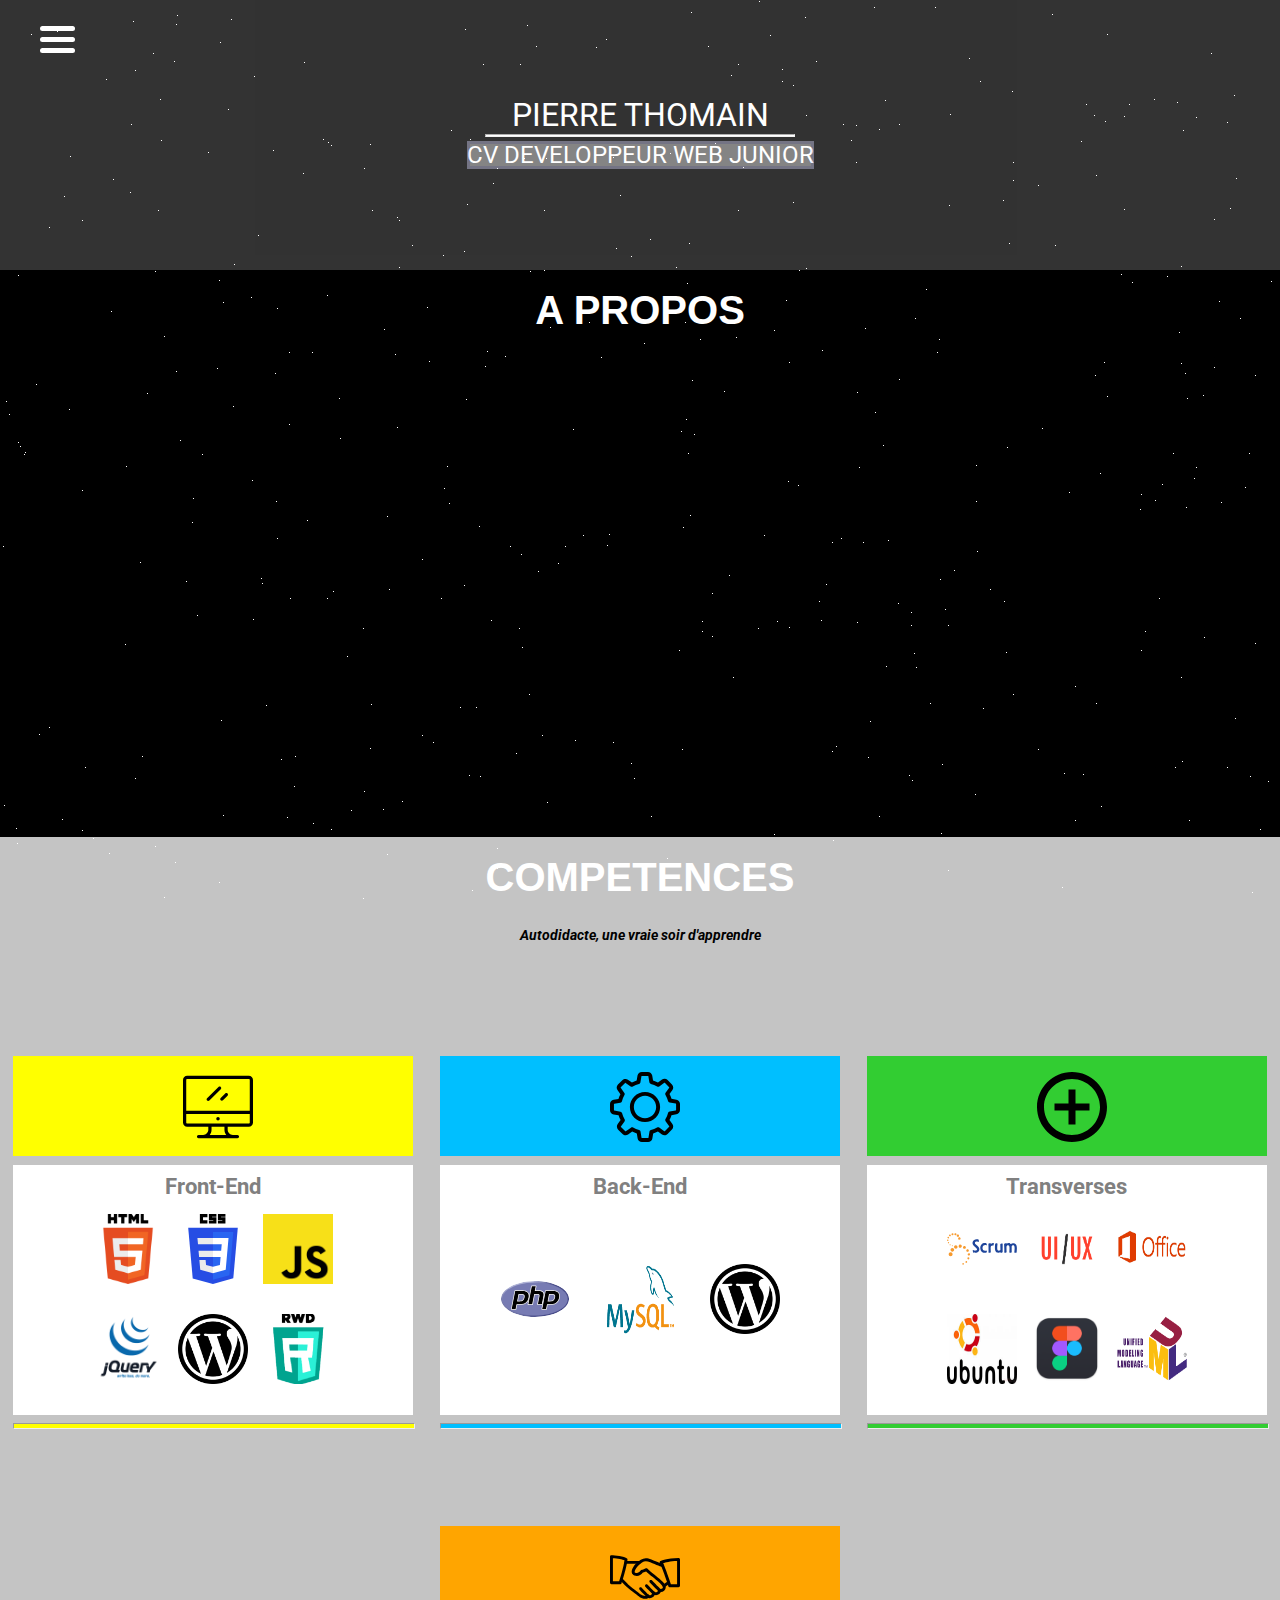
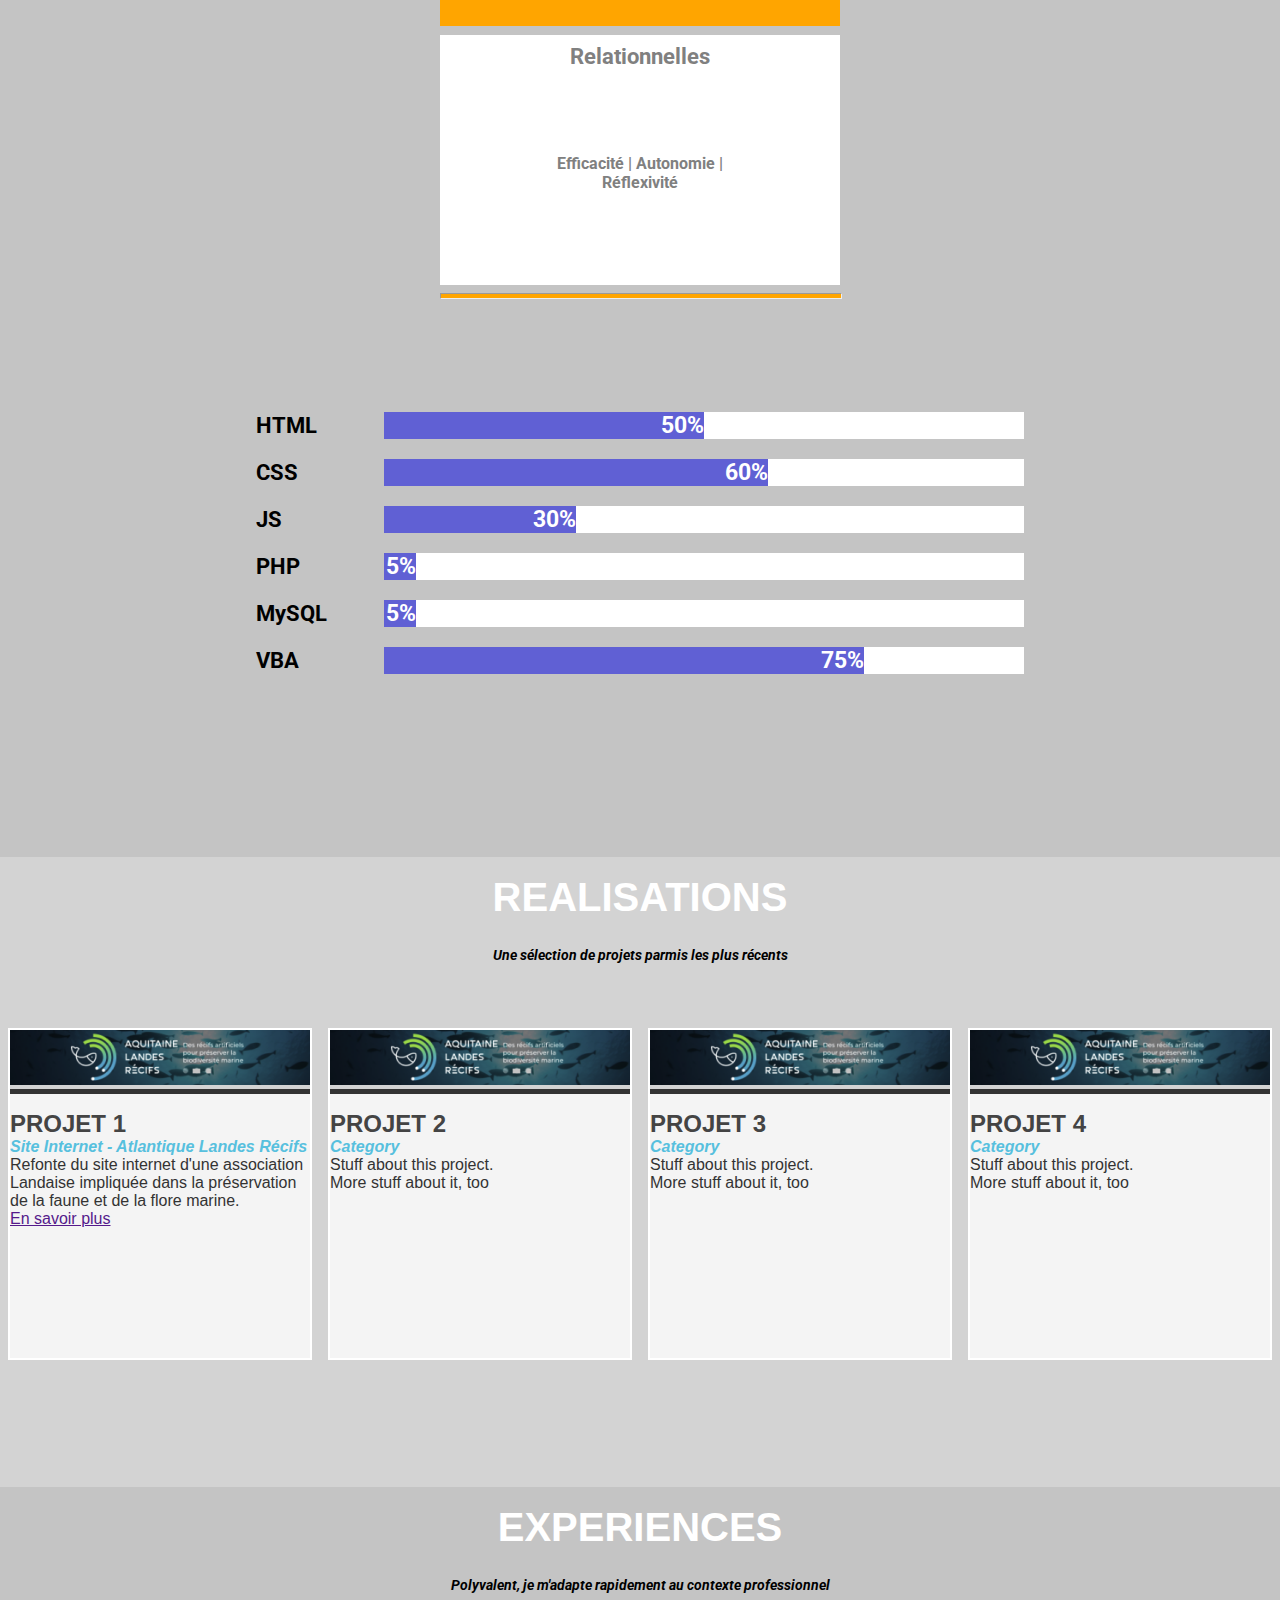
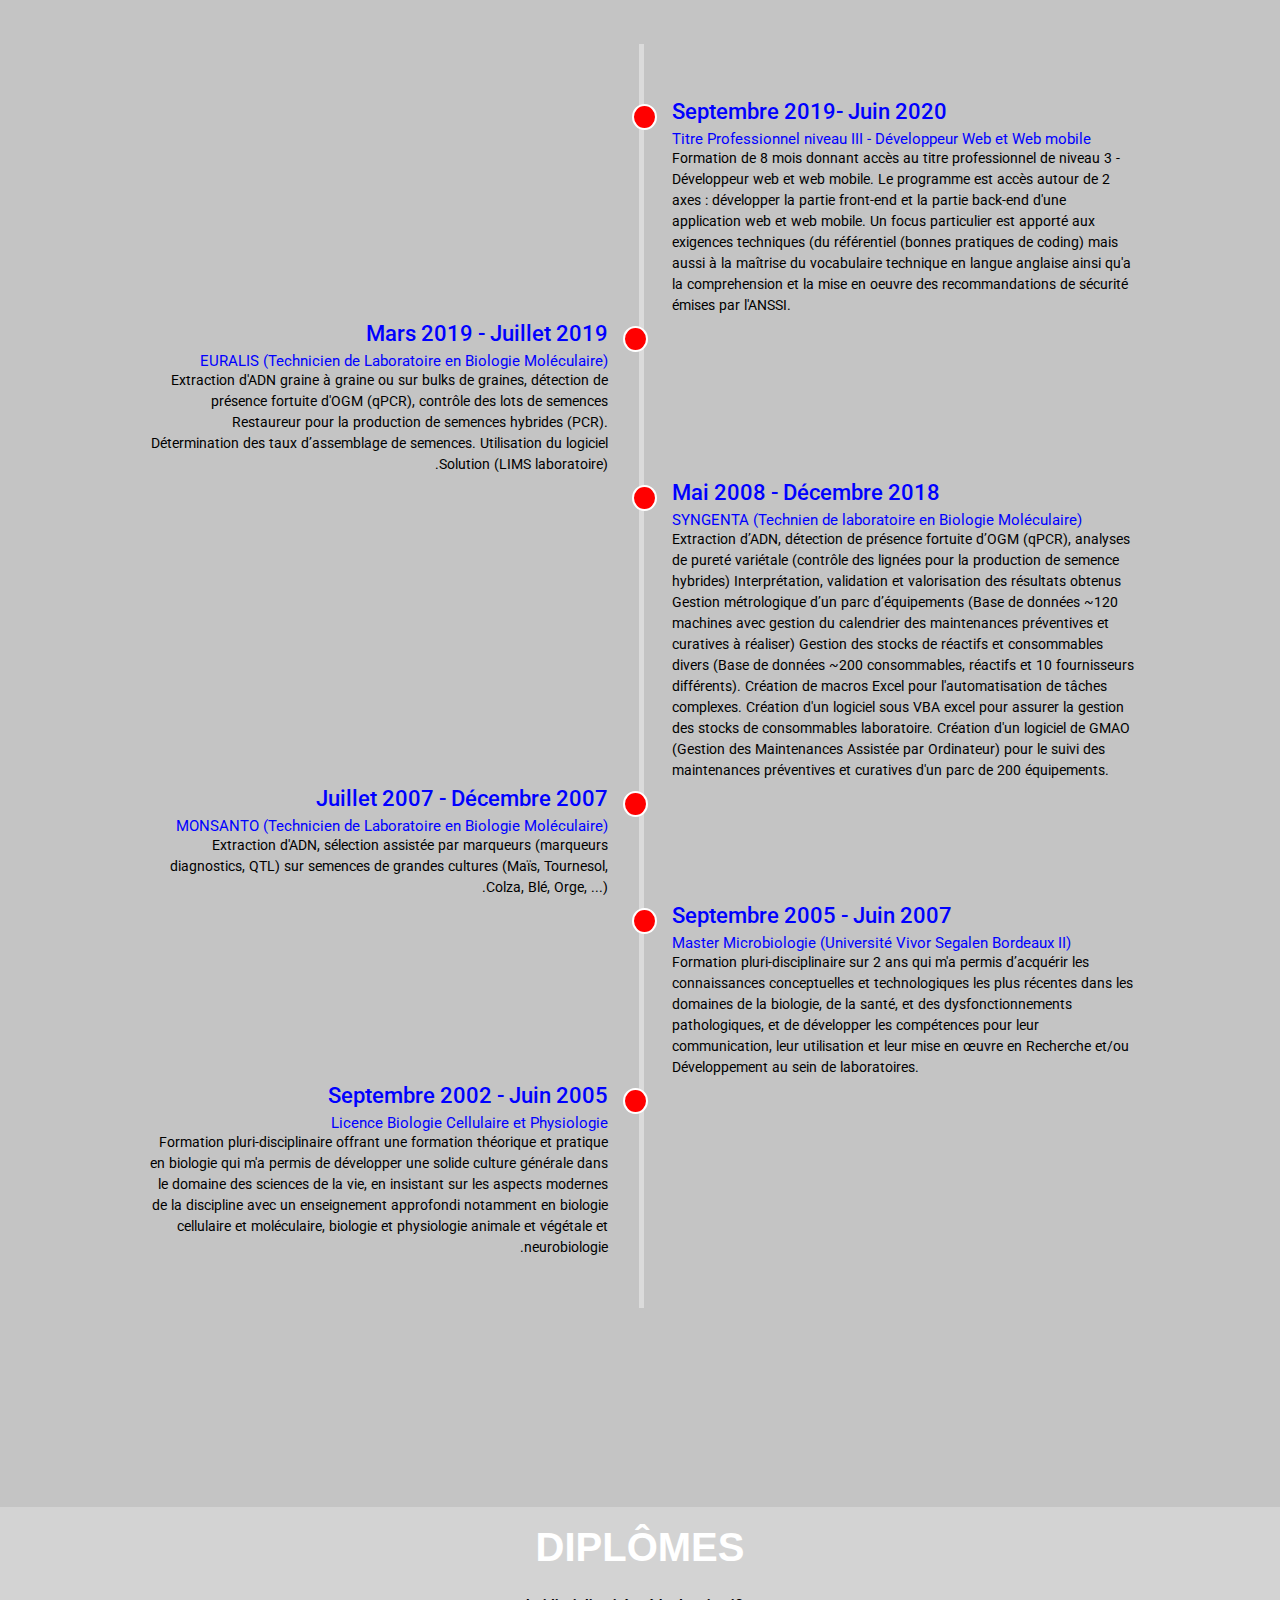
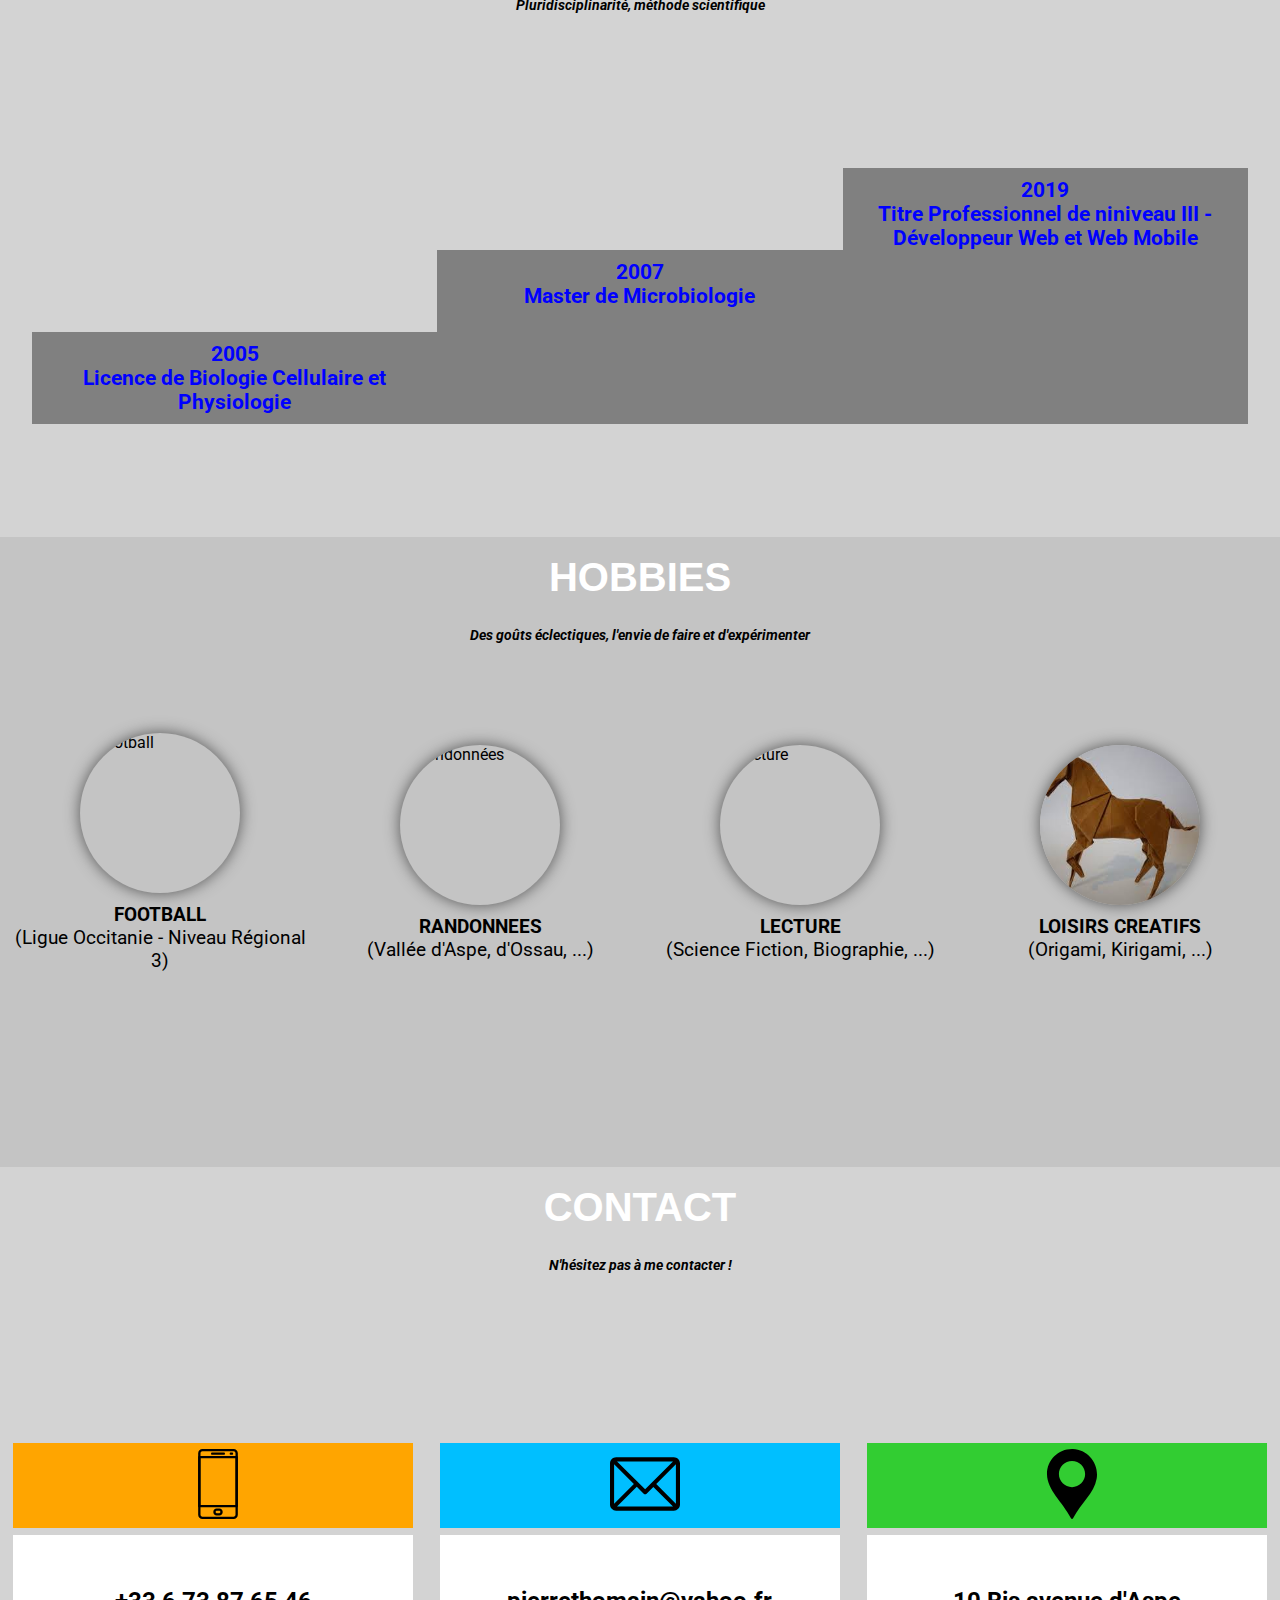
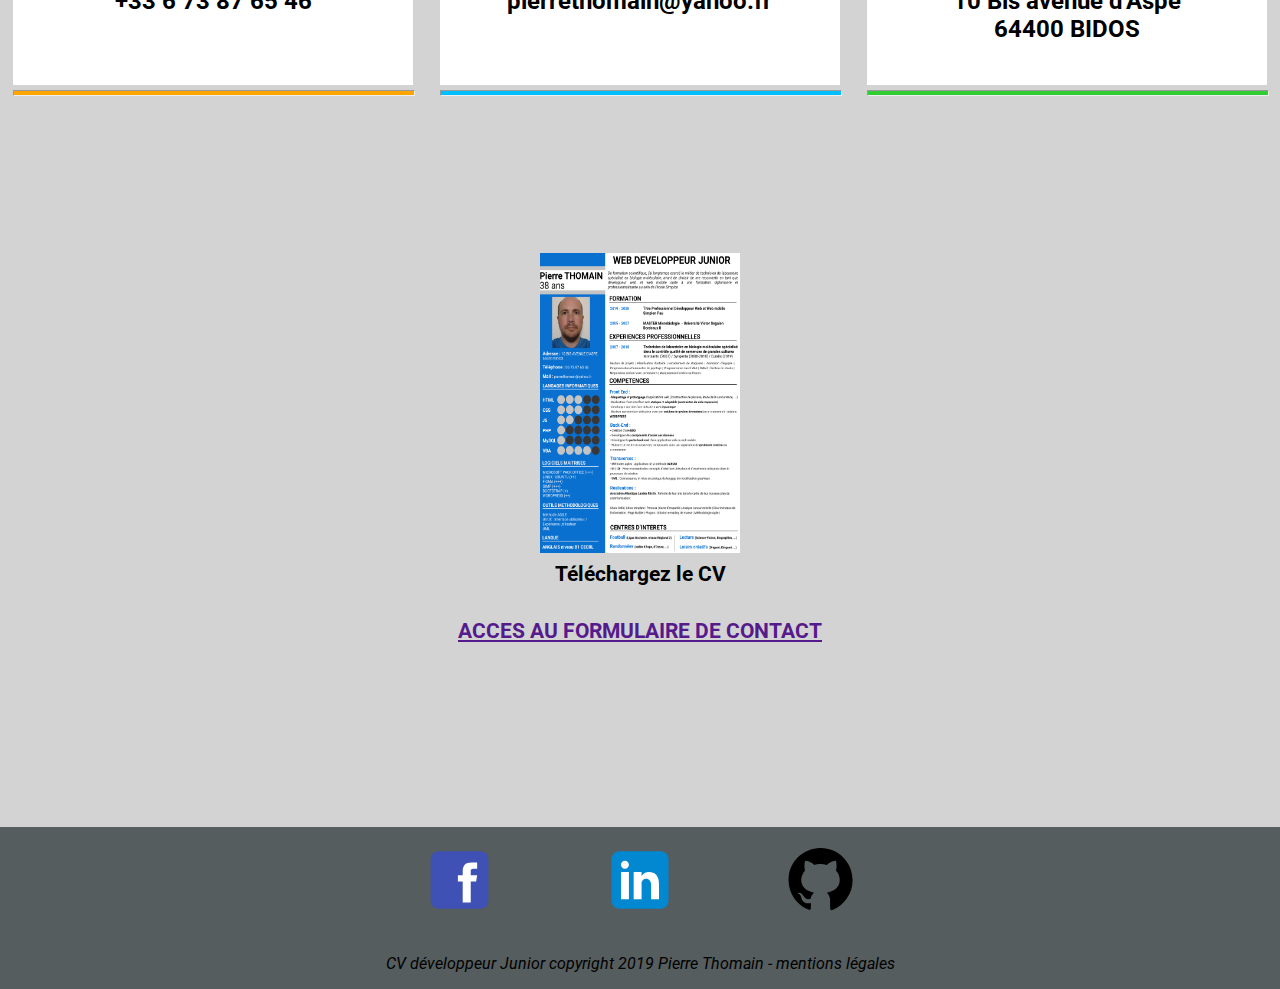
==== index.html @ a98115d5 "Sauvegarde portfolio 07-01-2020" ====
<!DOCTYPE html>
<html lang="fr">
    <head>
        <meta charset="UTF-8" />
        <meta name="viewport" content="width=device-width, initial-scale=1.0" />
        <title>Portfolio</title>
        <link href="style.css" rel="stylesheet" />
        <link
            href="https://fonts.googleapis.com/css?family=Roboto&display=swap"
            rel="stylesheet"
        />
    </head>
    <script>
                /*Animation apparition de la sidebar------------------------------------------------------------------------*/
                function toggleSidebar() {
        document.getElementById("sidebar").classList.toggle('active');
    }
    /*Animation transformation de l'icône menu en barre après le clic-----------------------------------------------*/
    function myFunction(x) {
        x.classList.toggle("change");
    }
    </script>
    <body>
        <main>
                <div id="sidebar">
                        <div class="toggle-btn" onclick="myFunction(this); toggleSidebar();">
                                <span class=bar1></span>
                                <span class=bar2></span>
                                <span class=bar3></span>
                        </div>
                        <ul>
                            
                        
                                    <li><a href=".name">ACCUEIL</a></li>
                                    <li><a href="#TitreAPropos">A PROPOS</a></li>
                                    <li><a href="#TitreCompetences">COMPETENCES</a></li>
                                    <li><a href="#">REALISATION</a></li>
                                    <li><a href="#">EXPERIENCE</a></li>
                                    <li><a href="#">DIPLOMES</a></li>
                                    <li><a href="#">HOBBIES</a></li>
                                    <li><a href="#">CONTACT</a></li>
                                
                            
                        </ul>
                    </div>
            <header>
                <p class="name">PIERRE THOMAIN</p>
                <hr />
                <p class="animation A big">CV DEVELOPPEUR WEB JUNIOR</p>
            </header>
            <!--<nav>
                <ul>
                    <li>ACCUEIL</li>
                    <li>A PROPOS</li>
                    <li>COMPETENCES</li>
                    <li>REALISATIONS</li>
                    <li>EXPERIENCE</li>
                    <li>DIPLOMES</li>
                    <li>HOBBIES</li>
                    <li>CONTACT</li>
                </ul>
            </nav>-->
            <section>
                <article>
                    <h1 id="TitreAPropos">A PROPOS</h1>
                        <div id="board">
                            <div id="content">
                                <p id="title">Episode V</p>
                                <p id="subtitle">L'Etudiant Contre Attaque</p>
                                <br/>
                                <p id="text">
                                    Développeur web curieux, autonome,
                                    rigoureux, j'aime les applications simples
                                    et efficaces. Un sens de l’écoute et du
                                    service renforcé par 10 années d’expérience
                                    en milieu professionnel. J’ai eu l’occasion
                                    de travailler sur des projets variés, qui
                                    m’ont permis de développer une vrais
                                    expertise technique en constante progression
                                    grâce à une formation perpetuelle. Motivé
                                    par le besoin de faire toujours mieux et
                                    fondé sur de solides bases acquises lors de
                                    ma formation, je prends plaisir à relever de
                                    nouveaux challenges.<br /><br /><br />
                                    <img
                                        id="photoPierre"
                                        src="dossierimage/Photo_Pierre.png"
                                        alt="Photo_Pierre"
                                    />
                                </p>
                            </div>
                        </div>
                    </div>
                </div>
                </article>
                <article>
                    <h1 id="TitreCompetences">COMPETENCES</h1>
                    <h4>Autodidacte, une vraie soir d'apprendre</h4>
                    <div class="boiteFlexibleGénérale">
                            <div class="boiteFlexibleSecondaire">
                                <div class="boiteFlexible1">
                                    <div class="element1" id="enteteFrontEnd"><img id="animationFE" src="dossierimage/front-end.svg" alt="Compétences Front-End"></div>
                                    <div class="element2">
                                            <p>Front-End</p>
                                            <div class="compFE">
                                            <img src="dossierimage/800px-HTML5_logo_and_wordmark.svg (1) PIT.png" alt="HTML">
                                            <img src="dossierimage/CSS3_logo_and_wordmark.svg" alt="CSS">
                                            <img src="dossierimage/JavaScript_logo_2.svg.png" alt="JS">
                                            <img src="dossierimage/jquery (1).png" alt="jQuery">
                                            <img src="dossierimage/wordpress.png" alt="Wordpress">
                                            <img src="dossierimage/RWDResponsive.png" alt="Responsive Web Design">
                                            </div>
                                    </div>
                                    <hr class="element3" id="traitFrontEnd">
                                </div>
                                <div class="boiteFlexible2">
                                    <div class="element1" id="enteteBackEnd"><img id="animationBE" src="dossierimage/engrenage.svg" alt="Compétences Back-End"></div>
                                    <div class="element2">
                                            <p>Back-End</p>
                                            <div class="compBE">
                                                    <img src="dossierimage/PHP-logo.svg" alt="PHP">
                                                    <img src="dossierimage/logo-mysql-170x115.png" alt="MySQL">
                                                    <img src="dossierimage/wordpress.png" alt="Wordpress">
                                            </div>
                                    </div>
                                    <hr class="element3" id="traitBackEnd">
                                </div>
                                <div class="boiteFlexible3">
                                    <div class="element1" id="enteteTransverses"><img id="animationTransverses" src="dossierimage/plus.svg" alt="Compétences Transverses"></div>
                                    <div class="element2">
                                            <p>Transverses</p>
                                            <div class="compT">
                                                    <img src="dossierimage/scrum.svg" alt="Méthode Agile">
                                                    <img src="dossierimage/UI_UX.png" alt="UI-UX">
                                                    <img src="dossierimage/microsoft-office.jpg" alt="Microsoft Pack Office">
                                                    <img src="dossierimage/ubuntu.jpeg" alt="Linux Ubuntu">
                                                    <img src="dossierimage/Figma.png" alt="Figma">
                                                    <img src="dossierimage/UML_logo.svg.png" alt="UML">
                                            </div>
                                    </div>
                                    <hr class="element3" id="traitTransverses">
                                </div>
                                <div class="boiteFlexible4">
                                    <div class="element1" id="enteteRelationnelles"><img id="animationRelationnelles" src="dossierimage/hand-shake.svg" alt="Compétences Relationnelles"></div>
                                    <div class="element2">
                                            <p>Relationnelles</p>
                                            <div class="compR">
                                                    <p>Efficacité | Autonomie | Réflexivité</p>
                                            </div>
             
                                    </div>
                                    <hr class="element3" id="traitRelationnelles">
                                </div>         
                    <div class="comp">
                        <p>HTML</p>
                        <div class="conteneur-barre">
                            <span class="barre HTML">50%</span>
                        </div>
                    </div>
                    <div class="comp">
                        <p>CSS</p>
                        <div class="conteneur-barre">
                            <span class="barre CSS">60%</span>
                        </div>
                    </div>
                    <div class="comp">
                        <p>JS</p>
                        <div class="conteneur-barre">
                            <span class="barre JS">30%</span>
                        </div>
                    </div>
                    <div class="comp">
                        <p>PHP</p>
                        <div class="conteneur-barre">
                            <span class="barre php">5%</span>
                        </div>
                    </div>
                    <div class="comp">
                        <p>MySQL</p>
                        <div class="conteneur-barre">
                            <span class="barre MySQL">5%</span>
                        </div>
                    </div>

                    <div class="comp">
                        <p>VBA</p>
                        <div class="conteneur-barre">
                            <span class="barre VBA">75%</span>
                        </div>
                    </div>
                    </div>
                    </div>
                </article>
                <article>
                    <h1>REALISATIONS</h1>
                    <h4>Une sélection de projets parmis les plus récents</h4>
                    <div id="boiteFlexibleRealisations">
                        <div class="projContainer">
                            <img
                                src="dossierimage/Aquitaine Landes Récifs 2.png"
                            />
                            <div class="projInfoContainer">
                                <h2>Projet 1</h2>
                                <p class="projCat">Site Internet - Atlantique Landes Récifs</p>
                                <p class="projSpec">
                                    Refonte du site internet d'une association Landaise impliquée dans la préservation de la faune et de la flore marine.<br>
                                <a href="">En savoir plus</a>
                                </p>
                            </div>
                        </div>

                        <div class="projContainer">
                            <img
                                src="dossierimage/Aquitaine Landes Récifs 2.png"
                            />
                            <div class="projInfoContainer">
                                <h2>Projet 2</h2>
                                <p class="projCat">Category</p>
                                <p class="projSpec">
                                    Stuff about this project.<br />More stuff
                                    about it, too
                                </p>
                            </div>
                        </div>

                        <div class="projContainer">
                            <img
                                src="dossierimage/Aquitaine Landes Récifs 2.png"
                            />
                            <div class="projInfoContainer">
                                <h2>Projet 3</h2>
                                <p class="projCat">Category</p>
                                <p class="projSpec">
                                    Stuff about this project.<br />More stuff
                                    about it, too
                                </p>
                            </div>
                        </div>

                        <div class="projContainer">
                            <img
                                src="dossierimage/Aquitaine Landes Récifs 2.png"
                            />
                            <div class="projInfoContainer">
                                <h2>Projet 4</h2>
                                <p class="projCat">Category</p>
                                <p class="projSpec">
                                    Stuff about this project.<br />More stuff
                                    about it, too
                                </p>
                            </div>
                        </div>
                    </div>
                </article>
                <article>
                    <h1>EXPERIENCES</h1>
                    <h4>
                        Polyvalent, je m'adapte rapidement au contexte
                        professionnel
                    </h4>

                    <div class="container">
                        <div class="timeline-block timeline-block-right">
                            <div class="marker"></div>
                            <div class="timeline-content">
                                <h3>Septembre 2019- Juin 2020</h3>
                                <span>Titre Professionnel niveau III - Développeur Web et Web mobile</span>
                                <p>
                                        Formation de 8 mois donnant accès au titre professionnel de niveau 3 - Développeur web et web mobile.
                                        Le programme est accès autour de 2 axes : développer la partie front-end et la partie back-end d'une
                                        application web et web mobile. Un focus particulier est apporté aux exigences techniques (du
                                        référentiel (bonnes pratiques de coding) mais aussi à la maîtrise du vocabulaire technique en langue
                                        anglaise ainsi qu'a la comprehension et la mise en oeuvre des recommandations de sécurité émises par
                                        l'ANSSI.
                                </p>
                            </div>
                        </div>

                        <div class="timeline-block timeline-block-left">
                            <div class="marker"></div>
                            <div class="timeline-content">
                                <h3>Mars 2019 - Juillet 2019</h3>
                                <span>EURALIS (Technicien de Laboratoire en Biologie Moléculaire)</span>
                                <p>
                                        Extraction d'ADN graine à graine ou sur bulks de graines, détection de présence fortuite d'OGM
                                        (qPCR), contrôle des lots de semences Restaureur pour la production de semences hybrides (PCR).
                                        Détermination des taux d’assemblage de semences. Utilisation du logiciel Solution (LIMS laboratoire).
                                </p>
                            </div>
                        </div>

                        <div class="timeline-block timeline-block-right">
                            <div class="marker"></div>
                            <div class="timeline-content">
                                <h3>Mai 2008 - Décembre 2018</h3>
                                <span>SYNGENTA (Technien de laboratoire en Biologie Moléculaire)</span>
                                <p>
                                        Extraction d’ADN, détection de présence fortuite d’OGM (qPCR), analyses de pureté variétale
                                        (contrôle des lignées pour la production de semence hybrides)
                                        Interprétation, validation et valorisation des résultats obtenus
                                        Gestion métrologique d’un parc d’équipements (Base de données ~120 machines avec gestion du
                                        calendrier des maintenances préventives et curatives à réaliser)
                                        Gestion des stocks de réactifs et consommables divers (Base de données ~200 consommables,
                                        réactifs et 10 fournisseurs différents). Création de macros Excel pour l'automatisation de
                                        tâches complexes. Création d'un logiciel sous VBA excel pour assurer la gestion des stocks de
                                        consommables laboratoire. Création d'un logiciel de GMAO (Gestion des Maintenances Assistée par
                                        Ordinateur) pour le suivi des maintenances préventives et curatives d'un parc de 200
                                        équipements.
                                </p>
                            </div>
                        </div>

                        <div class="timeline-block timeline-block-left">
                            <div class="marker"></div>
                            <div class="timeline-content">
                                <h3>Juillet 2007 - Décembre 2007</h3>
                                <span>MONSANTO (Technicien de Laboratoire en Biologie Moléculaire)</span>
                                <p>
                                        Extraction d'ADN, sélection assistée par marqueurs (marqueurs diagnostics, QTL) sur semences de
                                        grandes cultures (Maïs, Tournesol, Colza, Blé, Orge, ...).
                                </p>
                            </div>
                        </div>

                        <div class="timeline-block timeline-block-right">
                            <div class="marker"></div>
                            <div class="timeline-content">
                                <h3>Septembre 2005 - Juin 2007</h3>
                                <span>Master Microbiologie (Université Vivor Segalen Bordeaux II)</span>
                                <p>
                                        Formation pluri-disciplinaire sur 2 ans qui m'a permis d’acquérir les connaissances conceptuelles et
                                        technologiques les plus récentes dans les domaines de la biologie, de la santé, et des
                                        dysfonctionnements pathologiques, et de développer les compétences pour leur communication, leur
                                        utilisation et leur mise en œuvre en Recherche et/ou Développement au sein de laboratoires.
                                </p>
                            </div>
                        </div>
                        <div class="timeline-block timeline-block-left">
                                <div class="marker"></div>
                                <div class="timeline-content">
                                    <h3>Septembre 2002 - Juin 2005</h3>
                                    <span>Licence Biologie Cellulaire et Physiologie</span>
                                    <p>
                                            Formation pluri-disciplinaire offrant une formation théorique et pratique en biologie qui m'a permis
                                            de développer une solide culture générale dans le domaine des sciences de la vie, en insistant sur
                                            les aspects modernes de la discipline avec un enseignement approfondi notamment en biologie
                                            cellulaire et moléculaire, biologie et physiologie animale et végétale et neurobiologie.
                                    </p>
                                </div>
                            </div>
                    </div>
                </article>
                <article>
                    <h1>DIPLÔMES</h1>
                    <h4>Pluridisciplinarité, méthode scientifique</h4>
                    <!--<p id="licence">
                        Licence de Biologie Cellulaire et Physiologie
                    </p>
                    <p id="master">Master de Microbiologie</p>
                    <p id="titrePro">
                        Titre professionnel de niveau III - Développeur Web et
                        Web Mobile
                    </p>-->
                    <div id="boiteFlexibleDiplomes">
                        <div class="un">2005<br>Licence de Biologie Cellulaire et Physiologie</div>
                        <div class="deux">2007<br>Master de Microbiologie</div>
                        <div class="trois">2019<br>Titre Professionnel de niniveau III - Développeur Web et Web Mobile</div>
                    </div>
                </article>
                <article>
                    <h1>HOBBIES</h1>
                    <h4>
                        Des goûts éclectiques, l'envie de faire et
                        d'expérimenter
                    </h4>
                    <div class="centreInteret">
                        <figure class="interet">
                            <img
                                src="https://images-na.ssl-images-amazon.com/images/I/61F-Epj6A9L._SL1104_.jpg"
                                alt="Football"
                            />
                            <figcaption>
                                <b>FOOTBALL</b><br />
                                (Ligue Occitanie - Niveau Régional 3)
                            </figcaption>
                        </figure>
                        <figure class="interet">
                            <img
                                src="https://images.sudouest.fr/2017/04/10/58eb8b2766a4bd4f261d1230/widescreen/1000x500/on-peut-observer-le-pic-du-midi-d-ossau-l-emblematique-montagne-des-pyrenees-bearnaises-sous-toutes-les-coutures.jpg?v1"
                                alt="Randonnées"
                            />
                            <figcaption>
                                <b>RANDONNEES</b><br />(Vallée d'Aspe, d'Ossau,
                                ...)
                            </figcaption>
                        </figure>
                        <figure class="interet">
                            <img
                                src="https://media.nouvelobs.com/ext/uri/sreferentiel.nouvelobs.com/file/rue89/a633857a1a16f63ebdf3324e86038c64.jpg"
                                alt="Lecture"
                            />
                            <figcaption>
                                <b>LECTURE</b><br />
                                (Science Fiction, Biographie, ...)
                            </figcaption>
                        </figure>

                        <figure class="interet">
                            <img
                                src="[data-uri]"
                                alt="Loisirs Créatifs"
                            />
                            <figcaption>
                                <b>LOISIRS CREATIFS</b><br />
                                (Origami, Kirigami, ...)
                            </figcaption>
                        </figure>
                    </div>
                </article>
                <article>
                    <h1>CONTACT</h1>
                    <h4>N'hésitez pas à me contacter !</h4>
                    <div class="boiteFlexibleGénéraleContact">
                            <div class="boiteFlexibleSecondaireContact">
                                <div class="boiteFlexible1Contact">
                                    <div class="element1Contact" id="enteteTelephone"><img id="animationTelephone" src="dossierimage/smartphone.svg" alt="Compétences Front-End"></div>
                                    <div class="element2Contact">
                                            <p>+33 6 73 87 65 46</p>                                                                                       
                                    </div>
                                    <hr class="element3Contact" id="traitTelephone">
                                </div>
                                <div class="boiteFlexible2Contact">
                                    <div class="element1Contact" id="enteteMail"><img id="animationMail" src="dossierimage/email.svg" alt="Compétences Back-End"></div>
                                    <div class="element2Contact">
                                            <p>pierrethomain@yahoo.fr</p>
                                    </div>
                                    <hr class="element3Contact" id="traitMail">
                                </div>
                                <div class="boiteFlexible3Contact">
                                    <div class="element1Contact" id="enteteAdresse"><img id="animationAdresse" src="dossierimage/placeholder-for-map.svg" alt="Compétences Transverses"></div>
                                    <div class="element2Contact">
                                            <p>10 Bis avenue d'Aspe<br> 64400 BIDOS</p>
                                    </div>
                                    <hr class="element3Contact" id="traitAdresse">
                                </div>
                            </div>
                            <div id="CV">
                                    <img class="CV" src="dossierimage/photoCVPierre.png"
                                         alt="CV Pierre">
                                    <p>Téléchargez le CV</p>
                            </div>
                            <p><a class="formulaireContact" href="">ACCES AU FORMULAIRE DE CONTACT</a></p>

                    <!--<div id="boiteFlexibleFormulaire">
                            <div class="BFC3">
                            <div class="formulaireContact">
                               
                                <p><a href="">ACCES AU FORMULAIRE DE CONTACT</a></p>
                            </div>
                            <div class="frameCV">
                                <img
                                    class="CV"
                                    src="dossierimage/photoCVPierre.png"
                                    alt="CV PIERRE"
                                />
                                <p>Télécharger le CV</p>
                            </div>
                        </div>
                    </div>-->
                </article>
            </section>
            <footer>
                <section id="boiteFlexibleFooter">
                    <img
                        class="imagesFooter"
                        src="dossierimage/icons8-facebook.svg"
                        alt="logo_facebook"
                    />
                    <img
                        class="imagesFooter"
                        src="dossierimage/icons8-linkedin.svg"
                        alt="logo_linkedin"
                    />
                    <img
                        class="imagesFooter"
                        src="dossierimage/icons8-github.svg"
                        alt="logo_github"
                    />
                </section>
                <div>
                    <p>
                        CV développeur Junior copyright 2019 Pierre Thomain -
                            mentions légales
                    </p>
                </div>
            </footer>
        </main>
        <script src="dossierjs/javascript.js">
        </script>
    </body>
</html>
---- style.css ----
html,
body,
main {
    width: 100%;
    height: 100%;
    padding: 0;
    margin: 0;
    font-family: "Roboto", sans-serif;
}

* {
    margin: 0;
    padding: 0;
}
h1,
h4 {
    text-align: center;
    padding-top: 20px;
}
header {
    display: flex;
    flex-flow: column wrap;
    justify-content: center;
    align-items: center;
    background-color: black;
    width: 100%;
    height: 30%;
    color: white;
    opacity: 0.8;
}
.name {
    font-size: 2em;
    font-style: bold;
}

hr {
    width: 24%;
    height: 0.1vh;
    background-color: white;
}
/*nav,
ul {
    display: flex;
    flex-flow: row wrap;
    justify-content: space-around;
    align-items: center;
    list-style: none;
    background-color: rgb(85, 93, 94);
    color: rgb(187, 181, 181);
    font-family: Arial, Helvetica, sans-serif;
    font-size: 1.5rem;
    width: 100%;
    height: 6vh;
}
nav ul li:hover {
    color: yellow;
}*/

/*Menu Déroulant (Sidebar)-------------------------------------------------------------------*/
#sidebar {
    position: fixed;
    width: 270px;
    height: 100vh;
    background:grey;
    left: -270px;
    transition: all 400ms linear;
    z-index: 10000;
}
#sidebar.active {
    left: 0px;
}
#sidebar ul li {
    color: white;
    padding: 11px 10px;
    border-bottom: 1px solid white;
    text-align: left;
}
#sidebar li:hover a{
    color: yellow;
}
#sidebar ul li a {
    text-decoration: none;
    font-size: 2em;
    color: white;
}
#sidebar .toggle-btn {
    position: absolute;
    left: 310px;
    top: 20px;
}
#sidebar .toggle-btn span {
    display: block;
    width: 35px;
    height: 5px;
    background: white;
    margin: 6px 0px;
    border-radius: 15px;
}
/*Script pour transformer l'icône du menu de navigation en croix---------------------------------------------*/
.toggle-btn {
    display: inline-block;
    cursor: pointer;
    position: fixed;
}
.bar1,
.bar2,
.bar3 {
    width: 35px;
    height: 5px;
    margin: 6px 0;
    transition: 0.4s;
}
.change .bar1 {
    -webkit-transform: rotate(-45deg) translate(-9px, 6px);
    transform: rotate(-45deg) translate(-9px, 6px);
}
.change .bar2 {
    opacity: 0;
}
.change .bar3 {
    -webkit-transform: rotate(45deg) translate(-8px, -8px);
    transform: rotate(45deg) translate(-8px, -8px);
}
section article:nth-child(1) {
    background-color: black;
    width: 100%;
    height: 63vh;
}
section article:nth-child(2) {
    background-color: #c4c4c4;
    width: 100%;
    height: 130vh;
}
section article:nth-child(3) {
    background-color: #d3d3d3;
    width: 100%;
    height: 70vh;
}
section article:nth-child(4) {
    background-color: #c4c4c4;
    width: 100%;
    height: 135vh;
}
section article:nth-child(5) {
    background-color: #d3d3d3;
    width: 100%;
    height: 70vh;
}
section article:nth-child(6) {
    background-color: #c4c4c4;
    width: 100%;
    height: 60vh;
}
section article:nth-child(7) {
    background-color: #d3d3d3;
    width: 100%;
    height: 140vh;
}
/*---------------------------------------------------------------------------------*/
/*Timeline*/
h1 {
    text-align: center;
    font-weight: 300;
    color: #777;
}

h1 span {
    font-weight: 600;
}

.container {
    width: 80%;
    padding: 50px 0;
    margin: 50px auto;
    position: relative;
    overflow: hidden;
}

.container:before {
    content: "";
    position: absolute;
    top: 0;
    left: 50%;
    margin-left: -1px;
    width: 5px;
    height: 100%;
    background: white;
    z-index: 1;
}

.timeline-block {
    width: -webkit-calc(50% + 8px);
    width: -moz-calc(50% + 8px);
    width: calc(50% + 8px);
    display: -webkit-box;
    display: -webkit-flex;
    display: -moz-box;
    display: flex;
    -webkit-box-pack: justify;
    -webkit-justify-content: space-between;
    -moz-box-pack: justify;
    justify-content: space-between;
    clear: both;
}

.timeline-block-right {
    float: right;
}

.timeline-block-left {
    float: left;
    direction: rtl;
}

.marker {
    width: 22px;
    height: 22px;
    border-radius: 50%;
    border: 2px solid white;
    background: red;
    margin-top: 10px;
    z-index: 9999;
}

.timeline-content {
    width: 95%;
    padding: 0 15px;
    color: blue;
}

.timeline-content h3 {
    margin-top: 5px;
    margin-bottom: 5px;
    font-size: 22px;
    font-weight: 500;
}

.timeline-content span {
    font-size: 15px;
    color: blue;
}

.timeline-content p {
    font-size: 14px;
    line-height: 1.5em;
    word-spacing: 1px;
    color: black;
}

/*---------------------------------------------------------------------------------*/
/*Footer*/
footer {
    width: 100%;
    height: 18vh;
    display: flex;
    flex-direction: column;
    justify-content: space-around;
    align-items: center;
    background-color: #555d5e;
}
footer div {
    width: 100%;
    height: 5vh;
    display: flex;
    flex-direction: column;
    justify-content: center;
    align-items: center;
    font-style: italic;
}
.imagesFooter {
    width: 4vw;
    height: 8vh;
    margin: 0 50px;
}
.imagesFooter:hover {
    margin: 0 50px;
    transform: scale(1.3) rotate(340deg) translateX(10px);
    cursor: pointer;
}
/*---------------------------------------------------------------------------------------------------*/
/*Effet machine à écrire sur le titre*/
/*.typewriter-text {
    width: 20%;
    display: inline-block;
    overflow: hidden;
    letter-spacing: 2px;
    animation: typing 5s steps(30, end) infinite, blink 0.7s step-end infinite;
    white-space: nowrap;
    font-size: 1.3rem;
    border-right: 4px solid white;
    box-sizing: border-box;
}

@keyframes typing {
    from {
        width: 0%;
    }
    to {
        width: 20%;
    }
}

@keyframes blink {
    from,
    to {
        border-color: transparent;
    }
    20% {
        border-color: white;
    }
}*/

.big{
    font-size: 1.5em;
    margin: 0.2em;
}
.animation{
    display: inline-block;
    position: relative;
}
.animation::before{
    content: "";
    position: absolute;
    top: 0;
    left: 0;
    width: 100%;
    height: 100%;
    border: solid #ccf;
    box-sizing: border-box;
    animation: 1s infinite;
    background-color: white;
}
.animation.A::before{
    animation-name: ping;
}
@keyframes ping{
    0% {border-width: .25em; opacity: 1;}
    100% {border-width: 0; opacity: 0;}
}
/*--------------------------------------------------------------------------------*/
.star {
    position: absolute;
    width: 1px;
    height: 1px;
    background-color: white;
}
#title,
#subtitle,
#text {
    color: yellow;
}

/* Set the font, lean the board, position it */
#board {
    font-family: Century Gothic, CenturyGothic, AppleGothic, sans-serif;
    transform: perspective(300px) rotateX(25deg);
    transform-origin: 50% 100%;
    text-align: justify;
    position: absolute;
    margin-left: -25%;
    padding: 0 15px;
    font-weight: bold;
    overflow: hidden;
    font-size: 350%;
    height: 270%;
    width: 49%;
    bottom: 10%;
    left: 50%;
}

#board:after {
    position: absolute;
    content: " ";
    bottom: 60%;
    left: 0;
    right: 0;
    top: 0;
}

/* Set the scrolling animation and position it */
#content {
    animation: scroll 30s linear 6s infinite;
    position: absolute;
    top: 100%;
}

#title,
#subtitle {
    text-align: center;
}
#photoPierre {
    position: relative;
    left: 28%;
}

@keyframes scroll {
    0% {
        top: 100%;
    }
    100% {
        top: 0%;
    }
}
/*--------------------------------------------------------------------------------*/
/*Galerie des réalisations*/
h1,
h2,
.tag {
    font-weight: bold;
    text-transform: uppercase;
    font-family: sans-serif;
}

h1 {
    font-size: 2.5rem;
    color: white;
    margin-bottom: 0.25em;
    line-height: 1em;
}

h2 {
    color: #444;
    transition: 0.3s;
    margin: 0;
}
h4 {
    font-style: italic;
    font-size: 0.9em;
}
#boiteFlexibleRealisations {
    display: flex;
    flex-direction: row;
    justify-content: center;
    margin-top: 5%;
}

.projContainer {
    display: inline-block;
    vertical-align: top;
    overflow: hidden;
    position: relative;
    vertical-align: top;
    width: 340px;
    height: 328px;
    cursor: pointer;
    margin: 0 0.5em 1em;
    border: 2px solid #fff;
    transition: 0.3s;
    -webkit-transition: 0.3s;
}

.projContainer img {
    max-width: 100%;
    max-height: 100%;
    transition: 0.3s;
}

.projInfoContainer {
    position: relative;
    padding: 1em 0em 0em;
    background: rgba(245, 245, 245, 0.95);
    width: 100%;
    height: 100%;
    top: 0;
    left: 0;
    z-index: 3;
    transition: 0.3s;
    margin-top: 0;
    text-align: left;
    border-top: 5px solid #333;
    font-family: sans-serif;
}
/*effet au survol de projInfoContainer----------------*/
::before{
    content:"";
    position: absolute;
    top: 0;
    left: 0;
    width: 0;
    height: 100%;
    opacity: 0.4;
    background: red;
    transition: width 1s;
}
.projInfoContainer:hover::before{
    width: 100%;
}
/*------------------------------------------------------*/
.projCat {
    color: #57c0de;
    font-weight: bold;
    margin-top: 0;
    font-style: italic;
}
.projSpec {
    color: #333;
}
/*--------------------------------------------------------------------------------*/
/*Compétences*/

.boiteFlexibleSecondaire{
    width: 100%;
    height: 500px;
    display: flex;
    flex-flow: row wrap;
    justify-content: space-around;
    align-items: center;
    margin-top: 12vh;
}
.boiteFlexible1{
    width: 400px;
    height: 380px;
    display: flex;
    flex-flow: column nowrap;
    justify-content: space-around;
    margin-bottom: 10vh;
}
.boiteFlexible2{
    width: 400px;
    height: 380px;
    display: flex;
    flex-flow: column nowrap;
    justify-content: space-around;
    margin-bottom: 10vh;
}
.boiteFlexible3{
    width: 400px;
    height: 380px;
    display: flex;
    flex-flow: column nowrap;
    justify-content: space-around;
    margin-bottom: 10vh;
}
.boiteFlexible4{
    width: 400px;
    height: 380px;
    display: flex;
    flex-flow: column nowrap;
    justify-content: space-around;
    margin-bottom: 10vh;
}
.element1{
    width: 400px;
    height: 100px;
    margin-bottom: 2px;
}
.element2{
    width: 400px;
    height: 250px;
    background-color: white;
}
.element2 p{
    font-weight: bold;
    font-size: 1.4em;
    color: grey;
    text-align: center;
    margin-top: 8px;
}
.element3{
    width: 400px;
    height: 4px;
    background-color: black;
    margin-top: 1px;
}
#enteteFrontEnd{
    background-color: yellow;
}
#enteteBackEnd{
    background-color: #00bfff;
}
#enteteTransverses{
    background-color: #32cd32;
}
#enteteRelationnelles{
    background-color: orange;
}
#traitFrontEnd{
    background-color: yellow;
}
#traitBackEnd{
    background-color: #00bfff;
}
#traitTransverses{
    background-color: #32cd32;
}
#traitRelationnelles{
    background-color: orange;
}
.element1 img {
    width: 70px;
    height: 70px;
    margin-top: 16px;
    margin-left: 170px;
}
#animationFE:hover{
    cursor: pointer;
    transition: 0.8s ease-out;
    transform: rotateZ(720deg);
}
#animationBE:hover{
    cursor: pointer;
    transition: 2s ease-out;
    transform: rotateZ(720deg);
}
#animationTransverses:hover {
    cursor: pointer;
    animation: plus 01s linear infinite;
}
@keyframes plus {
    from {
        transform: scale(0.2);
    }
    to {
        transform: scale(1.2);
    }
}
#animationRelationnelles:hover {
    cursor: pointer;
    animation: bounce 0.2s ease infinite alternate;
}

@keyframes bounce {
    from {
        transform: translateY(0);
    }
    to {
        transform: translateY(-22px);
    }
}
.compFE img{
    width: 70px;
    height: 70px;
}
.compBE img{
    width: 70px;
    height: 70px;
}
.compT img{
    width: 70px;
    height: 70px;
}

.compFE {
    width: 60%;
    height: 80%;
    display: flex;
    flex-flow: row wrap;
    justify-content: space-between;
    align-items: center;
    margin-left: 20%;
}
.compBE {
    width: 70%;
    height: 80%;
    display: flex;
    flex-flow: row wrap;
    justify-content: space-between;
    align-items: center;
    margin-left: 15%;
}
.compT {
    width: 60%;
    height: 80%;
    display: flex;
    flex-flow: row wrap;
    justify-content: space-between;
    align-items: center;
    margin-left: 20%;
}
.compR {
    width: 60%;
    height: 80%;
    display: flex;
    flex-flow: row wrap;
    justify-content: space-between;
    align-items: center;
    margin-left: 20%;
    font-size: 0.7em;
}

/*------------------------------------------------*/
/*Compétences : tableau de maîtrise des langages informatiques*/
.comp {
    width: 100%;
    display: flex;
    flex-flow: row nowrap;
    justify-content: center;
    margin-top: 20px;
}
.comp p {
    flex: 0 0 5%;
    font-weight: bold;
    font-size: 1.4em;
}

.conteneur-barre {
    flex: 0 0 50%;
    background-color: white;
    font-size: 23px;
}
.barre {
    display: block;
    height: 100%;
    text-align: right;
    color: white;
    font-weight: bold;

}
.HTML {
    width: 50%;
    background-color: rgb(96, 96, 212);
}
.HTML:hover{
    background-color: red;
     
}
.CSS {
    width: 60%;
    background-color: rgb(96, 96, 212);
}
.CSS:hover{
    background-color: red;
     
}
.JS {
    width: 30%;
    background-color: rgb(96, 96, 212);
}
.JS:hover{
    background-color: red;
     
}
.php {
    width: 5%;
    background-color: rgb(96, 96, 212);
}
.php:hover{
    background-color: red;
     
}
.MySQL {
    width: 5%;
    background-color: rgb(96, 96, 212);
}
.MySQL:hover{
    background-color: red;
     
}
.VBA {
    width: 75%;
    background-color: rgb(96, 96, 212);
}
.VBA:hover{
    background-color: red;
     
}

/*.trianglehaut{
    border-color: transparent transparent red;
    border-style: solid;
    border-width: 0 170px 90px;
    cursor: pointer;
}*/
/*-----------------------------------------------------------------------------------*/
/*Section Diplomes*/
#boiteFlexibleDiplomes {
    width: 95%;
    height: 65%;
    position: relative;
    margin: auto;
    display: flex;
    flex-direction: row;
    justify-content: space-around;
    align-items: flex-end;
}
.un {
    width: 34%;
    height: 20%;
    text-align: center;
    background-color: grey;
    padding-top: 10px;
    font-weight: bold;
    color: blue;
    font-size: 1.3em;
}
.deux {
    width: 34%;
    height: 40%;
    text-align: center;
    background-color: grey;
    padding-top: 10px;
    font-weight: bold;
    color: blue;
    font-size: 1.3em;
}
.trois {
    width: 34%;
    height: 60%;
    text-align: center;
    background-color: grey;
    padding-top: 10px;
    font-weight: bold;
    color: blue;
    font-size: 1.3em;
}
/*#licence {
    position: relative;
    top: 285px;
    left: -400px;
    text-align: center;
    font-weight: bold;
    color: black;
    font-size: 1.1em;
}
#master {
    position: relative;
    top: 165px;
    left: 0px;
    text-align: center;
    font-weight: bold;
    color: black;
    font-size: 1.2em;
}
#titrePro {
    width: 300px;
    font-weight: bold;
    position: relative;
    top: 25px;
    left: 400px;
    text-align: center;
    font-weight: bold;
    color: black;
    font-size: 1.1em;
}*/
/*---------------------------------------------------------------------------------*/
/*Centres d'intérêts*/
.centreInteret {
    width: 100%;
    height: 50%;
    display: flex;
    flex-direction: row wrap;
    justify-content: space-around;
    align-items: center;
    margin-top: 4%;
}
.interet {
    display: flex;
    flex-flow: column wrap;
    align-items: center;
}
.interet img {
    width: 180px;
    height: 180px;
    border-radius: 50%;
    box-shadow: 0px 0px 15px #555;
}
figcaption {
    width: 400px;
    font-size: 1.5em;
    margin-top: 10px;
    text-align: center;
}
/*.centreInteret figure:nth-child(1):hover {
    width: 100%;
    height: 50%;
    display: flex;
    flex-direction: row;
    justify-content: space-around;
    align-items: center;
    margin-top: 4%;
}*/
/*-----------------------------------------------------------------------------------*/
/*Contact*/

.boiteFlexibleSecondaireContact{
    width: 100%;
    height: 500px;
    display: flex;
    flex-flow: row wrap;
    justify-content: space-around;
    align-items: center;
    margin-top: 5vh;
}
.boiteFlexible1Contact{
    width: 400px;
    height: 380px;
    display: flex;
    flex-flow: column wrap;
    justify-content: center;
   
}
.boiteFlexible2Contact{
    width: 400px;
    height: 380px;
    display: flex;
    flex-flow: column wrap;
    justify-content: center;
    
}
.boiteFlexible3Contact{
    width: 400px;
    height: 380px;
    display: flex;
    flex-flow: column wrap;
    justify-content: center;
   
}
.element1Contact{
    width: 400px;
    height: 85px;
    margin-bottom: 7px;
}
.element2Contact{
    width: 400px;
    height: 150px;
    background-color: white;
}
.element2Contact p{
    text-align: center;
    font-size: 1.5em;
    font-weight: bold;
    margin-top: 13%;
}
.element3Contact{
    width: 400px;
    height: 4px;
    margin-top: 5px;
}
#enteteTelephone{
    background-color: orange;
}
#enteteMail{
    background-color: #00bfff;
}
#enteteAdresse{
    background-color: #32cd32;
}
#traitTelephone{
    background-color: orange;
}
#traitMail{
    background-color: #00bfff;
}
#traitAdresse{
    background-color: #32cd32;
}
.element1Contact img {
    width: 70px;
    height: 70px;
    margin-top: 6px;
    margin-left: 170px;
}
#animationTelephone:hover{
    cursor: pointer;
    transition: 0.8s ease-out;
    transform: rotateZ(720deg);
}
#animationMail:hover{
    cursor: pointer;
    transition: 2s ease-out;
    transform: rotateZ(720deg);
}
#animationAdresse:hover {
    cursor: pointer;
    animation: plus 01s linear infinite;
}
@keyframes plus {
    from {
        transform: scale(0.2);
    }
    to {
        transform: scale(1.2);
    }
}


.CV{
    width: 200px;
    height: 300px;
}
#CV{
    width: 100%;
    height: 400px;
    display: flex;
    flex-direction: column;
    justify-content: center;
    align-items: center;

}
#CV p{
    font-size: 1.3em;
    font-weight: bold;
    margin-top: 1vh;
}
.formulaireContact{
    display: flex;
    flex-direction: row;
    justify-content: center;
    font-size: 1.3em;
    font-weight: bold;
}





/*.formulaireContact {
    display: flex;
    flex-direction: row;
    justify-content: center;
    margin-top: 70px;
}
#plume {
    width: 50%;
    height: 50%;
}
.formulaireContact p {
    margin-top: 7vh;
    margin-left: -2.8vw;
    font-size: 1.7em;
    font-weight: bold;
}
.BFC3 {
    width: 100%;
    height: 50%;
    display: flex;
    flex-direction: row;
    justify-content: space-around;
}
.frameCV {
    display: flex;
    flex-direction: column;
    justify-content: center;
}
.frameCV p {
    margin-top: 5%;
    text-align: center;
    font-weight: bold;
    font-size: 1.2em;
}
.CV {
    width: 200px;
    height: 300px;
}*/








































/*MEDIA QUERIES---------------------------------------------------------------------------------------*/
/*@media screen and (min-width: 1590px) and (max-width: 1850px) {
    #photoPierre {
        position: relative;
        left: 24%;
    }
}
    /*Effet machine à cérire sur le titre*/
    /*.typewriter-text {
        width: 23%;
        display: inline-block;
        overflow: hidden;
        letter-spacing: 2px;
        animation: typing 5s steps(30, end) infinite,
            blink 0.7s step-end infinite;
        white-space: nowrap;
        font-size: 1.3rem;
        border-right: 4px solid white;
        box-sizing: border-box;
    }

    @keyframes typing {
        from {
            width: 0%;
        }
        to {
            width: 23%;
        }
    }

    @keyframes blink {
        from,
        to {
            border-color: transparent;
        }
        23% {
            border-color: white;
        }
    }

    /*Défilement texte Star Wars*/
    /*.star {
        position: absolute;
        width: 1px;
        height: 1px;
        background-color: white;
    }
    #title,
    #subtitle,
    #text {
        color: yellow;
    }

    /* Set the font, lean the board, position it */
    /*#board {
        font-family: Century Gothic, CenturyGothic, AppleGothic, sans-serif;
        transform: perspective(300px) rotateX(25deg);
        transform-origin: 50% 100%;
        text-align: justify;
        position: absolute;
        margin-left: -25%;
        padding: 0 15px;
        font-weight: bold;
        overflow: hidden;
        font-size: 250%;
        height: 270%;
        width: 49%;
        bottom: 5%;
        left: 50%;
    }

    #board:after {
        position: absolute;
        content: " ";
        bottom: 60%;
        left: 0;
        right: 0;
        top: 0;
    }

    /* Set the scrolling animation and position it */
    /*#content {
        animation: scroll 30s linear 6s infinite;
        position: absolute;
        top: 100%;
    }

    #title,
    #subtitle {
        text-align: center;
    }
    #photoPierre {
        position: relative;
        left: 23%;
    }

    @keyframes scroll {
        0% {
            top: 100%;
        }
        100% {
            top: 0%;
        }
    }
    section article:nth-child(2) {
        height: 130vh;
    }
    section article:nth-child(4) {
        background-color: #c4c4c4;
        width: 100%;
        height: 150vh;
    }
    /*-----------------------------------------------------------------------------------*/

    /*section article:nth-child(6) {
        height: 70vh;
    }
    section article:nth-child(7) {
        height: 110vh;
    }*/


/*MEDIA QUERIES---------------------------------------------------------------------------------------*/
@media screen and (min-width: 1260px) and (max-width: 1589px) {
   
   

    /* Set the font, lean the board, position it */
    #board {
        font-size: 300%;
        width: 55%;
        left: 47%;
    }

    #photoPierre {
        position: relative;
        left: 18%;
    }
    /*-------------------------------------------------------------------*/
    /*Compétences*/
    #boiteFlexibleCompetence {
        display: flex;
        flex-flow: row wrap;
        justify-content: space-around;
        margin-top: 70px;
    }
    .comp p {
        flex: 0 0 10%;
        font-weight: bold;
        font-size: 1.4em;
    }
    /*----------------------------------------------------------*/
    /*Section Compétences*/
    section article:nth-child(2) {
        height: 180vh;
    }
    /*----------------------------------------------------------*/
    section article:nth-child(4) {
        background-color: #c4c4c4;
        width: 100%;
        height: 180vh;
    }
   
  
    
    /*---------------------------------------------------------------------------------*/
    /*Centres d'intérêts*/
    .interet img {
        width: 160px;
        height: 160px;
    }
    figcaption {
        width: 300px;
        font-size: 1.2em;
    }

    section article:nth-child(6) {
        height: 70vh;
    }

    /*-------------------------------------------------------------------------------*/
    /*Taille image dans le */
    .imagesFooter {
        width: 6vw;
        height: 10vh;
        margin: 5px 50px;
    }
}
/*MEDIA QUERIES---------------------------------------------------------------------------------------*/
@media screen and (min-width: 1024px) and (max-width: 1279px) {
    
    /*--------------------------------------------------------------------------------*/
.star {
    display: none;
}


/* Set the font, lean the board, position it */
#board {
   display:none;
}
section article:nth-child(2) {
    background-color: #c4c4c4;
    width: 100%;
    height: 200vh;
}
section article:nth-child(3) {
    background-color: #d3d3d3;
    width: 100%;
    height: 80vh;
}
section article:nth-child(4) {
    background-color: #c4c4c4;
    width: 100%;
    height: 230vh;
}    
section article:nth-child(5) {
    background-color: #d3d3d3;
    width: 100%;
    height: 90vh;
}
.un {
    font-size: 1.1em;
}
.deux {
    font-size: 1.1em;
}
.trois {
    font-size: 1.1em;
}
section article:nth-child(6) {
    background-color: #c4c4c4;
    width: 100%;
    height: 120vh;
}
/*Centres d'intérêts*/
.centreInteret {
    width: 100%;
    height: 50%;
    display: flex;
    flex-direction: row wrap;
    justify-content: space-around;
    align-items: center;
    margin-top: 4%;
}
.interet {
    display: flex;
    flex-flow: column wrap;
    align-items: center;
}
.interet img {
    width: 180px;
    height: 180px;
    border-radius: 50%;
    box-shadow: 0px 0px 15px #555;
}
figcaption {
    width: 400px;
    font-size: 1.5em;
    margin-top: 10px;
    text-align: center;
}
section article:nth-child(7) {
    background-color: #d3d3d3;
    width: 100%;
    height: 140vh;
}

}
/*MEDIA QUERIES---------------------------------------------------------------------------------------*/
/*@media screen and (min-width: 790px) and (max-width: 999px) {    
    /*Effet machine à écrire sur le titre*/
    /*.typewriter-text {
        width: 35%;
        animation: typing 0s steps(30, end) infinite;
    }

    /*Effet de défilement du texte Star Wars*/
    /*.star {
        position: absolute;
        width: 1px;
        height: 1px;
        background-color: white;
    }
    #text {
        color: yellow;
        display: flex;
    }
    /* Set the scrolling animation and position it */
    /*#content {
        animation: scroll 0s linear 6s infinite;
        display: flex;
        flex-direction: row;
        justify-content: space-around;
    }

    #title,
    #subtitle {
        display: none;
    }
    #photoPierre {
        position: relative;
        left: 28%;
    }
    /*-------------------------------------------------------------------*/
    /*Compétences*/
    /*#boiteFlexibleCompetence {
        display: flex;
        flex-flow: row wrap;
        justify-content: space-around;
        margin-top: 70px;
    }
    .comp p {
        flex: 0 0 10%;
        font-weight: bold;
    }
    /*----------------------------------------------------------*/
    /*Section Compétences*/
    /*section article:nth-child(2) {
        height: 400vh;
    }
    /*----------------------------------------------------------*/
    /*Section Réalisations*/
    /*section article:nth-child(3) {
        background-color: #d3d3d3;
        width: 100%;
        height: 120vh;
    }
    #boiteFlexibleRealisations {
        display: flex;
        flex-flow: row wrap;
        justify-content: center;
        margin-top: 5%;
    }
    /*----------------------------------------------------------*/
    /*section article:nth-child(4) {
        background-color: #c4c4c4;
        width: 100%;
        height: 420vh;
    }
    /*----------------------------------------------------------*/
    /*Section Diplomes*/
    /*section article:nth-child(5) {
        background-color: #d3d3d3;
        width: 100%;
        height: 70vh;
        display: flex;
        flex-direction: column;
        justify-content: center;
        align-items: center;
    }
    #boiteFlexibleDiplomes {
        margin-bottom: 10%;
    }
    .un {
        width: 44%;
        height: 25%;
        font-size: 0.8em;
    }
    .deux {
        width: 44%;
        height: 50%;
        font-size: 0.8em;
    }
    .trois {
        width: 44%;
        height: 75%;
        font-size: 0.8em;
    }
    #licence {
        width: 130px;
        top: 350px;
        left: -150px;
        font-size: 0.7em;
    }
    #master {
        top: 238px;
        left: 0px;
        font-size: 0.7em;
    }
    #titrePro {
        width: 150px;
        top: 105px;
        left: 149px;
        font-size: 0.7em;
    }
    /*---------------------------------------------------------------------------------*/
    /*Centres d'intérêts*/
/*.centreInteret {
        width: 100%;
        height: 50%;
        display: flex;
        flex-flow: row wrap;
        justify-content: space-around;
        align-items: center;
        margin-top: 6%;
        margin-left: 0%;
    }
    .interet img {
        width: 180px;
        height: 180px;
    }
    figcaption {
        width: 300px;
        font-size: 1.2em;
    }

    section article:nth-child(6) {
        height: 130vh;
    }
    /*---------------------------------------------------------------------------*/
    /*Contact*/
    /*section article:nth-child(7) {
        height: 250vh;
    }
    #boiteFlexibleContact {
        display: flex;
        flex-flow: row wrap;
        justify-content: space-around;
        margin-top: 70px;
    }
    #boiteFlexibleContact2 {
        display: flex;
        flex-direction: row;
        justify-content: center;
        margin-top: 5%;
    }
    /*-------------------------------------------------------------------------------*/
    /*footer {
        width: 100%;
        height: 30vh;
        display: flex;
        flex-direction: column;
        justify-content: space-around;
        align-items: center;
        background-color: #555d5e;
    }
    /*Taille image dans le */
    /*.imagesFooter {
        width: 9vw;
        height: 14vh;
        margin: 5px 50px;
    }
}
/*MEDIA QUERIES---------------------------------------------------------------------------------------*/
@media screen and (min-width: 660px) and (max-width: 789px) {
    /*Effet machine à écrire sur le titre*/
    .typewriter-text {
        width: 35%;
        animation: typing 0s steps(30, end) infinite;
    }

    /*Effet de défilement du texte Star Wars*/
    .star {
        position: absolute;
        width: 1px;
        height: 1px;
        background-color: white;
    }
    #text {
        color: yellow;
        display: flex;
    }
    /* Set the scrolling animation and position it */
    #content {
        animation: scroll 0s linear 6s infinite;
        display: flex;
        flex-direction: row;
        justify-content: space-around;
    }

    #title,
    #subtitle {
        display: none;
    }
    #photoPierre {
        position: relative;
        left: 28%;
    }
    /*-------------------------------------------------------------------*/
    /*Compétences*/
    #boiteFlexibleCompetence {
        display: flex;
        flex-flow: row wrap;
        justify-content: space-around;
        margin-top: 70px;
    }
    .comp p {
        flex: 0 0 15%;
        font-weight: bold;
    }
    .conteneur-barre {
        flex: 0 0 60%;
        background-color: white;
    }
    /*----------------------------------------------------------*/
    /*Section Compétences*/
    section article:nth-child(2) {
        height: 670vh;
    }
    /*----------------------------------------------------------*/
    /*Section Réalisations*/
    section article:nth-child(3) {
        background-color: #d3d3d3;
        width: 100%;
        height: 360vh;
    }
    #boiteFlexibleRealisations {
        display: flex;
        flex-flow: row wrap;
        justify-content: center;
        margin-top: 5%;
    }
    /*----------------------------------------------------------*/
    section article:nth-child(4) {
        background-color: #c4c4c4;
        width: 100%;
        height: 790vh;
    }
    /*----------------------------------------------------------*/
    /*Section Diplomes*/
    section article:nth-child(5) {
        background-color: #d3d3d3;
        width: 100%;
        height: 120vh;
        display: flex;
        flex-direction: column;
        justify-content: center;
        align-items: center;
    }
    #boiteFlexibleDiplomes {
        margin: auto;
    }
    .un {
        width: 54%;
        height: 25%;
        font-size: 0.8em;
    }
    .deux {
        width: 54%;
        height: 50%;
        font-size: 0.8em;
    }
    .trois {
        width: 54%;
        height: 75%;
        font-size: 0.8em;
    }
    #licence {
        width: 130px;
        top: 220px;
        left: -140px;
        font-size: 0.7em;
    }
    #master {
        top: 108px;
        left: 0px;
        font-size: 0.7em;
    }
    #titrePro {
        width: 130px;
        top: -30px;
        left: 137px;
        font-size: 0.7em;
    }
    /*---------------------------------------------------------------------------------*/
    /*Centres d'intérêts*/
    .centreInteret {
        width: 100%;
        height: 50%;
        display: flex;
        flex-flow: row wrap;
        justify-content: space-around;
        align-items: center;
        margin-top: 6%;
        margin-left: 0%;
    }
    .interet img {
        width: 180px;
        height: 180px;
    }
    figcaption {
        width: 300px;
        font-size: 1.2em;
    }

    section article:nth-child(6) {
        height: 170vh;
    }
    /*---------------------------------------------------------------------------*/
    /*Contact*/
    section article:nth-child(7) {
        height: 380vh;
    }
    #boiteFlexibleContact {
        display: flex;
        flex-flow: row wrap;
        justify-content: space-around;
        margin-top: 70px;
    }
    #boiteFlexibleContact2 {
        display: flex;
        flex-direction: row;
        justify-content: center;
        margin-top: 5%;
    }
    /*-------------------------------------------------------------------------------*/
    footer {
        width: 100%;
        height: 30vh;
        display: flex;
        flex-direction: column;
        justify-content: space-around;
        align-items: center;
        background-color: #555d5e;
    }
    /*Taille image dans le */
    .imagesFooter {
        width: 12vw;
        height: 18vh;
        margin: 5px 50px;
    }
}
/*-----------------------------------------------------------------------------------------------*/
@media screen and (min-width: 570px) and (max-width: 789px) {
        /*Menu déroulant*/
        #sidebar {
            position: fixed;
            width: 250px;
            height: 100vh;
            background:grey;
            left: -250px;
            transition: all 400ms linear;
            z-index: 10000;
        }
        #sidebar.active {
            left: 0px;
        }
        #sidebar ul li {
            color: white;
            padding: 11px 10px;
            border-bottom: 1px solid white;
            text-align: left;
        }
        #sidebar ul li a {
            text-decoration: none;
            font-size: 1.5em;
            color: white;
        }
        #sidebar .toggle-btn {
            position: absolute;
            left: 280px;
            top: 20px;
        }
        #sidebar .toggle-btn span {
            display: block;
            width: 35px;
            height: 5px;
            background: white;
            margin: 6px 0px;
            border-radius: 15px;
        }
        /*Script pour transformer l'icône du menu de navigation en croix---------------------------------------------*/
        .toggle-btn {
            display: inline-block;
            cursor: pointer;
            position: fixed;
        }
        .bar1,
        .bar2,
        .bar3 {
            width: 35px;
            height: 5px;
            margin: 6px 0;
            transition: 0.4s;
        }
        .change .bar1 {
            -webkit-transform: rotate(-45deg) translate(-9px, 6px);
            transform: rotate(-45deg) translate(-9px, 6px);
        }
        .change .bar2 {
            opacity: 0;
        }
        .change .bar3 {
            -webkit-transform: rotate(45deg) translate(-8px, -8px);
            transform: rotate(45deg) translate(-8px, -8px);
        }
    /*Effet machine à écrire sur le titre*/
    .typewriter-text {
        width: 35%;
        animation: typing 0s steps(30, end) infinite;
    }

    /*Effet de défilement du texte Star Wars*/
    .star {
        position: absolute;
        width: 1px;
        height: 1px;
        background-color: white;
    }
    #text {
        color: yellow;
        display: flex;
    }
    /* Set the scrolling animation and position it */
    #content {
        animation: scroll 0s linear 6s infinite;
        display: flex;
        flex-direction: row;
        justify-content: space-around;
    }

    #title,
    #subtitle {
        display: none;
    }
    #photoPierre {
        position: relative;
        left: 28%;
    }
    /*-------------------------------------------------------------------*/
    /*Compétences*/
    #boiteFlexibleCompetence {
        display: flex;
        flex-flow: row wrap;
        justify-content: space-around;
        margin-top: 70px;
    }
    .comp p {
        flex: 0 0 15%;
        font-weight: bold;
    }
    .conteneur-barre {
        flex: 0 0 60%;
        background-color: white;
    }
    /*----------------------------------------------------------*/
    /*Section Compétences*/
    section article:nth-child(2) {
        height: 580vh;
    }
    /*----------------------------------------------------------*/
    /*Section Réalisations*/
    section article:nth-child(3) {
        background-color: #d3d3d3;
        width: 100%;
        height: 300vh;
    }
    #boiteFlexibleRealisations {
        display: flex;
        flex-flow: row wrap;
        justify-content: center;
        margin-top: 5%;
    }
    /*----------------------------------------------------------*/
    section article:nth-child(4) {
        background-color: #c4c4c4;
        width: 100%;
        height: 800vh;
    }
    /*----------------------------------------------------------*/
    /*Section Diplomes*/
    section article:nth-child(5) {
        background-color: #d3d3d3;
        width: 100%;
        height: 120vh;
        display: flex;
        flex-direction: column;
        justify-content: center;
        align-items: center;
    }
    #boiteFlexibleDiplomes {
        margin: auto;
    }
    .un {
        width: 54%;
        height: 25%;
        font-size: 0.8em;
    }
    .deux {
        width: 54%;
        height: 50%;
        font-size: 0.8em;
    }
    .trois {
        width: 54%;
        height: 75%;
        font-size: 0.8em;
    }
    #licence {
        width: 130px;
        top: 220px;
        left: -140px;
        font-size: 0.7em;
    }
    #master {
        top: 108px;
        left: 0px;
        font-size: 0.7em;
    }
    #titrePro {
        width: 130px;
        top: -30px;
        left: 137px;
        font-size: 0.7em;
    }
    /*---------------------------------------------------------------------------------*/
    /*Centres d'intérêts*/
    .centreInteret {
        width: 100%;
        height: 50%;
        display: flex;
        flex-flow: row wrap;
        justify-content: space-around;
        align-items: center;
        margin-top: 6%;
        margin-left: 0%;
    }
    .interet img {
        width: 180px;
        height: 180px;
    }
    figcaption {
        width: 300px;
        font-size: 1.2em;
    }

    section article:nth-child(6) {
        height: 190vh;
    }
    /*---------------------------------------------------------------------------*/
    /*Contact*/
    section article:nth-child(7) {
        height: 380vh;
    }
    #boiteFlexibleContact {
        display: flex;
        flex-flow: row wrap;
        justify-content: space-around;
        margin-top: 70px;
    }
    #boiteFlexibleContact2 {
        display: flex;
        flex-direction: row;
        justify-content: center;
        margin-top: 5%;
    }
    /*-------------------------------------------------------------------------------*/
    footer {
        width: 100%;
        height: 30vh;
        display: flex;
        flex-direction: column;
        justify-content: space-around;
        align-items: center;
        background-color: #555d5e;
    }
    /*Taille image dans le */
    .imagesFooter {
        width: 12vw;
        height: 18vh;
        margin: 5px 50px;
    }
}
/*-----------------------------------------------------------------------------------------------*/
@media screen and (min-width: 470px) and (max-width: 569px) {
    /*Effet machine à écrire sur le titre*/
    .typewriter-text {
        width: 35%;
        animation: typing 0s steps(30, end) infinite;
    }

    /*Effet de défilement du texte Star Wars*/
    .star {
        position: absolute;
        width: 1px;
        height: 1px;
        background-color: white;
    }
    #text {
        color: yellow;
        display: flex;
    }
    /* Set the scrolling animation and position it */
    #content {
        animation: scroll 0s linear 6s infinite;
        display: flex;
        flex-direction: row;
        justify-content: space-around;
    }

    #title,
    #subtitle {
        display: none;
    }
    #photoPierre {
        position: relative;
        left: 28%;
    }
    /*-------------------------------------------------------------------*/
    /*Compétences*/
    #boiteFlexibleCompetence {
        display: flex;
        flex-flow: row wrap;
        justify-content: space-around;
        margin-top: 70px;
    }
    .comp p {
        flex: 0 0 15%;
        font-weight: bold;
    }
    .conteneur-barre {
        flex: 0 0 60%;
        background-color: white;
    }
    /*----------------------------------------------------------*/
    /*Section Compétences*/
    section article:nth-child(2) {
        height: 670vh;
    }
    /*----------------------------------------------------------*/
    /*Section Réalisations*/
    section article:nth-child(3) {
        background-color: #d3d3d3;
        width: 100%;
        height: 360vh;
    }
    #boiteFlexibleRealisations {
        display: flex;
        flex-flow: row wrap;
        justify-content: center;
        margin-top: 5%;
    }
    /*----------------------------------------------------------*/
    section article:nth-child(4) {
        background-color: #c4c4c4;
        width: 100%;
        height: 790vh;
    }
    /*----------------------------------------------------------*/
    /*Section Diplomes*/
    section article:nth-child(5) {
        background-color: #d3d3d3;
        width: 100%;
        height: 120vh;
        display: flex;
        flex-direction: column;
        justify-content: center;
        align-items: center;
    }
    #boiteFlexibleDiplomes {
        margin: auto;
    }
    .un {
        width: 54%;
        height: 25%;
        font-size: 0.8em;
    }
    .deux {
        width: 54%;
        height: 50%;
        font-size: 0.8em;
    }
    .trois {
        width: 54%;
        height: 75%;
        font-size: 0.8em;
    }
    #licence {
        width: 130px;
        top: 220px;
        left: -140px;
        font-size: 0.7em;
    }
    #master {
        top: 108px;
        left: 0px;
        font-size: 0.7em;
    }
    #titrePro {
        width: 130px;
        top: -30px;
        left: 137px;
        font-size: 0.7em;
    }
    /*---------------------------------------------------------------------------------*/
    /*Centres d'intérêts*/
    .centreInteret {
        width: 100%;
        height: 50%;
        display: flex;
        flex-flow: row wrap;
        justify-content: space-around;
        align-items: center;
        margin-top: 6%;
        margin-left: 0%;
    }
    .interet img {
        width: 180px;
        height: 180px;
    }
    figcaption {
        width: 300px;
        font-size: 1.2em;
    }

    section article:nth-child(6) {
        height: 170vh;
    }
    /*---------------------------------------------------------------------------*/
    /*Contact*/
    section article:nth-child(7) {
        height: 380vh;
    }
    #boiteFlexibleContact {
        display: flex;
        flex-flow: row wrap;
        justify-content: space-around;
        margin-top: 70px;
    }
    #boiteFlexibleContact2 {
        display: flex;
        flex-direction: row;
        justify-content: center;
        margin-top: 5%;
    }
    /*-------------------------------------------------------------------------------*/
    footer {
        width: 100%;
        height: 30vh;
        display: flex;
        flex-direction: column;
        justify-content: space-around;
        align-items: center;
        background-color: #555d5e;
    }
    /*Taille image dans le */
    .imagesFooter {
        width: 12vw;
        height: 18vh;
        margin: 5px 50px;
    }
}
/*-----------------------------------------------------------------------------------------------*/
@media screen and (min-width: 375px) and (max-width: 479px) {
    h1{
        font-size: 36px;
    }
    hr {
        width: 95%;
        height: 0.1vh;
        background-color: white;
    }
    /*Modification de la taille du titre*/
    .name {
        font-size: 1.7em;
        text-align: center;
        font-style: bold;
    }
    /*modification de la taille de l'intitulé du poste*/
    .big{
        font-size: 1.3em;
        margin: 0.2em;
        text-align: center;
    }
    .star{
        display: none;
    }
    #content{
    display: none;
    }
    /*Menu Déroulant (Sidebar) : changement de position du bouton de menu déroulant-------------------------------------------------------------------*/

#sidebar .toggle-btn {
    position: absolute;
    left: 280px;
    top: 5px;
}

    /*-------------------------------------------------------------------*/
    /*Compétences*/
    #boiteFlexibleCompetence {
        display: flex;
        flex-flow: row wrap;
        justify-content: space-around;
        margin-top: 70px;
    }
    .competence {
        margin-top: 5%;
        width: 350px;
        height: 250px;
        margin-left: 20px;
        background-color: white;
    }
    #gauche {
        width: 46%;
        height: 66%;
        position: relative;
        top: 42px;
        left: -90px;
        background-color: white;
    }

    #droite {
        width: 42.5%;
        height: 66%;
        position: relative;
        bottom: 88px;
        left: 185px;
        background-color: white;
    }
    .comp p {
        flex: 0 0 22%;
        font-weight: bold;
    }
    .conteneur-barre {
        flex: 0 0 65%;
        background-color: white;
    }
    #traitCompetences1 {
        background-color: yellow;
        width: 94%;
        height: 4px;
        margin-top: 5px;
    }
    #traitCompetences2 {
        background-color: #00bfff;
        width: 94%;
        height: 4px;
        margin-top: 5px;
    }
    #traitCompetences3 {
        background-color: #32cd32;
        width: 95%;
        height: 4px;
        margin-top: 5px;
    }
    #traitCompetences4 {
        background-color: orange;
        width: 95%;
        height: 4px;
        margin-top: 5px;
    }
    /*----------------------------------------------------------*/
    /*Section Compétences*/
    section article:nth-child(2) {
        height: 350vh;
    }
    /*----------------------------------------------------------*/
    /*Section Réalisations*/
    section article:nth-child(3) {
        background-color: #d3d3d3;
        width: 100%;
        height: 200%;
    }
    #boiteFlexibleRealisations {
        display: flex;
        flex-flow: row wrap;
        justify-content: center;
        margin-top: 5%;
    }
    /*----------------------------------------------------------*/
    /*Experience*/
    /*changement taille des ronds de la frise*/
    .marker {
        width: 12px;
        height: 12px;
        border-radius: 50%;
        border: 2px solid white;
        background: red;
        margin-top: 10px;
        z-index: 9999;
    }
    /*------------------------------------------------------------*/
    section article:nth-child(4) {
        background-color: #c4c4c4;
        width: 100%;
        height: 200%;
    }
    .timeline-content p {
        display: none;
    }
    /*----------------------------------------------------------*/
    /*Centres d'intérêts*/
    .centreInteret {
        width: 100%;
        height: 50%;
        display: flex;
        flex-flow: row wrap;
        justify-content: space-around;
        align-items: center;
        margin-top: 6%;
        margin-left: 0%;
    }
    .interet img {
        width: 140px;
        height: 140px;
        margin-top: 50px;
    }
    figcaption {
        width: 300px;
        font-size: 1.2em;
    }

    section article:nth-child(6) {
        height: 170vh;
    }
    /*---------------------------------------------------------------------------*/
    /*Contact*/
    section article:nth-child(7) {
        height: 380vh;
    }
    #boiteFlexibleContact {
        display: flex;
        flex-flow: row wrap;
        justify-content: space-around;
        margin-top: 70px;
    }
    #boiteFlexibleContact2 {
        display: flex;
        flex-direction: row;
        justify-content: center;
        margin-top: 5%;
    }
    /*-------------------------------------------------------------------------------*/
    #plume {
        display: none;
    }
    .formulaireContact p {
        margin-top: 6.2vh;
        margin-bottom: 10vh;
        font-size: 1.5em;
        font-weight: bold;
        text-align: center;
    }
    .BFC3 {
        width: 50%;
        height: 50%;
        display: flex;
        flex-direction: column;
        justify-content: space-between;
    }
  
/*---------------------------------------------------------------------------------------------*/
    
    
    footer {
        width: 100%;
        height: 30vh;
        display: flex;
        flex-direction: column;
        justify-content: space-around;
        align-items: center;
        background-color: #555d5e;
    }
    /*Taille image dans le */
    .imagesFooter {
        width: 12vw;
        height: 15vh;
        margin: 3px 20px;
    }
    footer p{
        text-align: center;
    }
}
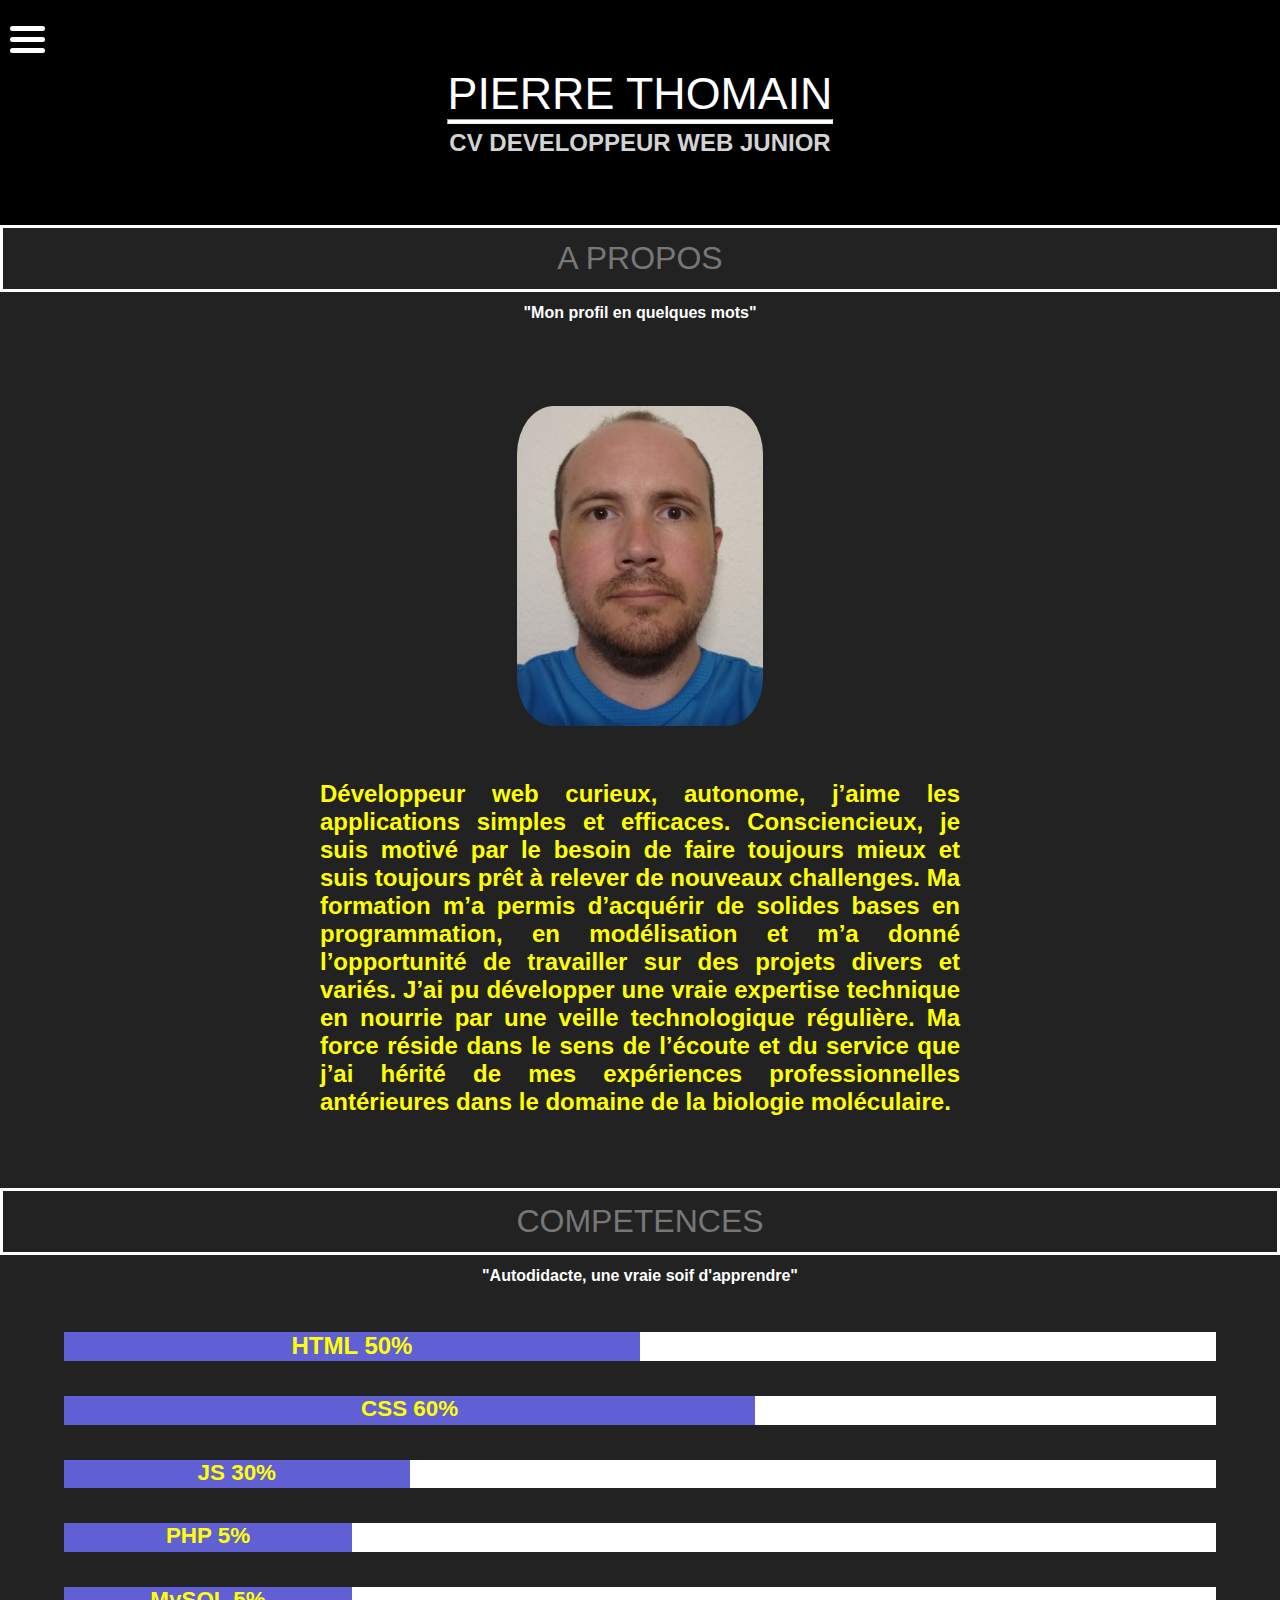
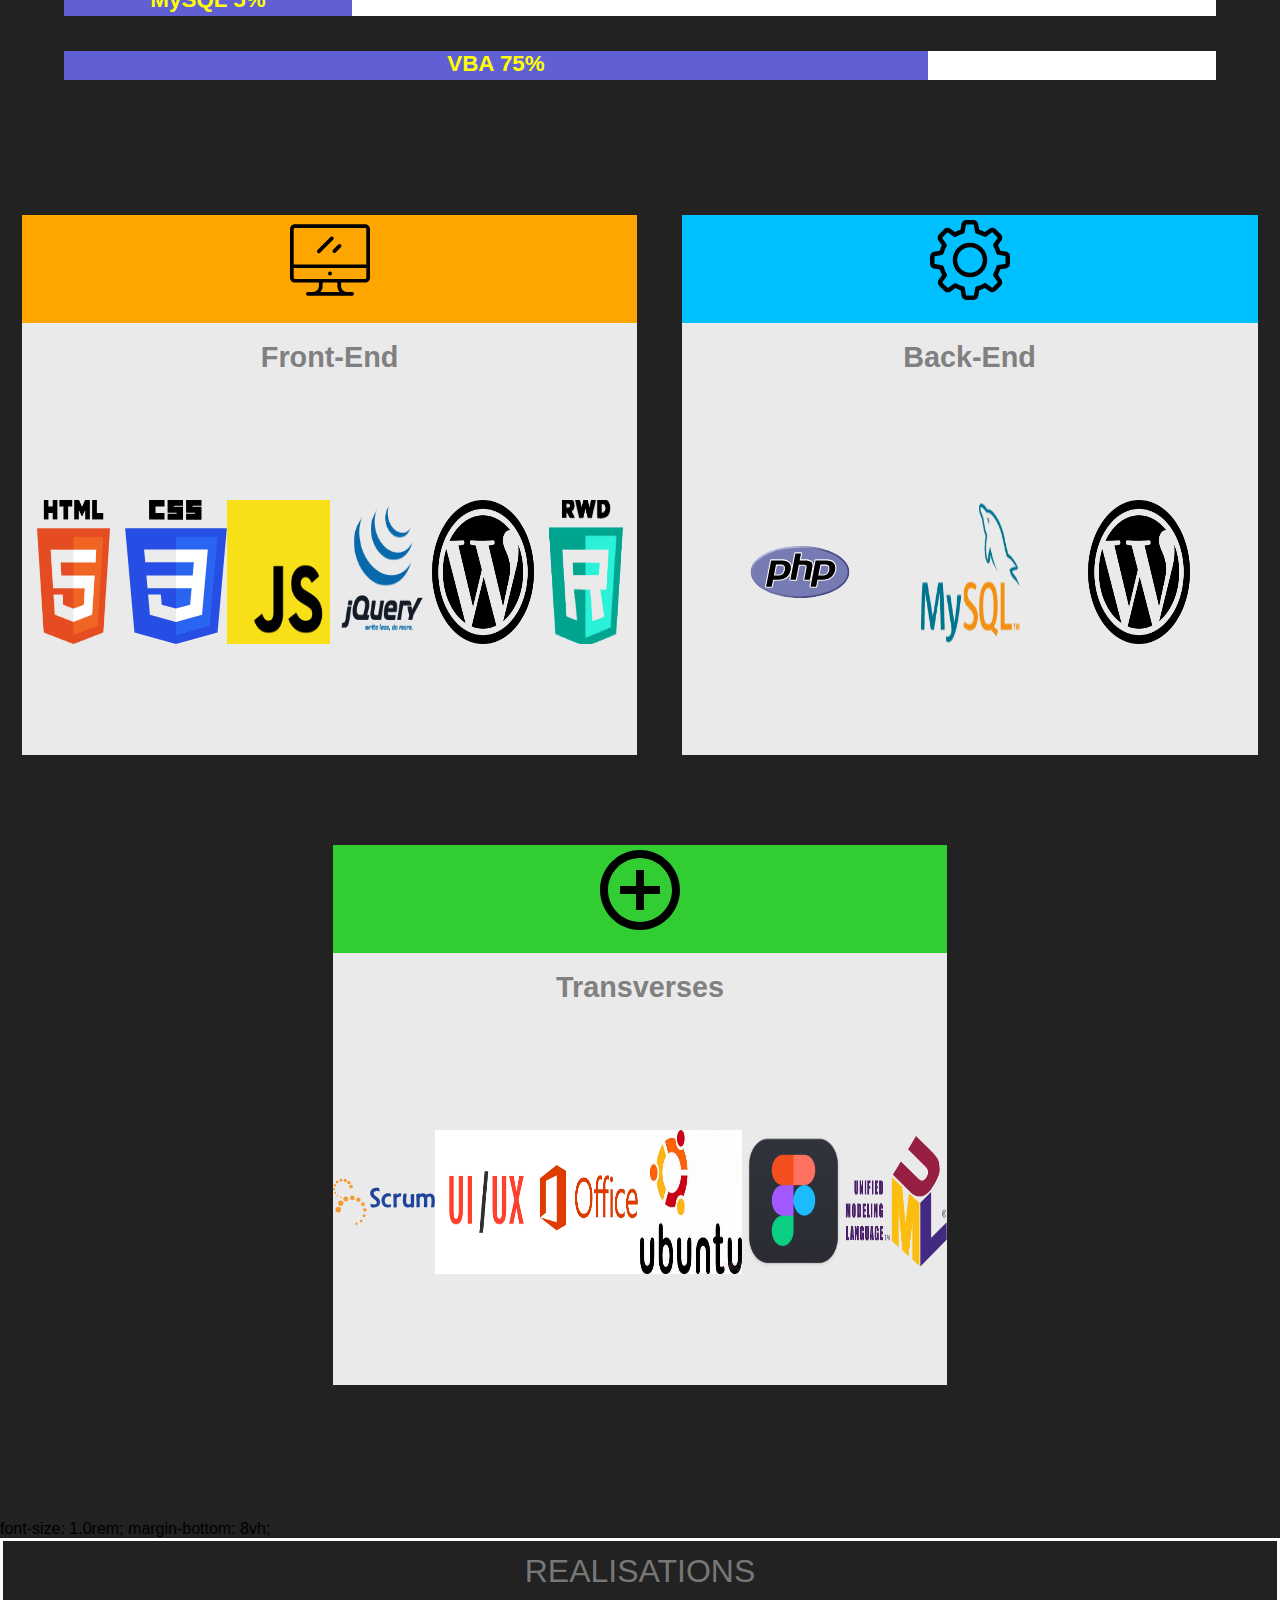
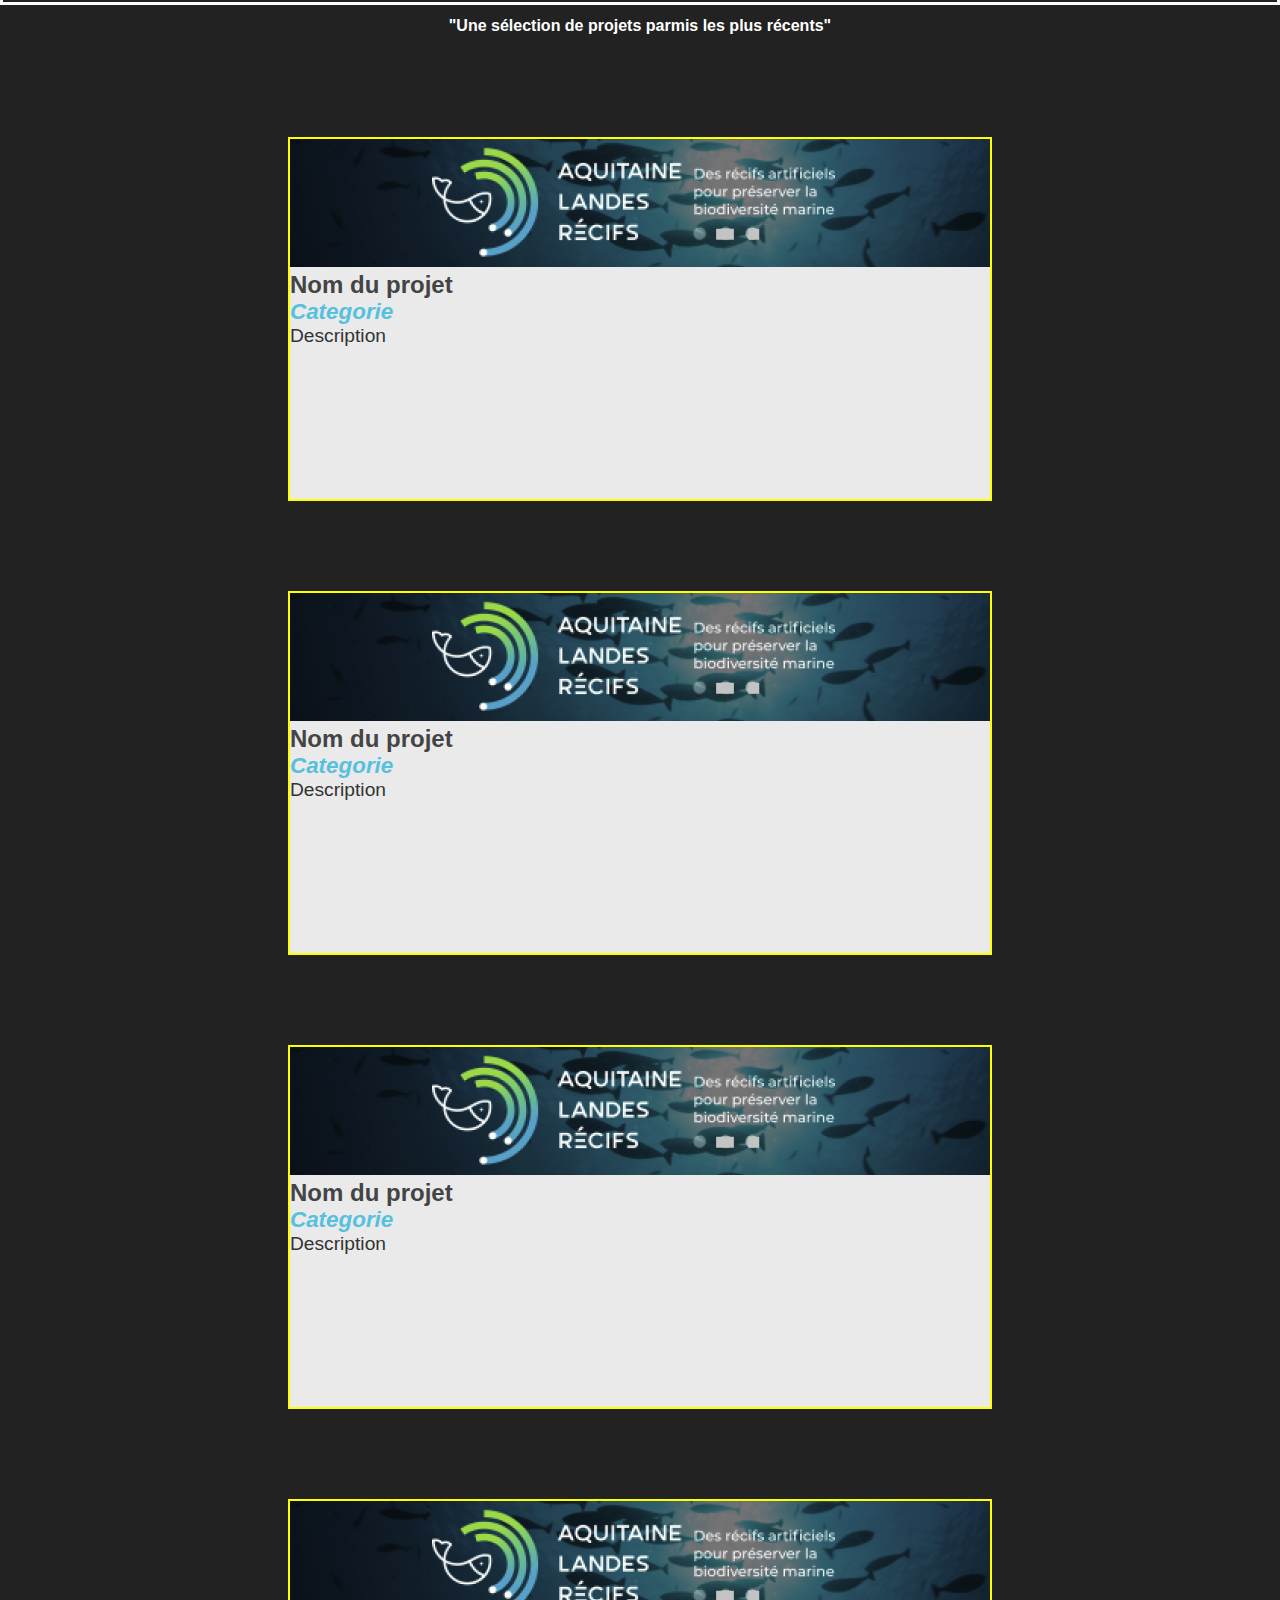
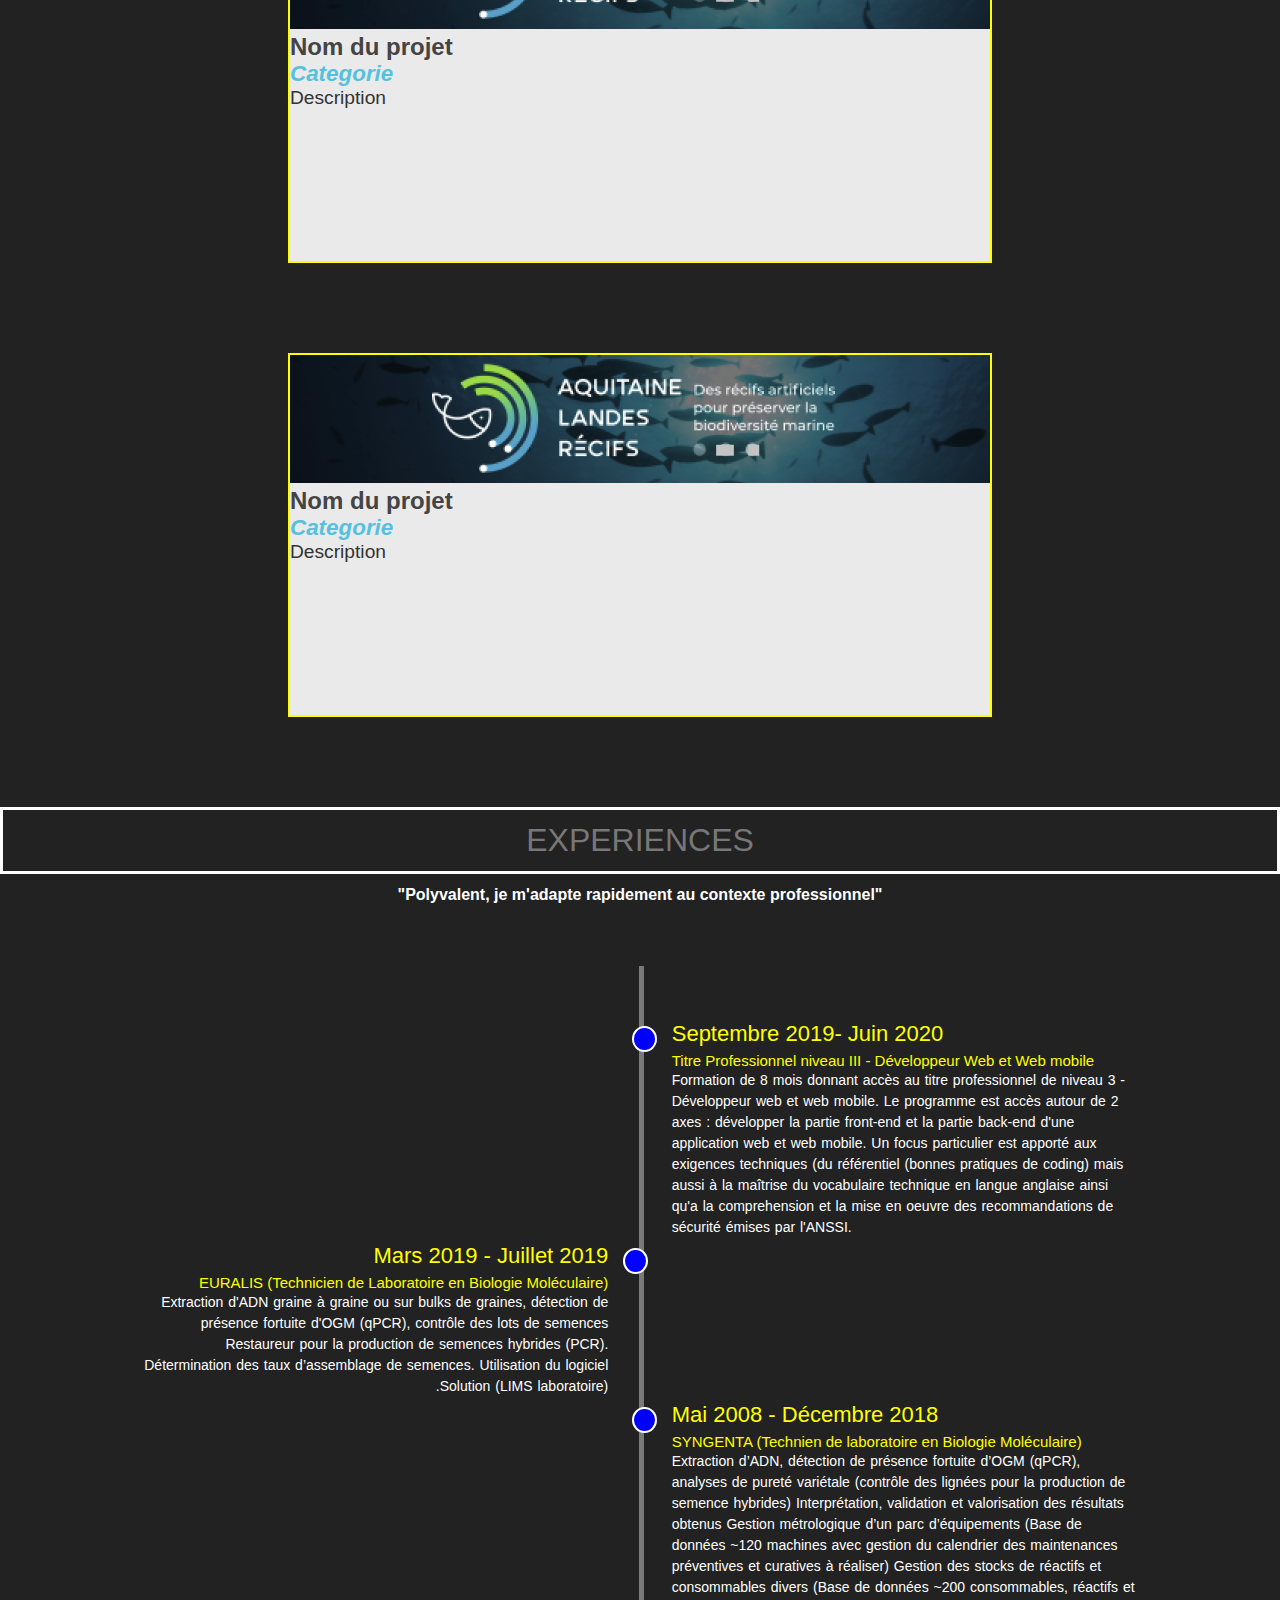
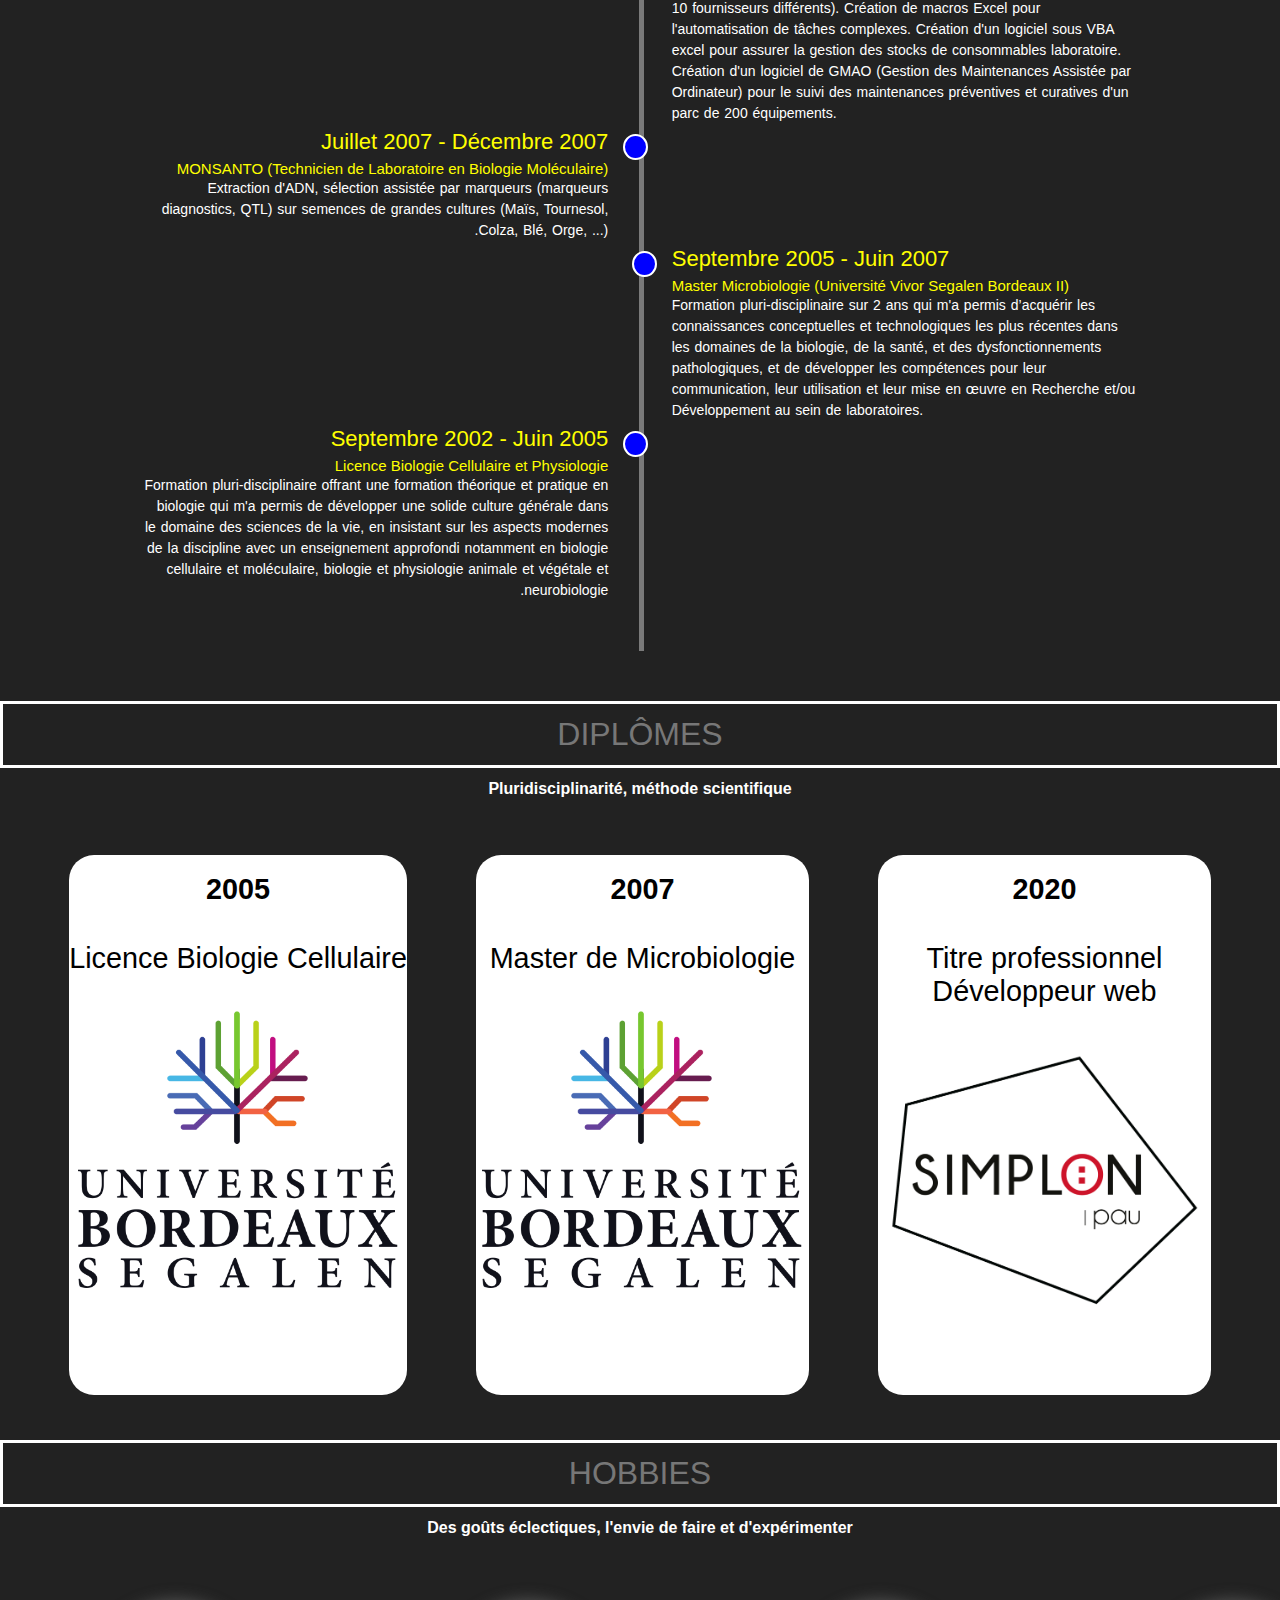
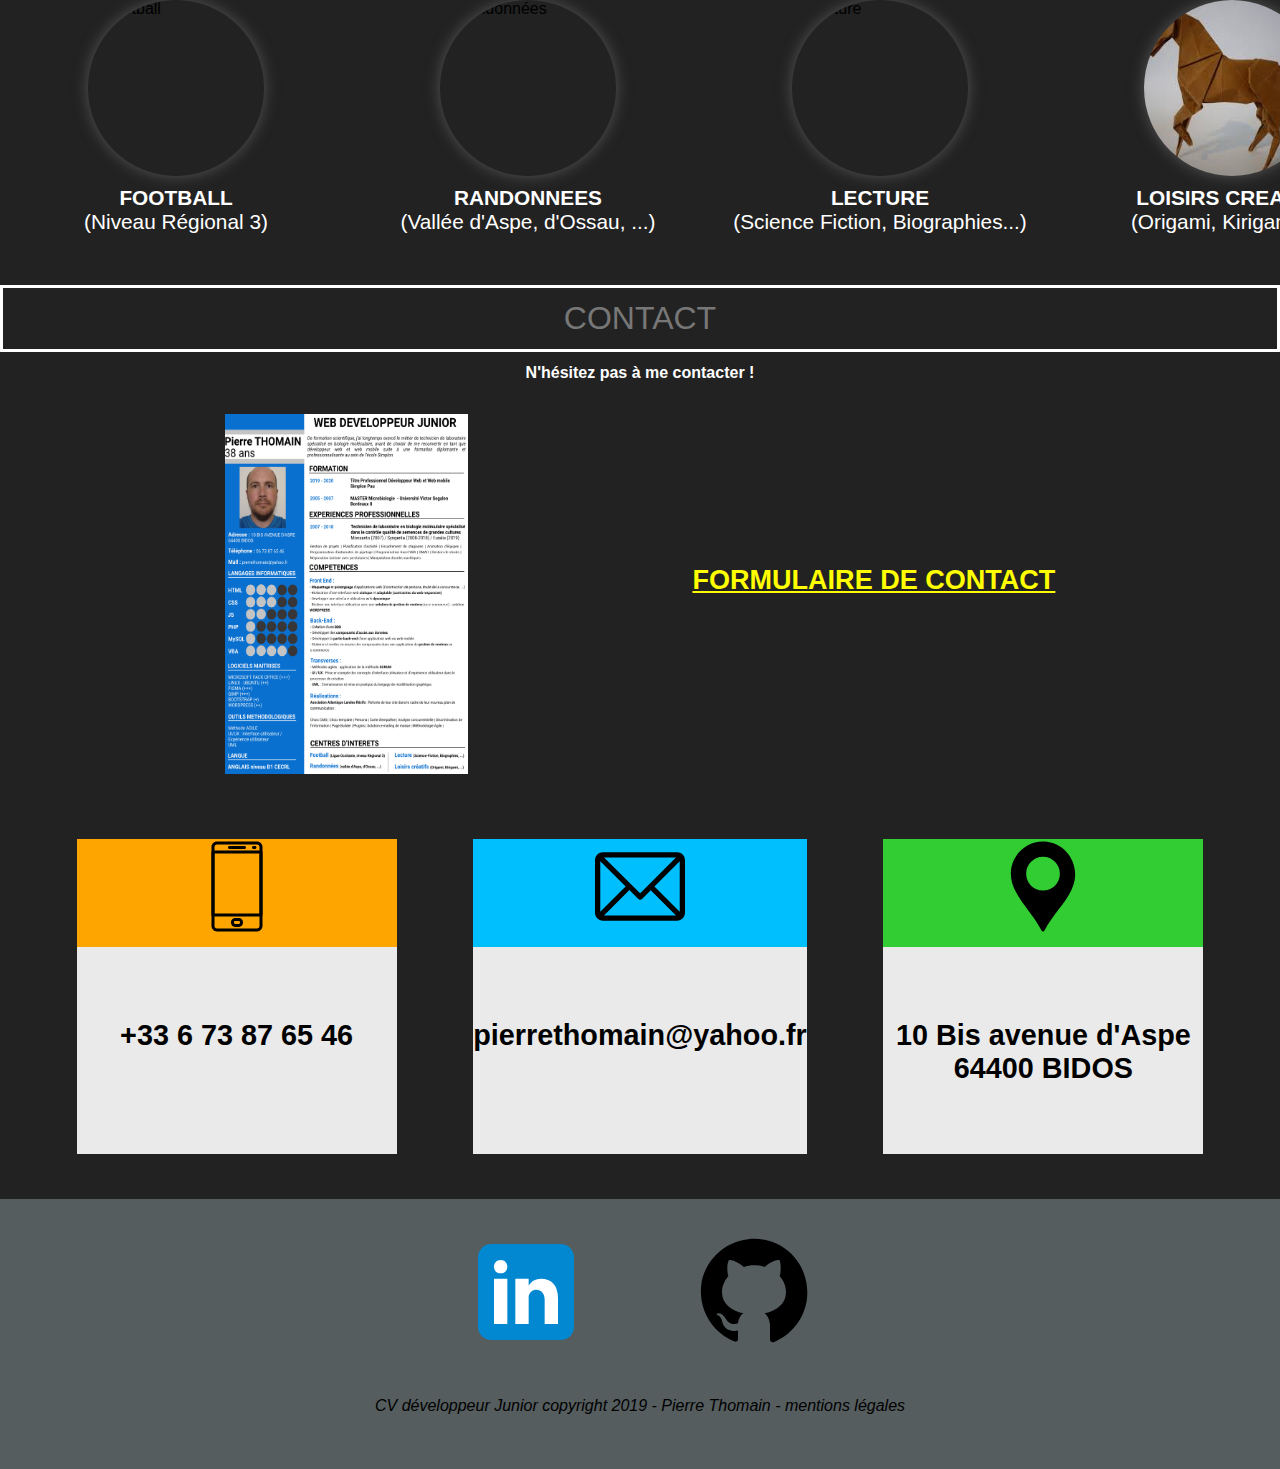
==== commit 9cc389e6: "maj" ====
--- a/index.html
+++ b/index.html
@@ -3,260 +3,413 @@
     <head>
         <meta charset="UTF-8" />
         <meta name="viewport" content="width=device-width, initial-scale=1.0" />
-        <title>Portfolio</title>
-        <link href="style.css" rel="stylesheet" />
-        <link
-            href="https://fonts.googleapis.com/css?family=Roboto&display=swap"
-            rel="stylesheet"
-        />
+        <meta http-equiv="X-UA-Compatible" content="ie=edge" />
+        <title>Fiche Profil</title>
+        <link rel="stylesheet" href="style.css" />
+        
+
     </head>
-    <script>
-                /*Animation apparition de la sidebar------------------------------------------------------------------------*/
-                function toggleSidebar() {
-        document.getElementById("sidebar").classList.toggle('active');
-    }
-    /*Animation transformation de l'icône menu en barre après le clic-----------------------------------------------*/
-    function myFunction(x) {
-        x.classList.toggle("change");
-    }
-    </script>
+
     <body>
-        <main>
-                <div id="sidebar">
-                        <div class="toggle-btn" onclick="myFunction(this); toggleSidebar();">
-                                <span class=bar1></span>
-                                <span class=bar2></span>
-                                <span class=bar3></span>
-                        </div>
-                        <ul>
+        <div id="sidebar">
+            <div
+                class="toggle-btn"
+                onclick="myFunction(this); toggleSidebar();"
+            >
+                <span class="bar1"></span>
+                <span class="bar2"></span>
+                <span class="bar3"></span>
+            </div>
+            <ul>
+                <li><a href="#name">ACCUEIL</a></li>
+
+                <li><a href="#TitreAPropos">A PROPOS</a></li>
+
+                <li><a href="#TitreCompetences">COMPETENCES</a></li>
+
+                <li><a href="#Realisations">REALISATIONS</a></li>
+
+                <li><a href="#experiences">EXPERIENCES</a></li>
+
+                <li><a href="#diplomes">DIPLOMES</a></li>
+
+                <li><a href="#hobbies">HOBBIES</a></li>
+
+                <li><a href="#contact">CONTACT</a></li>
+            </ul>
+        </div>
+        <header>
+                <p id="name">PIERRE THOMAIN</p>
+                <hr>
+                <h2 class="poste">CV DEVELOPPEUR WEB JUNIOR</h2>
+        </header>
+        <!-- <section class="apropos"> -->
+        <h1 id="TitreAPropos">A PROPOS</h1>
+        <h4>"Mon profil en quelques mots"</h4>
+              
+        <!-- <div class="container"></div> -->
+        <div class="conteneur">
+                    <img
+                        id="photoPierre"
+                        src="dossierimage/Photo_Pierre.png"
+                        alt="Photo_Pierre"
+                    />
+
+
+
+                    <p id="text" text-align="left"> 
+                       
+                        <!-- <img
+                        id="photoPierre"
+                        style="float:left" padding-right="20px;"
+                    /> -->
+                    Développeur web curieux, autonome, j’aime les applications simples et efficaces. Consciencieux, je suis motivé par le besoin de faire toujours mieux et suis toujours prêt à relever de nouveaux challenges. Ma formation m’a permis d’acquérir de solides bases en programmation, en modélisation et m’a donné l’opportunité de travailler sur des projets divers et variés. J’ai pu développer une vraie expertise technique en nourrie par une veille technologique régulière. Ma force réside dans le sens de l’écoute et du service que j’ai hérité de mes expériences professionnelles antérieures dans le domaine de la biologie moléculaire. 
+                       
+
+    
+                </p>
+             
+        </div>
+ 
+
+
+
+<!-- <div class="conteneur">
+    <div class="circle"></div>
+    <h2 id="intitule"> QUI SUIS-JE ? MON PROJET !</h2>
+
+            <p id="text">
+                Développeur web curieux, autonome,
+                rigoureux, j'aime les applications simples
+                et efficaces. Un sens de l’écoute et du
+                service renforcé par 10 années d’expérience
+                en milieu professionnel. J’ai eu l’occasion
+                de travailler sur des projets variés, qui
+                m’ont permis de développer une vrais
+                expertise technique en constante progression
+                grâce à une formation perpetuelle. Motivé
+                par le besoin de faire toujours mieux et
+                fondé sur de solides bases acquises lors de
+                ma formation, je prends plaisir à relever de
+                nouveaux challenges. -->
+
+
+        </p>
+    </div>
+<!-- </section> -->
+
+
+
+
+
+
+
+
+
+
+
+
+        
+        <h1 id="TitreCompetences">COMPETENCES</h1>
+        <h4>"Autodidacte, une vraie soif d'apprendre"</h4>
+
+                     <div class="comp">
+                        <div class="conteneur-barre">
+                            <span class="barre HTML">HTML 50%</span>
+                        </div>
+                    </div>
+                    <div class="comp">
+                        <div class="conteneur-barre">
+                            <span class="barre CSS">CSS 60%</span>
+                        </div>
+                    </div>
+                    <div class="comp">
+                        <div class="conteneur-barre">
+                            <span class="barre JS">JS 30%</span>
+                        </div>
+                    </div>
+                    <div class="comp">
+                        <div class="conteneur-barre">
+                            <span class="barre php">PHP 5%</span>
+                        </div>
+                    </div>
+                    <div class="comp">
+                        <div class="conteneur-barre">
+                            <span class="barre MySQL">MySQL 5%</span>
+                        </div>
+                    </div>
+
+                    <div class="comp">
+                        
+                        <div class="conteneur-barre">
+                            <span class="barre VBA">VBA 75%</span>
+                        </div>
+                    </div>
+                    </div>
+                    </div>
+
+
+        
+                    <div class="competences">
+                        <div class="competencesMetier">
+                            <p id="enteteFE"><img id="compAnimation" class="animationFE" src="dossierimage/front-end.svg" alt="Compétences Front-End"></p>
+                            <p class="type">Front-End</p>
+                            <div class="compImage">
+                            <img class="compLogo" src="dossierimage/800px-HTML5_logo_and_wordmark.svg (1) PIT.png" alt="HTML">
+                            <img class="compLogo" src="dossierimage/CSS3_logo_and_wordmark.svg" alt="CSS">
+                            <img class="compLogo" src="dossierimage/JavaScript_logo_2.svg.png" alt="JS">
+                            <img class="compLogo" src="dossierimage/jquery (1).png" alt="jQuery">
+                            <img class="compLogo" src="dossierimage/wordpress.png" alt="Wordpress">
+                            <img class="compLogo" src="dossierimage/RWDResponsive.png" alt="Responsive Web Design">
+                            </div>
+                        </div>
+                        <div class="competencesMetier">
+                            <p id="enteteBE"><img id="compAnimation" class="animationBE" src="dossierimage/engrenage.svg" alt="Compétences Back-End"></p>
+                            <p class="type">Back-End</p>
+                            <div class="compImage">
+                            <img class="compLogo" src="dossierimage/PHP-logo.svg" alt="PHP">
+                            <img class="compLogo" src="dossierimage/logo-mysql-170x115.png" alt="MySQL">
+                            <img class="compLogo" src="dossierimage/wordpress.png" alt="Wordpress">
+                            </div>
+                        </div>
+                        <div class="competencesMetier">
+                            <p id="enteteT"><img id="compAnimation" class="animationT" src="dossierimage/plus.svg" alt="Compétences Transverses"></p>
+                            <p class="type">Transverses</p>
+                            <div class="compImage">
+                            <img class="compLogo" src="dossierimage/scrum.svg" alt="Méthode Agile">
+                            <img class="compLogo" src="dossierimage/UI_UX.png" alt="UI-UX">
+                            <img class="compLogo" src="dossierimage/microsoft-office.jpg" alt="Microsoft Pack Office">
+                            <img class="compLogo" src="dossierimage/ubuntu.jpeg" alt="Linux Ubuntu">
+                            <img class="compLogo" src="dossierimage/Figma.png" alt="Figma">
+                            <img class="compLogo" src="dossierimage/UML_logo.svg.png" alt="UML">
+                            </div>
+                        </div>
+                    </div>
+
+
+                    <!-- <div class="competences">
+                        <div class="competencesMetier">
+                            <p id="enteteFE"><img id="compAnimation" class="animationFE" src="dossierimage/front-end.svg" alt="Compétences Front-End"></p>
+                            <img class="compLogo" src="dossierimage/800px-HTML5_logo_and_wordmark.svg (1) PIT.png" alt="HTML">
+                            <img class="compLogo" src="dossierimage/CSS3_logo_and_wordmark.svg" alt="CSS">
+                            <img class="compLogo" src="dossierimage/JavaScript_logo_2.svg.png" alt="JS">
+                            <img class="compLogo" src="dossierimage/jquery (1).png" alt="jQuery">
+                            <img class="compLogo" src="dossierimage/wordpress.png" alt="Wordpress">
+                            <img class="compLogo" src="dossierimage/RWDResponsive.png" alt="Responsive Web Design">   
+                        </div>
+                        <div class="competencesMetier">
+                            <p id="enteteBE"><img id="compAnimation" class="animationBE" src="dossierimage/engrenage.svg" alt="Compétences Back-End"></p>
+                            <img class="compLogo" src="dossierimage/PHP-logo.svg" alt="PHP">
+                            <img class="compLogo" src="dossierimage/logo-mysql-170x115.png" alt="MySQL">
+                            <img class="compLogo" src="dossierimage/wordpress.png" alt="Wordpress">      
+                        </div>
+                        <div class="competencesMetier">
+                            <p id="enteteT"><img id="compAnimation" class="animationT" src="dossierimage/plus.svg" alt="Compétences Transverses"></p>
+                            <img class="compLogo" src="dossierimage/scrum.svg" alt="Méthode Agile">
+                            <img class="compLogo" src="dossierimage/UI_UX.png" alt="UI-UX">
+                            <img class="compLogo" src="dossierimage/microsoft-office.jpg" alt="Microsoft Pack Office">
+                            <img class="compLogo" src="dossierimage/ubuntu.jpeg" alt="Linux Ubuntu">
+                            <img class="compLogo" src="dossierimage/Figma.png" alt="Figma">
+                            <img class="compLogo" src="dossierimage/UML_logo.svg.png" alt="UML">   
+                        </div>
+                    </div>
+
+                    <div id="CV">
+                        <img class="CV" src="dossierimage/photoCVPierre.png"
+                             alt="CV Pierre"> -->
+                        <!-- <p>Téléchargez le CV</p> -->
+                        <!-- <p><a class="formulaireContact" href="formulaire.html">ACCES AU FORMULAIRE DE CONTACT</a></p>
+                    </div>
+                    <div class="contact">
+                        <div class="coordonnees">
+                            <p id="enteteTelephone"><img
+                                class="imgCoordonnees" id="animationTelephone"
+                                src="dossierimage/smartphone.svg"
+                                alt="image projet"
+                            /></p>
+                                <h2>+33 6 73 87 65 46</h2>    
+                        </div>
+                        <div class="coordonnees">
+                            <p id="enteteMail"><img
+                                class="imgCoordonnees" id="animationMail"
+                                src="dossierimage/email.svg"
+                                alt="image projet"
+                            /></p>
+                                <h2>pierrethomain@yahoo.fr</h2>       
+                        </div>
+                        <div class="coordonnees">
+                            <p id="enteteAdresse"><img
+                                class="imgCoordonnees" id="animationAdresse"
+                                src="dossierimage/placeholder-for-map.svg"
+                                alt="image projet"
+                                /></p>
+                                <h2>10 Bis avenue d'Aspe<br> 64400 BIDOS</h2>    
+                        </div>
+                    </div> -->
+
+                        <!-- <div class="element1" id="enteteBackEnd"><img id="animationBE" src="dossierimage/engrenage.svg" alt="Compétences Back-End"></div>
+                        <div class="element2">
+                                <p>Back-End</p>
+                                <div class="compBE">
+                                        <img src="dossierimage/PHP-logo.svg" alt="PHP">
+                                        <img src="dossierimage/logo-mysql-170x115.png" alt="MySQL">
+                                        <img src="dossierimage/wordpress.png" alt="Wordpress">
+                                </div>
+                        </div>
+                        <hr class="element3" id="traitBackEnd">
+                    </div>
+                    <div class="boiteFlexible3">
+                        <div class="element1" id="enteteTransverses"><img id="animationTransverses" src="dossierimage/plus.svg" alt="Compétences Transverses"></div>
+                        <div class="element2">
+                                <p>Transverses</p>
+                                <div class="compT">
+                                        <img src="dossierimage/scrum.svg" alt="Méthode Agile">
+                                        <img src="dossierimage/UI_UX.png" alt="UI-UX">
+                                        <img src="dossierimage/microsoft-office.jpg" alt="Microsoft Pack Office">
+                                        <img src="dossierimage/ubuntu.jpeg" alt="Linux Ubuntu">
+                                        <img src="dossierimage/Figma.png" alt="Figma">
+                                        <img src="dossierimage/UML_logo.svg.png" alt="UML">
+                                </div>
+                        </div>
+                        <hr class="element3" id="traitTransverses">
+                    </div> -->
+                    <!-- <div class="boiteFlexible4">
+                        <div class="element1" id="enteteRelationnelles"><img id="animationRelationnelles" src="dossierimage/hand-shake.svg" alt="Compétences Relationnelles"></div>
+                        <div class="element2">
+                                <p>Relationnelles</p>
+                                <div class="compR">
+                                        <p>Efficacité | Autonomie | Réflexivité</p>
+                                </div>
+ 
+                        </div> -->
+                        <!-- <hr class="element3" id="traitRelationnelles"> -->
+                    
+                   
+                    <!-- <div class="comp">
+                       
+                        <div class="conteneur-barre">
+                            <span class="barre HTML">HTML 50%</span>
+                        </div>
+                    </div>
+                    <div class="comp">
+                        <p>CSS</p>
+                        <div class="conteneur-barre">
+                            <span class="barre CSS">CSS 60%</span>
+                        </div>
+                    </div>
+                    <div class="comp">
+                        <p>JS</p>
+                        <div class="conteneur-barre">
+                            <span class="barre JS">JS 30%</span>
+                        </div>
+                    </div>
+                    <div class="comp">
+                        <p>PHP</p>
+                        <div class="conteneur-barre">
+                            <span class="barre php">PHP 5%</span>
+                        </div>
+                    </div>
+                    <div class="comp">
+                        
+                        <div class="conteneur-barre">
                             
-                        
-                                    <li><a href=".name">ACCUEIL</a></li>
-                                    <li><a href="#TitreAPropos">A PROPOS</a></li>
-                                    <li><a href="#TitreCompetences">COMPETENCES</a></li>
-                                    <li><a href="#">REALISATION</a></li>
-                                    <li><a href="#">EXPERIENCE</a></li>
-                                    <li><a href="#">DIPLOMES</a></li>
-                                    <li><a href="#">HOBBIES</a></li>
-                                    <li><a href="#">CONTACT</a></li>
-                                
-                            
-                        </ul>
-                    </div>
-            <header>
-                <p class="name">PIERRE THOMAIN</p>
-                <hr />
-                <p class="animation A big">CV DEVELOPPEUR WEB JUNIOR</p>
-            </header>
-            <!--<nav>
-                <ul>
-                    <li>ACCUEIL</li>
-                    <li>A PROPOS</li>
-                    <li>COMPETENCES</li>
-                    <li>REALISATIONS</li>
-                    <li>EXPERIENCE</li>
-                    <li>DIPLOMES</li>
-                    <li>HOBBIES</li>
-                    <li>CONTACT</li>
-                </ul>
-            </nav>-->
-            <section>
-                <article>
-                    <h1 id="TitreAPropos">A PROPOS</h1>
-                        <div id="board">
-                            <div id="content">
-                                <p id="title">Episode V</p>
-                                <p id="subtitle">L'Etudiant Contre Attaque</p>
-                                <br/>
-                                <p id="text">
-                                    Développeur web curieux, autonome,
-                                    rigoureux, j'aime les applications simples
-                                    et efficaces. Un sens de l’écoute et du
-                                    service renforcé par 10 années d’expérience
-                                    en milieu professionnel. J’ai eu l’occasion
-                                    de travailler sur des projets variés, qui
-                                    m’ont permis de développer une vrais
-                                    expertise technique en constante progression
-                                    grâce à une formation perpetuelle. Motivé
-                                    par le besoin de faire toujours mieux et
-                                    fondé sur de solides bases acquises lors de
-                                    ma formation, je prends plaisir à relever de
-                                    nouveaux challenges.<br /><br /><br />
-                                    <img
-                                        id="photoPierre"
-                                        src="dossierimage/Photo_Pierre.png"
-                                        alt="Photo_Pierre"
-                                    />
-                                </p>
-                            </div>
-                        </div>
-                    </div>
-                </div>
-                </article>
-                <article>
-                    <h1 id="TitreCompetences">COMPETENCES</h1>
-                    <h4>Autodidacte, une vraie soir d'apprendre</h4>
-                    <div class="boiteFlexibleGénérale">
-                            <div class="boiteFlexibleSecondaire">
-                                <div class="boiteFlexible1">
-                                    <div class="element1" id="enteteFrontEnd"><img id="animationFE" src="dossierimage/front-end.svg" alt="Compétences Front-End"></div>
-                                    <div class="element2">
-                                            <p>Front-End</p>
-                                            <div class="compFE">
-                                            <img src="dossierimage/800px-HTML5_logo_and_wordmark.svg (1) PIT.png" alt="HTML">
-                                            <img src="dossierimage/CSS3_logo_and_wordmark.svg" alt="CSS">
-                                            <img src="dossierimage/JavaScript_logo_2.svg.png" alt="JS">
-                                            <img src="dossierimage/jquery (1).png" alt="jQuery">
-                                            <img src="dossierimage/wordpress.png" alt="Wordpress">
-                                            <img src="dossierimage/RWDResponsive.png" alt="Responsive Web Design">
-                                            </div>
-                                    </div>
-                                    <hr class="element3" id="traitFrontEnd">
-                                </div>
-                                <div class="boiteFlexible2">
-                                    <div class="element1" id="enteteBackEnd"><img id="animationBE" src="dossierimage/engrenage.svg" alt="Compétences Back-End"></div>
-                                    <div class="element2">
-                                            <p>Back-End</p>
-                                            <div class="compBE">
-                                                    <img src="dossierimage/PHP-logo.svg" alt="PHP">
-                                                    <img src="dossierimage/logo-mysql-170x115.png" alt="MySQL">
-                                                    <img src="dossierimage/wordpress.png" alt="Wordpress">
-                                            </div>
-                                    </div>
-                                    <hr class="element3" id="traitBackEnd">
-                                </div>
-                                <div class="boiteFlexible3">
-                                    <div class="element1" id="enteteTransverses"><img id="animationTransverses" src="dossierimage/plus.svg" alt="Compétences Transverses"></div>
-                                    <div class="element2">
-                                            <p>Transverses</p>
-                                            <div class="compT">
-                                                    <img src="dossierimage/scrum.svg" alt="Méthode Agile">
-                                                    <img src="dossierimage/UI_UX.png" alt="UI-UX">
-                                                    <img src="dossierimage/microsoft-office.jpg" alt="Microsoft Pack Office">
-                                                    <img src="dossierimage/ubuntu.jpeg" alt="Linux Ubuntu">
-                                                    <img src="dossierimage/Figma.png" alt="Figma">
-                                                    <img src="dossierimage/UML_logo.svg.png" alt="UML">
-                                            </div>
-                                    </div>
-                                    <hr class="element3" id="traitTransverses">
-                                </div>
-                                <div class="boiteFlexible4">
-                                    <div class="element1" id="enteteRelationnelles"><img id="animationRelationnelles" src="dossierimage/hand-shake.svg" alt="Compétences Relationnelles"></div>
-                                    <div class="element2">
-                                            <p>Relationnelles</p>
-                                            <div class="compR">
-                                                    <p>Efficacité | Autonomie | Réflexivité</p>
-                                            </div>
-             
-                                    </div>
-                                    <hr class="element3" id="traitRelationnelles">
-                                </div>         
-                    <div class="comp">
-                        <p>HTML</p>
-                        <div class="conteneur-barre">
-                            <span class="barre HTML">50%</span>
-                        </div>
-                    </div>
-                    <div class="comp">
-                        <p>CSS</p>
-                        <div class="conteneur-barre">
-                            <span class="barre CSS">60%</span>
-                        </div>
-                    </div>
-                    <div class="comp">
-                        <p>JS</p>
-                        <div class="conteneur-barre">
-                            <span class="barre JS">30%</span>
-                        </div>
-                    </div>
-                    <div class="comp">
-                        <p>PHP</p>
-                        <div class="conteneur-barre">
-                            <span class="barre php">5%</span>
-                        </div>
-                    </div>
-                    <div class="comp">
-                        <p>MySQL</p>
-                        <div class="conteneur-barre">
-                            <span class="barre MySQL">5%</span>
+                            <span class="barre MySQL">MySQL 5%</span>
                         </div>
                     </div>
 
                     <div class="comp">
                         <p>VBA</p>
                         <div class="conteneur-barre">
-                            <span class="barre VBA">75%</span>
-                        </div>
-                    </div>
-                    </div>
-                    </div>
-                </article>
-                <article>
-                    <h1>REALISATIONS</h1>
-                    <h4>Une sélection de projets parmis les plus récents</h4>
-                    <div id="boiteFlexibleRealisations">
-                        <div class="projContainer">
-                            <img
-                                src="dossierimage/Aquitaine Landes Récifs 2.png"
-                            />
-                            <div class="projInfoContainer">
-                                <h2>Projet 1</h2>
-                                <p class="projCat">Site Internet - Atlantique Landes Récifs</p>
-                                <p class="projSpec">
-                                    Refonte du site internet d'une association Landaise impliquée dans la préservation de la faune et de la flore marine.<br>
-                                <a href="">En savoir plus</a>
-                                </p>
-                            </div>
-                        </div>
-
-                        <div class="projContainer">
-                            <img
-                                src="dossierimage/Aquitaine Landes Récifs 2.png"
-                            />
-                            <div class="projInfoContainer">
-                                <h2>Projet 2</h2>
-                                <p class="projCat">Category</p>
-                                <p class="projSpec">
-                                    Stuff about this project.<br />More stuff
-                                    about it, too
-                                </p>
-                            </div>
-                        </div>
-
-                        <div class="projContainer">
-                            <img
-                                src="dossierimage/Aquitaine Landes Récifs 2.png"
-                            />
-                            <div class="projInfoContainer">
-                                <h2>Projet 3</h2>
-                                <p class="projCat">Category</p>
-                                <p class="projSpec">
-                                    Stuff about this project.<br />More stuff
-                                    about it, too
-                                </p>
-                            </div>
-                        </div>
-
-                        <div class="projContainer">
-                            <img
-                                src="dossierimage/Aquitaine Landes Récifs 2.png"
-                            />
-                            <div class="projInfoContainer">
-                                <h2>Projet 4</h2>
-                                <p class="projCat">Category</p>
-                                <p class="projSpec">
-                                    Stuff about this project.<br />More stuff
-                                    about it, too
-                                </p>
-                            </div>
-                        </div>
-                    </div>
-                </article>
-                <article>
-                    <h1>EXPERIENCES</h1>
+                            <span class="barre VBA">VBA 75%</span>
+                        </div>
+                    </div>
+                    </div>
+                    </div> -->
+                    
+
+
+
+
+
+
+
+
+
+                    
+                    font-size: 1.0rem;
+                    margin-bottom: 8vh;
+                    <h1 id="Realisations">REALISATIONS</h1>
+                    <h4>"Une sélection de projets parmis les plus récents"</h4>
+
+                    <div class="realisations">
+                        <div class="projet">
+                            <img
+                            id="imgProjet"
+                            src="dossierimage/Aquitaine Landes Récifs 2.png"
+                            alt="image projet"
+                        />
+                            <h2>Nom du projet</h2>
+                            <p class="categorie">Categorie</p>
+                            <p class="description">Description</p>    
+                        </div>
+                        <div class="projet">
+                            <img
+                            id="imgProjet"
+                            src="dossierimage/Aquitaine Landes Récifs 2.png"
+                            alt="image projet"
+                        />
+                            <h2>Nom du projet</h2>
+                            <p class="categorie">Categorie</p>
+                            <p class="description">Description</p>    
+                        </div>
+                        <div class="projet">
+                            <img
+                            id="imgProjet"
+                            src="dossierimage/Aquitaine Landes Récifs 2.png"
+                            alt="image projet"
+                        />
+                            <h2>Nom du projet</h2>
+                            <p class="categorie">Categorie</p>
+                            <p class="description">Description</p>     
+                        </div>
+                        <div class="projet">
+                            <img
+                            id="imgProjet"
+                            src="dossierimage/Aquitaine Landes Récifs 2.png"
+                            alt="image projet"
+                        />
+                            <h2>Nom du projet</h2>
+                            <p class="categorie">Categorie</p>
+                            <p class="description">Description</p>     
+                        </div>
+                        <div class="projet">
+                            <img
+                            id="imgProjet"
+                            src="dossierimage/Aquitaine Landes Récifs 2.png"
+                            alt="image projet"
+                        />
+                            <h2>Nom du projet</h2>
+                            <p class="categorie">Categorie</p>
+                            <p class="description">Description</p>   
+                        </div>
+                    </div>
+
+
+
+
+
+
+
+
+
+                    
+
+
+
+                    <h1 id="experiences">EXPERIENCES</h1>
                     <h4>
-                        Polyvalent, je m'adapte rapidement au contexte
-                        professionnel
+                        "Polyvalent, je m'adapte rapidement au contexte
+                        professionnel"
                     </h4>
 
                     <div class="container">
@@ -349,9 +502,10 @@
                                 </div>
                             </div>
                     </div>
-                </article>
-                <article>
-                    <h1>DIPLÔMES</h1>
+
+
+
+                    <h1 id="diplomes">DIPLÔMES</h1>
                     <h4>Pluridisciplinarité, méthode scientifique</h4>
                     <!--<p id="licence">
                         Licence de Biologie Cellulaire et Physiologie
@@ -361,14 +515,44 @@
                         Titre professionnel de niveau III - Développeur Web et
                         Web Mobile
                     </p>-->
-                    <div id="boiteFlexibleDiplomes">
-                        <div class="un">2005<br>Licence de Biologie Cellulaire et Physiologie</div>
-                        <div class="deux">2007<br>Master de Microbiologie</div>
-                        <div class="trois">2019<br>Titre Professionnel de niniveau III - Développeur Web et Web Mobile</div>
-                    </div>
-                </article>
-                <article>
-                    <h1>HOBBIES</h1>
+                    <!-- <div id="boiteFlexibleDiplomes">
+                        <div class="diplome"><img src="dossierimage/Université_Bordeaux_2_(logo_2011).svg.png" alt="logo université"/>Licence de Biologie Cellulaire et Physiologie</div>
+                        <div class="diplome"><img src="dossierimage/Université_Bordeaux_2_(logo_2011).svg.png" alt="logo université"/>Master de microbiologie</div>
+                        <div class="diplome"><img src="dossierimage/Simplon-polygone-pau.png" alt="logo université"/>Titre Professionnel de niniveau III - Développeur Web et Web Mobile</div>
+                        <!-- <div class="deux">2007<br>Master de Microbiologie</div>
+                        <div class="trois">2019<br>Titre Professionnel de niniveau III - Développeur Web et Web Mobile</div> -->
+                    <div class="diplomesObtenus">
+                    <div class="diplome1">
+                        <p><b>2005</b></p>
+                        <p>Licence Biologie Cellulaire</p>
+                        <img
+                        id="imgDiplome"
+                        src="./dossierimage/Université_Bordeaux_2_(logo_2011).svg.png"
+                        alt="logoUniversité"
+                    />
+                    </div>
+                    <div class="diplome2">
+                        <p><b>2007</b></p>
+                        <p>Master de Microbiologie</p>
+                        <img
+                        id="imgDiplome"
+                        src="./dossierimage/Université_Bordeaux_2_(logo_2011).svg.png"
+                        alt="logoUniversité"
+                    />
+                    </div>
+                    <div class="diplome3">
+                        <p><b>2020</b></p>
+                        <p>Titre professionnel <br> Développeur web</p>
+                        <img
+                        id="imgDiplome"
+                        src="./dossierimage/Simplon-polygone-pau.png"
+                        alt="logoUniversité"
+                    />
+                    </div>
+                    </div>
+
+
+                    <h1 id="hobbies">HOBBIES</h1>
                     <h4>
                         Des goûts éclectiques, l'envie de faire et
                         d'expérimenter
@@ -381,7 +565,7 @@
                             />
                             <figcaption>
                                 <b>FOOTBALL</b><br />
-                                (Ligue Occitanie - Niveau Régional 3)
+                                (Niveau Régional 3)
                             </figcaption>
                         </figure>
                         <figure class="interet">
@@ -390,8 +574,7 @@
                                 alt="Randonnées"
                             />
                             <figcaption>
-                                <b>RANDONNEES</b><br />(Vallée d'Aspe, d'Ossau,
-                                ...)
+                                <b>RANDONNEES</b><br />(Vallée d'Aspe, d'Ossau, ...)
                             </figcaption>
                         </figure>
                         <figure class="interet">
@@ -401,7 +584,7 @@
                             />
                             <figcaption>
                                 <b>LECTURE</b><br />
-                                (Science Fiction, Biographie, ...)
+                                (Science Fiction, Biographies...)
                             </figcaption>
                         </figure>
 
@@ -416,27 +599,74 @@
                             </figcaption>
                         </figure>
                     </div>
-                </article>
-                <article>
-                    <h1>CONTACT</h1>
+
+
+                    <h1 id="contact">CONTACT</h1>
                     <h4>N'hésitez pas à me contacter !</h4>
+                    <div id="CV">
+                        <img class="CV" src="dossierimage/photoCVPierre.png"
+                             alt="CV Pierre">
+                        <!-- <p>Téléchargez le CV</p> -->
+                        <p><a class="formulaireContact" href="formulaire.html">FORMULAIRE DE CONTACT</a></p>
+                    </div>
+                    <div class="contact">
+                        <div class="coordonnees">
+                            <p id="enteteTelephone"><img
+                                class="imgCoordonnees" id="animationTelephone"
+                                src="dossierimage/smartphone.svg"
+                                alt="image projet"
+                            /></p>
+                                <h2>+33 6 73 87 65 46</h2>    
+                        </div>
+                        <div class="coordonnees">
+                            <p id="enteteMail"><img
+                                class="imgCoordonnees" id="animationMail"
+                                src="dossierimage/email.svg"
+                                alt="image projet"
+                            /></p>
+                                <h2>pierrethomain@yahoo.fr</h2>       
+                        </div>
+                        <div class="coordonnees">
+                            <p id="enteteAdresse"><img
+                                class="imgCoordonnees" id="animationAdresse"
+                                src="dossierimage/placeholder-for-map.svg"
+                                alt="image projet"
+                                /></p>
+                                <h2>10 Bis avenue d'Aspe<br> 64400 BIDOS</h2>    
+                        </div>
+                    </div>
+
+
+
+
+
+
+
+
+
+
+
+
+
+
+                <!-- <p><a class="formulaireContact" href="formulaire.html">ACCES AU FORMULAIRE DE CONTACT</a></p>
                     <div class="boiteFlexibleGénéraleContact">
                             <div class="boiteFlexibleSecondaireContact">
-                                <div class="boiteFlexible1Contact">
+                                <div class="boiteFlexible1Contact" id="contact">
                                     <div class="element1Contact" id="enteteTelephone"><img id="animationTelephone" src="dossierimage/smartphone.svg" alt="Compétences Front-End"></div>
                                     <div class="element2Contact">
                                             <p>+33 6 73 87 65 46</p>                                                                                       
                                     </div>
                                     <hr class="element3Contact" id="traitTelephone">
                                 </div>
-                                <div class="boiteFlexible2Contact">
+                                <div class="boiteFlexible2Contact" id="contact">
                                     <div class="element1Contact" id="enteteMail"><img id="animationMail" src="dossierimage/email.svg" alt="Compétences Back-End"></div>
                                     <div class="element2Contact">
                                             <p>pierrethomain@yahoo.fr</p>
                                     </div>
                                     <hr class="element3Contact" id="traitMail">
                                 </div>
-                                <div class="boiteFlexible3Contact">
+                                <div class="boiteFlexible3Contact" id="contact">
                                     <div class="element1Contact" id="enteteAdresse"><img id="animationAdresse" src="dossierimage/placeholder-for-map.svg" alt="Compétences Transverses"></div>
                                     <div class="element2Contact">
                                             <p>10 Bis avenue d'Aspe<br> 64400 BIDOS</p>
@@ -444,58 +674,116 @@
                                     <hr class="element3Contact" id="traitAdresse">
                                 </div>
                             </div>
-                            <div id="CV">
-                                    <img class="CV" src="dossierimage/photoCVPierre.png"
-                                         alt="CV Pierre">
-                                    <p>Téléchargez le CV</p>
-                            </div>
-                            <p><a class="formulaireContact" href="">ACCES AU FORMULAIRE DE CONTACT</a></p>
-
-                    <!--<div id="boiteFlexibleFormulaire">
-                            <div class="BFC3">
-                            <div class="formulaireContact">
-                               
-                                <p><a href="">ACCES AU FORMULAIRE DE CONTACT</a></p>
-                            </div>
-                            <div class="frameCV">
-                                <img
-                                    class="CV"
-                                    src="dossierimage/photoCVPierre.png"
-                                    alt="CV PIERRE"
-                                />
-                                <p>Télécharger le CV</p>
-                            </div>
-                        </div>
-                    </div>-->
-                </article>
+                        </div>
+                            -->
+
+                    <!-- <div>
+                    <h1>REALISATIONS</h1>
+                    <h4>Une sélection de projets parmis les plus récents</h4>
+                    </div> -->
+                    <!-- <div id="boiteFlexibleRealisations">
+                        <div class="projContainer">
+                            <img
+                                src="dossierimage/Aquitaine Landes Récifs 2.png"
+                            />
+                            <div class="projInfoContainer">
+                                <h2>Projet 1</h2>
+                                <p class="projCat">Site Internet - Atlantique Landes Récifs</p>
+                                <p class="projSpec">
+                                    Refonte du site internet d'une association Landaise impliquée dans la préservation de la faune et de la flore marine.<br>
+                                <a href="">En savoir plus</a>
+                                </p>
+                            </div>
+                        </div>
+
+                        <div class="projContainer">
+                            <img
+                                src="dossierimage/Aquitaine Landes Récifs 2.png"
+                            />
+                            <div class="projInfoContainer">
+                                <h2>Projet 2</h2>
+                                <p class="projCat">Category</p>
+                                <p class="projSpec">
+                                    Stuff about this project.<br />More stuff
+                                    about it, too
+                                </p>
+                            </div>
+                        </div>
+
+                        <div class="projContainer">
+                            <img
+                                src="dossierimage/Aquitaine Landes Récifs 2.png"
+                            />
+                            <div class="projInfoContainer">
+                                <h2>Projet 3</h2>
+                                <p class="projCat">Category</p>
+                                <p class="projSpec">
+                                    Stuff about this project.<br />More stuff
+                                    about it, too
+                                </p>
+                            </div>
+                        </div>
+
+                        <div class="projContainer">
+                            <img
+                                src="dossierimage/Aquitaine Landes Récifs 2.png"
+                            />
+                            <div class="projInfoContainer">
+                                <h2>Projet 4</h2>
+                                <p class="projCat">Category</p>
+                                <p class="projSpec">
+                                    Stuff about this project.<br />More stuff
+                                    about it, too
+                                </p>
+                            </div>
+                        </div>
+                    </div>       -->
+       
+
+
+
+
+
+
+        <footer>
+            <section id="boiteFlexibleFooter">
+                <!-- <img
+                    class="imagesFooter"
+                    src="dossierimage/icons8-facebook.svg"
+                    alt="logo_facebook"
+                /> -->
+                <img
+                    class="imagesFooter"
+                    src="dossierimage/icons8-linkedin.svg"
+                    alt="logo_linkedin"
+                />
+                <img
+                    class="imagesFooter"
+                    src="dossierimage/icons8-github.svg"
+                    alt="logo_github"
+                />
             </section>
-            <footer>
-                <section id="boiteFlexibleFooter">
-                    <img
-                        class="imagesFooter"
-                        src="dossierimage/icons8-facebook.svg"
-                        alt="logo_facebook"
-                    />
-                    <img
-                        class="imagesFooter"
-                        src="dossierimage/icons8-linkedin.svg"
-                        alt="logo_linkedin"
-                    />
-                    <img
-                        class="imagesFooter"
-                        src="dossierimage/icons8-github.svg"
-                        alt="logo_github"
-                    />
-                </section>
-                <div>
-                    <p>
-                        CV développeur Junior copyright 2019 Pierre Thomain -
-                            mentions légales
-                    </p>
-                </div>
-            </footer>
-        </main>
-        <script src="dossierjs/javascript.js">
+            <div>
+                <p>
+                    CV développeur Junior copyright 2019 - Pierre Thomain -
+                    mentions légales
+                </p>
+            </div>
+            <div><a id="cRetour" class="cInvisible" href="#name"></a></div>
+        </footer>
+        
+        <script src="dossierjs/javascript.js"></script>
+        <script src= "https://unpkg.com/scrollreveal"></script>
+        <script src="dossierjs/app.js"></script>
+        <script>
+            /*Animation apparition de la sidebar------------------------------------------------------------------------*/
+            function toggleSidebar() {
+                document.getElementById("sidebar").classList.toggle("active");
+            }
+            /*Animation transformation de l'icône menu en barre après le clic-----------------------------------------------*/
+            function myFunction(x) {
+                x.classList.toggle("change");
+            }
         </script>
     </body>
 </html>
--- a/style.css
+++ b/style.css
@@ -6,17 +6,34 @@
     padding: 0;
     margin: 0;
     font-family: "Roboto", sans-serif;
+    background-color: #222222;
 }
 
 * {
     margin: 0;
     padding: 0;
 }
+#name{
+    font-size: 2.8rem;
+    font-style: bold;
+}
+.poste{
+    color: lightgrey;
+}
+h1{
+    border: 3px solid white;
+}
 h1,
 h4 {
     text-align: center;
-    padding-top: 20px;
-}
+    /* margin-top: 3px; */
+    padding: 12px;
+    color: white;
+}
+/* .main-header{
+    position: sticky; 
+    top: 0;
+} */
 header {
     display: flex;
     flex-flow: column wrap;
@@ -24,45 +41,27 @@
     align-items: center;
     background-color: black;
     width: 100%;
-    height: 30%;
+    height: 25vh;
     color: white;
-    opacity: 0.8;
-}
-.name {
-    font-size: 2em;
-    font-style: bold;
-}
-
+    /* opacity: 0.8; */
+    /* position: fixed;
+    top: 0; */
+   
+}
 hr {
-    width: 24%;
-    height: 0.1vh;
+    width: 24rem;
+    height: 0.3vh;
+    margin-bottom: 5px;
     background-color: white;
 }
-/*nav,
-ul {
-    display: flex;
-    flex-flow: row wrap;
-    justify-content: space-around;
-    align-items: center;
-    list-style: none;
-    background-color: rgb(85, 93, 94);
-    color: rgb(187, 181, 181);
-    font-family: Arial, Helvetica, sans-serif;
-    font-size: 1.5rem;
-    width: 100%;
-    height: 6vh;
-}
-nav ul li:hover {
-    color: yellow;
-}*/
 
 /*Menu Déroulant (Sidebar)-------------------------------------------------------------------*/
 #sidebar {
     position: fixed;
-    width: 270px;
+    width: 260px;
     height: 100vh;
-    background:grey;
-    left: -270px;
+    background: grey;
+    left: -260px;
     transition: all 400ms linear;
     z-index: 10000;
 }
@@ -75,7 +74,7 @@
     border-bottom: 1px solid white;
     text-align: left;
 }
-#sidebar li:hover a{
+#sidebar li:hover a {
     color: yellow;
 }
 #sidebar ul li a {
@@ -85,7 +84,7 @@
 }
 #sidebar .toggle-btn {
     position: absolute;
-    left: 310px;
+    left: 270px;
     top: 20px;
 }
 #sidebar .toggle-btn span {
@@ -121,41 +120,7 @@
     -webkit-transform: rotate(45deg) translate(-8px, -8px);
     transform: rotate(45deg) translate(-8px, -8px);
 }
-section article:nth-child(1) {
-    background-color: black;
-    width: 100%;
-    height: 63vh;
-}
-section article:nth-child(2) {
-    background-color: #c4c4c4;
-    width: 100%;
-    height: 130vh;
-}
-section article:nth-child(3) {
-    background-color: #d3d3d3;
-    width: 100%;
-    height: 70vh;
-}
-section article:nth-child(4) {
-    background-color: #c4c4c4;
-    width: 100%;
-    height: 135vh;
-}
-section article:nth-child(5) {
-    background-color: #d3d3d3;
-    width: 100%;
-    height: 70vh;
-}
-section article:nth-child(6) {
-    background-color: #c4c4c4;
-    width: 100%;
-    height: 60vh;
-}
-section article:nth-child(7) {
-    background-color: #d3d3d3;
-    width: 100%;
-    height: 140vh;
-}
+
 /*---------------------------------------------------------------------------------*/
 /*Timeline*/
 h1 {
@@ -217,7 +182,7 @@
     height: 22px;
     border-radius: 50%;
     border: 2px solid white;
-    background: red;
+    background: blue;
     margin-top: 10px;
     z-index: 9999;
 }
@@ -225,7 +190,7 @@
 .timeline-content {
     width: 95%;
     padding: 0 15px;
-    color: blue;
+    color: yellow;
 }
 
 .timeline-content h3 {
@@ -237,88 +202,70 @@
 
 .timeline-content span {
     font-size: 15px;
-    color: blue;
+    color: yellow;
 }
 
 .timeline-content p {
     font-size: 14px;
     line-height: 1.5em;
     word-spacing: 1px;
-    color: black;
+    color: white;
 }
 
 /*---------------------------------------------------------------------------------*/
-/*Footer*/
+
+footer section {
+    width: 100%;
+    height: 20vh;
+    display: flex;
+    flex-direction: row wrap;
+    justify-content: center;
+    align-items: center;
+    font-style: italic;
+    background-color: #555d5e;
+}
+footer div {
+    width: 100%;
+    height: 4vh;
+    display: flex;
+    flex-direction: column;
+    justify-content: center;
+    align-items: center;
+    font-style: italic;
+    background-color: #555d5e;
+}
+.imagesFooter:hover {
+    margin: 0 50px;
+    transform: scale(1.3) rotate(340deg) translateX(10px);
+    cursor: pointer;
+}
 footer {
     width: 100%;
-    height: 18vh;
+    height: 30vh;
     display: flex;
     flex-direction: column;
     justify-content: space-around;
     align-items: center;
     background-color: #555d5e;
 }
-footer div {
-    width: 100%;
-    height: 5vh;
-    display: flex;
-    flex-direction: column;
-    justify-content: center;
-    align-items: center;
-    font-style: italic;
-}
+
+/*Taille image dans le footer*/
 .imagesFooter {
-    width: 4vw;
-    height: 8vh;
-    margin: 0 50px;
-}
-.imagesFooter:hover {
-    margin: 0 50px;
-    transform: scale(1.3) rotate(340deg) translateX(10px);
-    cursor: pointer;
+    width: 10vw;
+    height: 18vh;
+    margin: 5px 50px;
 }
 /*---------------------------------------------------------------------------------------------------*/
-/*Effet machine à écrire sur le titre*/
-/*.typewriter-text {
-    width: 20%;
-    display: inline-block;
-    overflow: hidden;
-    letter-spacing: 2px;
-    animation: typing 5s steps(30, end) infinite, blink 0.7s step-end infinite;
-    white-space: nowrap;
-    font-size: 1.3rem;
-    border-right: 4px solid white;
-    box-sizing: border-box;
-}
-
-@keyframes typing {
-    from {
-        width: 0%;
-    }
-    to {
-        width: 20%;
-    }
-}
-
-@keyframes blink {
-    from,
-    to {
-        border-color: transparent;
-    }
-    20% {
-        border-color: white;
-    }
-}*/
-
-.big{
+
+/* .big {
     font-size: 1.5em;
     margin: 0.2em;
 }
-.animation{
+.animation {
     display: inline-block;
     position: relative;
-}
-.animation::before{
+} */
+/* .animation::before {
     content: "";
     position: absolute;
     top: 0;
@@ -329,150 +276,68 @@
     box-sizing: border-box;
     animation: 1s infinite;
     background-color: white;
-}
-.animation.A::before{
+} */
+/* .animation.A::before {
     animation-name: ping;
 }
-@keyframes ping{
-    0% {border-width: .25em; opacity: 1;}
-    100% {border-width: 0; opacity: 0;}
-}
+@keyframes ping {
+    0% {
+        border-width: 0.25em;
+        opacity: 1;
+    }
+    100% {
+        border-width: 0;
+        opacity: 0;
+    }
+} */
 /*--------------------------------------------------------------------------------*/
-.star {
-    position: absolute;
-    width: 1px;
-    height: 1px;
-    background-color: white;
-}
-#title,
-#subtitle,
+/* #title,
+#subtitle, */
 #text {
     color: yellow;
-}
-
-/* Set the font, lean the board, position it */
-#board {
+    width: 50%;
+    display: block;
+    margin: auto;
+    text-align: justify;
     font-family: Century Gothic, CenturyGothic, AppleGothic, sans-serif;
-    transform: perspective(300px) rotateX(25deg);
-    transform-origin: 50% 100%;
-    text-align: justify;
-    position: absolute;
-    margin-left: -25%;
-    padding: 0 15px;
     font-weight: bold;
-    overflow: hidden;
-    font-size: 350%;
-    height: 270%;
-    width: 49%;
-    bottom: 10%;
-    left: 50%;
-}
-
-#board:after {
-    position: absolute;
-    content: " ";
-    bottom: 60%;
-    left: 0;
-    right: 0;
-    top: 0;
-}
-
-/* Set the scrolling animation and position it */
-#content {
-    animation: scroll 30s linear 6s infinite;
-    position: absolute;
-    top: 100%;
-}
-
-#title,
-#subtitle {
-    text-align: center;
+    font-size: 1.5rem;
+    margin-bottom: 8vh
+}
+
+
+
+.conteneur{
+    /* height: 90vh; */
+    margin-top: 8vh;
+    display: flex;
+    flex-direction: column;
+    justify-content: space-evenly;
+    align-items: center;
 }
 #photoPierre {
-    position: relative;
-    left: 28%;
-}
-
-@keyframes scroll {
-    0% {
-        top: 100%;
-    }
-    100% {
-        top: 0%;
-    }
-}
-/*--------------------------------------------------------------------------------*/
-/*Galerie des réalisations*/
-h1,
-h2,
-.tag {
-    font-weight: bold;
-    text-transform: uppercase;
-    font-family: sans-serif;
-}
-
-h1 {
-    font-size: 2.5rem;
-    color: white;
-    margin-bottom: 0.25em;
-    line-height: 1em;
-}
-
-h2 {
-    color: #444;
-    transition: 0.3s;
-    margin: 0;
-}
-h4 {
-    font-style: italic;
-    font-size: 0.9em;
-}
-#boiteFlexibleRealisations {
-    display: flex;
-    flex-direction: row;
-    justify-content: center;
-    margin-top: 5%;
-}
-
-.projContainer {
-    display: inline-block;
-    vertical-align: top;
-    overflow: hidden;
-    position: relative;
-    vertical-align: top;
-    width: 340px;
-    height: 328px;
-    cursor: pointer;
-    margin: 0 0.5em 1em;
-    border: 2px solid #fff;
-    transition: 0.3s;
-    -webkit-transition: 0.3s;
-}
-
-.projContainer img {
-    max-width: 100%;
-    max-height: 100%;
-    transition: 0.3s;
-}
-
-.projInfoContainer {
-    position: relative;
-    padding: 1em 0em 0em;
-    background: rgba(245, 245, 245, 0.95);
-    width: 100%;
-    height: 100%;
-    top: 0;
-    left: 0;
-    z-index: 3;
-    transition: 0.3s;
-    margin-top: 0;
-    text-align: left;
-    border-top: 5px solid #333;
-    font-family: sans-serif;
-}
+    background: url(dossierimage/Photo_Pierre.png);
+    transition: all .2s ease-in-out;
+    border-radius: 15%;
+    margin: auto;
+    min-width: 15rem;
+    max-height: 20rem;
+    display:block;
+    margin:auto;
+    margin-bottom: 6vh;  
+}
+
+#photoPierre:hover {
+    border-radius: 50%;
+    box-shadow: 10px 10px 20px #000 inset;
+    /* background-position: 80% 20%; */
+} 
+
+
+
 /*effet au survol de projInfoContainer----------------*/
-::before{
-    content:"";
+::before {
+    content: "";
     position: absolute;
     top: 0;
     left: 0;
@@ -482,9 +347,239 @@
     background: red;
     transition: width 1s;
 }
-.projInfoContainer:hover::before{
-    width: 100%;
-}
+.projInfoContainer:hover::before {
+    width: 100%;
+}
+
+/*--------------------------------------------------------------------------------*/
+/*Compétences*/
+
+
+.competences{
+    display: flex;
+    flex-flow: row wrap;
+    justify-content: space-around;
+    align-items: center;
+    margin-top: 10vh;
+    margin-bottom: 10vh;
+    
+}
+.competencesMetier{
+    flex-flow: row wrap;
+    background: rgba(245, 245, 245, 0.95);
+    min-width: 45vw;
+    min-height: 60vh;
+    cursor: pointer;
+    margin: 5vh auto;
+}
+.type{
+    color: grey;
+    font-size: 1.8rem;
+    text-align: center;
+    margin-bottom: 2vh;
+    margin-top: 2vh;
+    font-weight: bold;
+}
+#enteteFE {
+    background-color: orange;
+    height: 12vh;
+}
+#enteteBE {
+    background-color: #00bfff;
+    height: 12vh;
+}
+#enteteT {
+    background-color: #32cd32;
+    height: 12vh;
+}
+#compAnimation{
+    width: 80px;
+    height: 90px;
+    display: block;
+    margin: auto;
+}
+.animationFE:hover {
+    cursor: pointer;
+    transition: 0.8s ease-out;
+    transform: rotateZ(720deg);
+}
+
+.animationBE:hover {
+    cursor: pointer;
+    transition: 2s ease-out;
+    transform: rotateZ(720deg);
+}
+.animationT:hover {
+    cursor: pointer;
+    animation: plus 01s linear infinite;
+}
+@keyframes plus {
+    from {
+        transform: scale(0.2);
+    }
+    to {
+        transform: scale(1.2);
+    }
+}
+.compLogo{
+    width: 8vw;
+    height: 16vh;
+    
+}
+.compImage{
+    min-width: 25vw;
+    min-height: 40vh;
+    display: flex;
+    flex-flow: row wrap;
+    justify-content: space-evenly;
+    align-items: center;   
+}
+
+
+/*------------------------------------------------*/
+/*Compétences : tableau de maîtrise des langages informatiques*/
+.comp {
+    width: 100%;
+    display: flex;
+    flex-flow: row nowrap;
+    justify-content: center;
+    margin-top: 35px;
+}
+
+.conteneur-barre {
+    flex: 0 0 90%;
+    background-color: white;
+    height: 1.8rem;
+    width: 80%
+}
+.barre {
+    display: block;
+    height: 100%;
+    text-align: right;
+    color: white;
+    font-weight: bold;
+    
+
+
+}
+.HTML {
+    width: 50%;
+    background-color: rgb(96, 96, 212);
+    font-size: 1.5rem;
+    color: yellow;
+    text-align: center;
+    
+}
+.HTML:hover {
+    background-color: red;
+}
+.CSS {
+    width: 60%;
+    background-color: rgb(96, 96, 212);
+    font-size: 1.4rem;
+    color: yellow;
+    text-align: center;
+}
+.CSS:hover {
+    background-color: red;
+}
+.JS {
+    width: 30%;
+    background-color: rgb(96, 96, 212);
+    font-size: 1.4rem;
+    color: yellow;
+    text-align: center;
+}
+.JS:hover {
+    background-color: red;
+}
+.php {
+    width: 25%;
+    background-color: rgb(96, 96, 212);
+    font-size: 1.4rem;
+    color: yellow;
+    text-align: center;
+}
+.php:hover {
+    background-color: red;
+}
+.MySQL {
+    width: 25%;
+    background-color: rgb(96, 96, 212);
+    font-size: 1.4rem;
+    color: yellow;
+    text-align: center;
+}
+.MySQL:hover {
+    background-color: red;
+}
+.VBA {
+    width: 75%;
+    background-color: rgb(96, 96, 212);
+    font-size: 1.4rem;
+    color: yellow;
+    text-align: center;
+}
+.VBA:hover {
+    background-color: red;
+}
+/*-----------------------------------------------------------------------------------------*/
+/*Section REALISATIONS*/
+
+.realisations{
+    display: flex;
+    flex-flow: row wrap;
+    justify-content: space-around;
+    margin-top: 5vh;
+    margin-bottom: 5vh;
+}
+.projet{
+    /* border-radius: 0px 0px 25px 25px; */
+    flex-direction: row wrap;
+    background: rgba(245, 245, 245, 0.95);
+    border: 2px solid yellow;
+    min-width: 40vw;
+    min-height: 40vh;
+    cursor: pointer;
+    margin: 5vh auto ;
+}
+.projet h2{
+    color: #444;
+    transition: 0.3s;
+    margin: 0;
+}
+.categorie{
+    color: #57c0de;
+    font-weight: bold;
+    font-size: 1.4rem;
+    margin-top: 0;
+    font-style: italic;
+}
+.description{
+    color: #333;
+    font-size: 1.2rem;
+}
+
+#imgProjet{
+    max-width: 100%;
+    max-height: 100%;
+    transition: 0.3s;
+}
+/*effet au survol de "projet"----------------*/
+/* ::before{
+    content:"";
+    /* position: absolute; */
+    /* top: 0;
+    left: 0;
+    width: 0;
+    height: 100%;
+    opacity: 0.4;
+    background: red;
+    transition: width 1s;
+}
+.projet:hover::before{
+    width: 100%;
+} */ 
 /*------------------------------------------------------*/
 .projCat {
     color: #57c0de;
@@ -495,114 +590,151 @@
 .projSpec {
     color: #333;
 }
-/*--------------------------------------------------------------------------------*/
-/*Compétences*/
-
-.boiteFlexibleSecondaire{
-    width: 100%;
-    height: 500px;
+/*-----------------------------------------------------------------------------------*/
+/*Section Diplomes*/
+.diplomesObtenus{
     display: flex;
     flex-flow: row wrap;
+    justify-content: space-evenly;
+}
+.diplome1{
+    border-radius: 25px;
+    flex-direction: row;
+    background-color: white;
+    min-width: 26vw;
+    height: 60vh;
+    margin-top: 5vh;
+    margin-bottom: 5vh;
+}
+.diplome2{
+    border-radius: 25px;
+    flex-direction: row;
+    background-color: white;
+    min-width: 26vw;
+    height: 60vh;
+    margin-top: 5vh;
+    margin-bottom: 5vh;
+}
+.diplome3{
+    border-radius: 25px;
+    flex-direction: row;
+    background-color: white;
+    min-width: 26vw;
+    height: 60vh;
+    margin-top: 5vh;
+    margin-bottom: 5vh;
+}
+.diplome1 p{
+    color: black;
+    font-size: 1.8rem;
+    margin-top: 2vh;
+    margin-bottom: 4vh; 
+    text-align: center;
+}
+.diplome2 p{
+    color: black;
+    font-size: 1.8rem;
+    margin-top: 2vh;
+    margin-bottom: 4vh; 
+    text-align: center;
+}
+.diplome3 p{
+    color: black;
+    font-size: 1.8rem;
+    margin-top: 2vh;
+    margin-bottom: 4vh; 
+    text-align: center;
+}
+#imgDiplome{
+    max-width: 25vw;
+    max-height: 35vh;
+    display: block;
+    margin: auto;
+}
+
+/*---------------------------------------------------------------------------------*/
+/*HOBBIES*/
+.centreInteret {
+    width: 100%;
+
+    display: flex;
+    flex-direction: row wrap;
     justify-content: space-around;
     align-items: center;
-    margin-top: 12vh;
-}
-.boiteFlexible1{
-    width: 400px;
-    height: 380px;
-    display: flex;
-    flex-flow: column nowrap;
-    justify-content: space-around;
-    margin-bottom: 10vh;
-}
-.boiteFlexible2{
-    width: 400px;
-    height: 380px;
-    display: flex;
-    flex-flow: column nowrap;
-    justify-content: space-around;
-    margin-bottom: 10vh;
-}
-.boiteFlexible3{
-    width: 400px;
-    height: 380px;
-    display: flex;
-    flex-flow: column nowrap;
-    justify-content: space-around;
-    margin-bottom: 10vh;
-}
-.boiteFlexible4{
-    width: 400px;
-    height: 380px;
-    display: flex;
-    flex-flow: column nowrap;
-    justify-content: space-around;
-    margin-bottom: 10vh;
-}
-.element1{
-    width: 400px;
-    height: 100px;
-    margin-bottom: 2px;
-}
-.element2{
-    width: 400px;
-    height: 250px;
-    background-color: white;
-}
-.element2 p{
-    font-weight: bold;
-    font-size: 1.4em;
-    color: grey;
-    text-align: center;
-    margin-top: 8px;
-}
-.element3{
-    width: 400px;
-    height: 4px;
-    background-color: black;
-    margin-top: 1px;
-}
-#enteteFrontEnd{
-    background-color: yellow;
-}
-#enteteBackEnd{
+    margin-top: 4%;
+    margin-bottom: 4%;
+}
+.interet {
+    display: flex;
+    flex-flow: column wrap;
+    align-items: center;
+}
+.interet img {
+    width: 11rem;
+    height: 11rem;
+    border-radius: 50%;
+    box-shadow: 0px 0px 15px #555;
+}
+figcaption {
+    width: 22rem;
+    font-size: 1.3em;
+    margin-top: 10px;
+    text-align: center;
+    color: white;
+}
+
+/*-----------------------------------------------------------------------------------*/
+/*Contact*/
+.contact{
+    display: flex;
+    flex-flow: row wrap;
+    justify-content: space-evenly;
+    margin-top: 5vh;
+    margin-bottom: 5vh;
+}
+.coordonnees{
+    flex-direction: row;
+    background: rgba(245, 245, 245, 0.95);
+    min-width: 25vw;
+    min-height: 35vh;
+    cursor: pointer;
+}
+.coordonnees h2{
+    color: black;
+    font-size: 1.8rem;
+    text-align: center;
+    margin-top: 8vh;
+}
+#enteteTelephone {
+    background-color: orange;
+    height: 12vh;
+}
+#enteteMail {
     background-color: #00bfff;
-}
-#enteteTransverses{
+    height: 12vh;
+}
+#enteteAdresse {
     background-color: #32cd32;
-}
-#enteteRelationnelles{
-    background-color: orange;
-}
-#traitFrontEnd{
-    background-color: yellow;
-}
-#traitBackEnd{
-    background-color: #00bfff;
-}
-#traitTransverses{
-    background-color: #32cd32;
-}
-#traitRelationnelles{
-    background-color: orange;
-}
-.element1 img {
-    width: 70px;
-    height: 70px;
-    margin-top: 16px;
-    margin-left: 170px;
-}
-#animationFE:hover{
+    height: 12vh;
+}
+.imgCoordonnees{
+    width: 90px;
+    height: 95px;
+    margin-top: 6vh;
+    display: block;
+    margin: auto;
+}
+#animationTelephone:hover {
     cursor: pointer;
     transition: 0.8s ease-out;
     transform: rotateZ(720deg);
 }
-#animationBE:hover{
+#animationMail:hover {
     cursor: pointer;
     transition: 2s ease-out;
     transform: rotateZ(720deg);
 }
-#animationTransverses:hover {
+#animationAdresse:hover {
     cursor: pointer;
     animation: plus 01s linear infinite;
 }
@@ -614,70 +746,421 @@
         transform: scale(1.2);
     }
 }
-#animationRelationnelles:hover {
-    cursor: pointer;
-    animation: bounce 0.2s ease infinite alternate;
-}
-
-@keyframes bounce {
+
+
+
+.CV {
+    width: 19vw;
+    height: 40vh;
+    
+}
+#CV {
+    width: 100%;
+    height: 400px;
+    display: flex;
+    flex-direction: row;
+    justify-content: space-evenly;
+    align-items: center;
+    cursor: pointer;
+} 
+#CV p {
+    font-size: 1.3em;
+    font-weight: bold;
+    margin-top: 2vh;
+    margin-bottom: 5vh;
+    color: white;
+}
+.formulaireContact {
+
+    font-size: 1.3em;
+    font-weight: bold;
+    color: yellow;
+    margin-bottom: 5vh;
+}
+
+
+/*RETOUR HAUT DE PAGE-----------------------------------------*/
+a#cRetour{
+    border-radius:100%;
+    padding:35px;
+    font-size: 50px;
+    text-align:center;
+    color:#fff;
+    background:rgba(0, 0, 0, 0.5);
+    position:fixed;
+    opacity:1;
+    z-index:99999;
+    transition:all ease-in 0.5s;
+    backface-visibility: hidden;
+    text-decoration: none;
+  }
+  a#cRetour:before{ 
+    content: "\25b2";
+    margin-left: 11px; 
+    margin-top: 2px;
+  }
+  a#cRetour:hover{
+    background:rgba(0, 0, 0, 1);
+    transition: all ease-in 0.2s;
+  }
+  a#cRetour.cInvisible{
+    right:-35px;
+    opacity: 0;
+    transition: all ease-in 1s;
+  }
+  
+  a#cRetour.cVisible{
+    bottom: 12px;
+    opacity: 1;
+  }
+
+
+
+/*MEDIA QUERY---------------------------------------------------------------------------------------*/
+
+/*MEDIA QUERIES-------------------------------------------------------*/
+@media screen and (min-width: 767px) and (max-width: 1023px) {
+    /*A PROPOS*/
+    #text {
+        
+        width: 80%;
+        display: block;
+        margin: auto;
+        text-align: justify;
+        font-family: Century Gothic, CenturyGothic, AppleGothic, sans-serif;
+        font-weight: bold;
+        font-size: 1.3rem;
+    }
+    .conteneur{
+        margin-bottom: 10vh; 
+    }
+    
+/*--------------------------------------------------------------------------------*/
+/*Compétences*/
+
+
+.competences{
+    /* display: flex; */
+    flex-flow: column wrap;
+    /* justify-content: space-around;
+    align-items: center; */
+    margin-top: 5vh;
+    margin-bottom: 5vh;  
+}
+.competencesMetier{
+    /* flex-flow: row wrap;
+    background: rgba(245, 245, 245, 0.95); */
+    width: 90%;
+    /* cursor: pointer;
+    margin: 5vh auto; */
+}
+#compAnimation{
+    /* width: 80px; */
+    height: 125px;
+    /* display: block;
+    margin-top: auto; */
+}
+#enteteFE {
+    height: 20vh;
+}
+#enteteBE {
+    height: 20vh;
+}
+#enteteT {
+    height: 20vh;
+}
+
+    /*---------------------------------------------------------------------------------*/
+    /*Hobbies*/
+    .centreInteret {
+        width: 100%;
+        display: flex;
+        flex-flow: row wrap;
+        justify-content: space-around;
+        align-items: center;
+        margin-top: 3vh;
+        margin-left: 0%;  
+    }
+   
+    figcaption {
+        font-size: 1.0rem;
+        margin-bottom: 8vh;
+    }
+
+    /*---------------------------------------------------------------------------*/
+    /*Contact*/
+    /* .boiteFlexibleGénéraleContact{
+        height: 110vh;
+        margin-bottom: 30vh
+    } */
+    #boiteFlexibleContact {
+        display: flex;
+        flex-flow: column wrap;
+        justify-content: space-around; 
+    }
+    #boiteFlexible2Contact{
+        display: flex;
+        flex-direction: row;
+        justify-content: center; 
+    }
+    #boiteFlexible3Contact{
+        display: flex;
+        flex-direction: row;
+        justify-content: center;  
+    } 
+    .boiteFlexibleSecondaireContact{
+        height: 110vh;
+        margin-bottom: 20vh;
+        margin-top: 5%;
+    }
+    .CV {
+        width: 25%;
+        height: 65%;    
+    }
+
+
+
+
+
+
+
+
+
+
+
+
+    /*-------------------------------------------------------------------------------*/
+    footer {
+        width: 100%;
+        height: 35vh;
+        display: flex;
+        flex-direction: column;
+        justify-content: space-around;
+        align-items: center;
+        background-color: #555d5e;
+    }
+    /*Taille image dans le */
+    .imagesFooter {
+        width: 12vw;
+        height: 18vh;
+        margin: 5px 50px;
+    }
+}
+/*-----------------------------------------------------------------------------------------------*/
+@media screen and (min-width: 300px) and (max-width: 767px) {
+    header{
+        padding-right: 10vw;
+        text-align: center;
+        margin-right: 50px;
+    }
+    #name{
+        font-size: 1.5rem;
+        font-style: bold;
+        text-align: center;
+    }
+    .poste{
+        color: lightgrey;
+        font-size: 0.8rem;
+        font-style: bold;
+        text-align: center;
+    }
+    hr {
+        width: 13rem;
+        height: 0.3vh;
+        
+        background-color: white;
+        margin: 5px auto;
+    }
+
+    /*RETOUR HAUT DE PAGE-----------------------------------------*/
+a#cRetour{
+    padding:25px;
+    font-size: 40px;
+  }
+  a#cRetour:before{ 
+    margin-left: 6px; 
+    margin-top: 1px;
+  }
+ 
+  a#cRetour.cInvisible{
+    bottom:-25px;
+  }
+/*-------------------------------------*/
+    #text {
+        color: yellow;
+        width: 80%;
+        display: block;
+        margin: auto;
+        text-align: justify;
+        font-family: Century Gothic, CenturyGothic, AppleGothic, sans-serif;
+        font-weight: bold;
+        font-size: 0.8rem;
+        margin-bottom: 8vh
+    }
+/*---------------------------------------------------------------------------------*/
+/*Timeline*/
+    .marker {
+     display: none;
+    }
+    .timeline-content {
+        width: 95%;
+        padding: 0 15px;
+        color: yellow;
+    }
+    .timeline-content span {
+        font-size: 15px;
+        color: white;
+    }
+    .timeline-content p {
+       display: none;
+    }
+
+/*-----------------------------------------------------------------------------------*/
+/*Section Diplomes*/
+
+.diplome1{
+    border-radius: 25px;
+    flex-direction: row;
+    background-color: white;
+    width: 90%;
+    /* min-width: 26vw;
+    height: 60vh; */
+    margin-top: 5vh;
+    margin-bottom: 5vh;
+}
+.diplome2{
+    border-radius: 25px;
+    flex-direction: row;
+    background-color: white;
+    width: 90%;
+    /* min-width: 26vw;
+    height: 60vh; */
+    margin-top: 5vh;
+    margin-bottom: 5vh;
+}
+.diplome3{
+    border-radius: 25px;
+    flex-direction: row;
+    background-color: white;
+    width: 90%;
+    /* min-width: 26vw;
+    height: 60vh; */
+    margin-top: 5vh;
+    margin-bottom: 5vh;
+}
+#imgDiplome{
+    max-width: 40vw;
+    max-height: 50vh;
+    display: block;
+    margin: auto;
+}
+/*---------------------------------------------------------------------------------*/
+/*Centres d'intérêts*/
+.centreInteret {
+    width: 100%;
+
+    display: flex;
+    flex-direction: column;
+    justify-content: space-around;
+    align-items: center;
+    margin-top: 8vh;
+    margin-bottom: 8vh;
+}
+.interet {
+    display: flex;
+    flex-flow: column wrap;
+    align-items: center;
+    margin-bottom: 10vh;
+}
+/*---------------------------------------------------------------------------------*/
+/*Footer*/
+
+/*---------------------------------------------------------------------------------------------------*/
+/*--------------------------------------------------------------------------------*/
+/*Compétences*/
+
+
+.competences{
+    display: flex;
+    flex-flow: column wrap;
+    justify-content: space-around;
+    align-items: center;
+    margin-top: 10vh;
+    margin-bottom: 10vh;
+    
+}
+.competencesMetier{
+    flex-direction: column;
+    background: rgba(245, 245, 245, 0.95);
+    width: 90%;
+    height: 90%;
+    cursor: pointer;
+    margin: 5vh auto;
+}
+.type{
+    color: grey;
+    font-size: 1.8rem;
+    text-align: center;
+    margin-bottom: 2vh;
+    margin-top: 2vh;
+    font-weight: bold;
+}
+#enteteFE {
+    background-color: orange;
+    height: 25vh;
+}
+#enteteBE {
+    background-color: #00bfff;
+    height: 25vh;
+}
+#enteteT {
+    background-color: #32cd32;
+    height: 25vh;
+}
+#compAnimation{
+    width: 20vw;
+    height: 25vh;
+    /* display: block; */
+    margin: auto;
+}
+.animationFE:hover {
+    cursor: pointer;
+    transition: 0.8s ease-out;
+    transform: rotateZ(720deg);
+}
+
+.animationBE:hover {
+    cursor: pointer;
+    transition: 2s ease-out;
+    transform: rotateZ(720deg);
+}
+.animationT:hover {
+    cursor: pointer;
+    animation: plus 01s linear infinite;
+}
+@keyframes plus {
     from {
-        transform: translateY(0);
+        transform: scale(0.2);
     }
     to {
-        transform: translateY(-22px);
-    }
-}
-.compFE img{
-    width: 70px;
-    height: 70px;
-}
-.compBE img{
-    width: 70px;
-    height: 70px;
-}
-.compT img{
-    width: 70px;
-    height: 70px;
-}
-
-.compFE {
-    width: 60%;
-    height: 80%;
+        transform: scale(1.2);
+    }
+}
+.compLogo{
+    min-width: 22vw;
+    min-height: 10vh;
+    margin: auto;
+}
+    
+
+.compImage{
+    min-width: 25vw;
+    min-height: 40vh;
     display: flex;
     flex-flow: row wrap;
-    justify-content: space-between;
-    align-items: center;
-    margin-left: 20%;
-}
-.compBE {
-    width: 70%;
-    height: 80%;
-    display: flex;
-    flex-flow: row wrap;
-    justify-content: space-between;
-    align-items: center;
-    margin-left: 15%;
-}
-.compT {
-    width: 60%;
-    height: 80%;
-    display: flex;
-    flex-flow: row wrap;
-    justify-content: space-between;
-    align-items: center;
-    margin-left: 20%;
-}
-.compR {
-    width: 60%;
-    height: 80%;
-    display: flex;
-    flex-flow: row wrap;
-    justify-content: space-between;
-    align-items: center;
-    margin-left: 20%;
-    font-size: 0.7em;
-}
-
+    justify-content: space-evenly;
+    align-items: center;   
+}
 /*------------------------------------------------*/
 /*Compétences : tableau de maîtrise des langages informatiques*/
 .comp {
@@ -685,18 +1168,14 @@
     display: flex;
     flex-flow: row nowrap;
     justify-content: center;
-    margin-top: 20px;
-}
-.comp p {
-    flex: 0 0 5%;
-    font-weight: bold;
-    font-size: 1.4em;
+    margin-top: 35px;
 }
 
 .conteneur-barre {
-    flex: 0 0 50%;
+    flex: 0 0 90%;
     background-color: white;
-    font-size: 23px;
+    height: 1.8rem;
+    width: 80%
 }
 .barre {
     display: block;
@@ -704,1646 +1183,348 @@
     text-align: right;
     color: white;
     font-weight: bold;
-
 }
 .HTML {
-    width: 50%;
-    background-color: rgb(96, 96, 212);
-}
-.HTML:hover{
+    font-size: 1.3rem;
+    color: yellow;
+    text-align: left;
+    
+}
+.HTML:hover {
     background-color: red;
-     
 }
 .CSS {
-    width: 60%;
-    background-color: rgb(96, 96, 212);
-}
-.CSS:hover{
+    font-size: 1.3rem;
+    text-align: left;
+    color: yellow;
+}
+.CSS:hover {
     background-color: red;
-     
 }
 .JS {
-    width: 30%;
-    background-color: rgb(96, 96, 212);
-}
-.JS:hover{
+    font-size: 1.3rem;
+    text-align: left;
+    color: yellow;
+}
+.JS:hover {
     background-color: red;
-     
 }
 .php {
-    width: 5%;
-    background-color: rgb(96, 96, 212);
-}
-.php:hover{
+    font-size: 1.3rem;
+    text-align: left;
+    color: yellow;
+}
+.php:hover {
     background-color: red;
-     
 }
 .MySQL {
-    width: 5%;
-    background-color: rgb(96, 96, 212);
-}
-.MySQL:hover{
+    font-size: 1.3rem;
+    text-align: left;
+    color: yellow;
+}
+.MySQL:hover {
     background-color: red;
-     
+    color: yellow;
 }
 .VBA {
-    width: 75%;
-    background-color: rgb(96, 96, 212);
-}
-.VBA:hover{
+    font-size: 1.3rem;
+    text-align: left;
+    color: yellow;
+}
+.VBA:hover {
     background-color: red;
-     
-}
-
-/*.trianglehaut{
-    border-color: transparent transparent red;
-    border-style: solid;
-    border-width: 0 170px 90px;
-    cursor: pointer;
-}*/
+}
+/*--------------------------------------------------------------------------------*/
+/*Compétences*/
+.competences{
+    /* display: flex; */
+    flex-flow: column wrap;
+    /* justify-content: space-around;
+    align-items: center; */
+    margin-top: 10vh;
+    margin-bottom: 10vh;  
+}
+.competencesMetier{
+    /* flex-flow: row wrap;
+    background: rgba(245, 245, 245, 0.95); */
+    width: 90%;
+    /* cursor: pointer;
+    margin: 5vh auto; */
+}
+#compAnimation{
+    /* width: 80px; */
+    height: 95%;
+    /* display: block;
+    margin-top: auto; */
+}
+#enteteFE {
+    height: 25vh;
+}
+#enteteBE {
+    height: 25vh;
+}
+#enteteT {
+    height: 25vh;
+}
+.compLogo{
+    width: 15%;
+    height: 15%;
+    
+}
 /*-----------------------------------------------------------------------------------*/
 /*Section Diplomes*/
-#boiteFlexibleDiplomes {
-    width: 95%;
-    height: 65%;
-    position: relative;
-    margin: auto;
-    display: flex;
-    flex-direction: row;
-    justify-content: space-around;
-    align-items: flex-end;
-}
-.un {
-    width: 34%;
-    height: 20%;
-    text-align: center;
-    background-color: grey;
-    padding-top: 10px;
-    font-weight: bold;
-    color: blue;
-    font-size: 1.3em;
-}
-.deux {
-    width: 34%;
-    height: 40%;
-    text-align: center;
-    background-color: grey;
-    padding-top: 10px;
-    font-weight: bold;
-    color: blue;
-    font-size: 1.3em;
-}
-.trois {
-    width: 34%;
-    height: 60%;
-    text-align: center;
-    background-color: grey;
-    padding-top: 10px;
-    font-weight: bold;
-    color: blue;
-    font-size: 1.3em;
-}
-/*#licence {
-    position: relative;
-    top: 285px;
-    left: -400px;
-    text-align: center;
-    font-weight: bold;
-    color: black;
-    font-size: 1.1em;
-}
-#master {
-    position: relative;
-    top: 165px;
-    left: 0px;
-    text-align: center;
-    font-weight: bold;
-    color: black;
-    font-size: 1.2em;
-}
-#titrePro {
-    width: 300px;
-    font-weight: bold;
-    position: relative;
-    top: 25px;
-    left: 400px;
-    text-align: center;
-    font-weight: bold;
-    color: black;
-    font-size: 1.1em;
-}*/
+.diplomesObtenus{
+    display: flex;
+    flex-flow: row wrap;
+    justify-content: space-evenly;
+}
+.diplome1{
+    width: 90%;
+    height: 70vh;
+}
+.diplome2{
+    width: 90%;
+    height: 70vh;
+}
+.diplome3{
+    width: 90%;
+    height: 70vh;
+}
+.diplome1 p{
+    font-size: 1.5rem;
+}
+.diplome2 p{
+    font-size: 1.5rem;
+}
+.diplome3 p{
+    font-size: 1.5rem;   
+}
+#imgDiplome{
+    max-width: 100%;
+    max-height: 30vh;
+}
+
 /*---------------------------------------------------------------------------------*/
-/*Centres d'intérêts*/
-.centreInteret {
-    width: 100%;
-    height: 50%;
-    display: flex;
-    flex-direction: row wrap;
-    justify-content: space-around;
-    align-items: center;
-    margin-top: 4%;
-}
-.interet {
-    display: flex;
-    flex-flow: column wrap;
-    align-items: center;
-}
-.interet img {
-    width: 180px;
-    height: 180px;
-    border-radius: 50%;
-    box-shadow: 0px 0px 15px #555;
-}
-figcaption {
-    width: 400px;
-    font-size: 1.5em;
-    margin-top: 10px;
-    text-align: center;
-}
-/*.centreInteret figure:nth-child(1):hover {
-    width: 100%;
-    height: 50%;
-    display: flex;
-    flex-direction: row;
-    justify-content: space-around;
-    align-items: center;
-    margin-top: 4%;
-}*/
+/*Footer*/
+footer div p{
+    text-align: center;
+    font-size: 0.8rem;
+    margin-bottom: 1vh;
+}
+/*Taille image dans le footer*/
+.imagesFooter {
+    width: 75%;
+    height: 75%;
+    /* margin: 5px 50px; */
+}
 /*-----------------------------------------------------------------------------------*/
 /*Contact*/
-
-.boiteFlexibleSecondaireContact{
-    width: 100%;
-    height: 500px;
-    display: flex;
-    flex-flow: row wrap;
-    justify-content: space-around;
+.contact{
+    display: flex;
+    flex-flow: column wrap;
+    justify-content: space-evenly;
+    /* margin-top: 5vh; */
+    /* margin-bottom: 5vh; */
+}
+.coordonnees{
+    flex-direction: column;
+    background: rgba(245, 245, 245, 0.95);
+    width: 100%;
+    min-height: 40vh;
+    cursor: pointer;
+    margin-bottom: 10vh;
+    
+}
+.coordonnees h2{
+    color: black;
+    font-size: 1.6rem;
+    text-align: center;
+    margin-top: 8vh;
+}
+#enteteTelephone {
+    background-color: orange;
+    height: 16vh;
+}
+#enteteMail {
+    background-color: #00bfff;
+    height: 16vh;
+}
+#enteteAdresse {
+    background-color: #32cd32;
+    height: 16vh;
+}
+.imgCoordonnees{
+    width: 100%;
+    height: 100%;  
+}
+.CV {
+    min-width: 120px;
+    min-height: 180px;
+    margin-bottom: 8vh;
+    
+}
+#CV {
+    width: 100%;
+    height: 75vh;
+    display: flex;
+    flex-direction: column;
+    justify-content: space-evenly;
     align-items: center;
+    cursor: pointer;
+} 
+#CV p {
+    font-size: 1rem;
+    font-weight: bold;
+    margin-top: 2vh;
+    margin-bottom: 5vh;
+    color: white;
+    text-align: center;
+}
+.formulaireContact {
+
+    font-size: 1.3rem;
+    font-weight: bold;
+    color: yellow;
+    margin-bottom: 5vh;
+}
+}
+
+/*-----------------------------------------------------------------------------------------------*/
+@media screen and (min-width: 768px) and (max-width: 1279px) {
+
+/*Compétences*/
+.competences{
+    /* display: flex; */
+    flex-flow: column wrap;
+    /* justify-content: space-around;
+    align-items: center; */
+    margin-top: 10vh;
+    margin-bottom: 10vh;  
+}
+.competencesMetier{
+    /* flex-flow: row wrap;
+    background: rgba(245, 245, 245, 0.95); */
+    width: 90%;
+    /* cursor: pointer;
+    margin: 5vh auto; */
+}
+#compAnimation{
+    /* width: 80px; */
+    height: 95%;
+    /* display: block;
+    margin-top: auto; */
+}
+#enteteFE {
+    height: 25vh;
+}
+#enteteBE {
+    height: 25vh;
+}
+#enteteT {
+    height: 25vh;
+}
+.compLogo{
+    min-width: 22vw;
+    min-height: 10vh;
+    margin: auto;
+    
+}
+/*-----------------------------------------------------------------------------------*/
+/*Section Diplomes*/
+.diplome1{
+    border-radius: 25px;
+    flex-direction: row;
+    background-color: white;
+    width: 90%;
+    /* min-width: 26vw;
+    height: 60vh; */
     margin-top: 5vh;
-}
-.boiteFlexible1Contact{
-    width: 400px;
-    height: 380px;
+    margin-bottom: 5vh;
+}
+.diplome2{
+    border-radius: 25px;
+    flex-direction: row;
+    background-color: white;
+    width: 90%;
+    /* min-width: 26vw;
+    height: 60vh; */
+    margin-top: 5vh;
+    margin-bottom: 5vh;
+}
+.diplome3{
+    border-radius: 25px;
+    flex-direction: row;
+    background-color: white;
+    width: 90%;
+    /* min-width: 26vw;
+    height: 60vh; */
+    margin-top: 5vh;
+    margin-bottom: 5vh;
+}
+#imgDiplome{
+    max-width: 40vw;
+    max-height: 32vh;
+    display: block;
+    margin: auto;
+}
+/*-----------------------------------------------------------------------------------*/
+/*Contact*/
+.contact{
     display: flex;
     flex-flow: column wrap;
-    justify-content: center;
-   
-}
-.boiteFlexible2Contact{
-    width: 400px;
-    height: 380px;
-    display: flex;
-    flex-flow: column wrap;
-    justify-content: center;
+    justify-content: space-evenly;
+    /* margin-top: 5vh; */
+    /* margin-bottom: 5vh; */
+}
+.coordonnees{
+    flex-direction: column;
+    background: rgba(245, 245, 245, 0.95);
+    width: 100%;
+    min-height: 40vh;
+    cursor: pointer;
+    margin-bottom: 10vh;
     
 }
-.boiteFlexible3Contact{
-    width: 400px;
-    height: 380px;
-    display: flex;
-    flex-flow: column wrap;
-    justify-content: center;
-   
-}
-.element1Contact{
-    width: 400px;
-    height: 85px;
-    margin-bottom: 7px;
-}
-.element2Contact{
-    width: 400px;
-    height: 150px;
-    background-color: white;
-}
-.element2Contact p{
-    text-align: center;
-    font-size: 1.5em;
-    font-weight: bold;
-    margin-top: 13%;
-}
-.element3Contact{
-    width: 400px;
-    height: 4px;
-    margin-top: 5px;
-}
-#enteteTelephone{
+.coordonnees h2{
+    color: black;
+    font-size: 2.5rem;
+    text-align: center;
+    margin-top: 8vh;
+}
+#enteteTelephone {
     background-color: orange;
-}
-#enteteMail{
+    height: 16vh;
+}
+#enteteMail {
     background-color: #00bfff;
-}
-#enteteAdresse{
+    height: 16vh;
+}
+#enteteAdresse {
     background-color: #32cd32;
-}
-#traitTelephone{
-    background-color: orange;
-}
-#traitMail{
-    background-color: #00bfff;
-}
-#traitAdresse{
-    background-color: #32cd32;
-}
-.element1Contact img {
-    width: 70px;
-    height: 70px;
-    margin-top: 6px;
-    margin-left: 170px;
-}
-#animationTelephone:hover{
-    cursor: pointer;
-    transition: 0.8s ease-out;
-    transform: rotateZ(720deg);
-}
-#animationMail:hover{
-    cursor: pointer;
-    transition: 2s ease-out;
-    transform: rotateZ(720deg);
-}
-#animationAdresse:hover {
-    cursor: pointer;
-    animation: plus 01s linear infinite;
-}
-@keyframes plus {
-    from {
-        transform: scale(0.2);
-    }
-    to {
-        transform: scale(1.2);
-    }
-}
-
-
-.CV{
-    width: 200px;
-    height: 300px;
-}
-#CV{
-    width: 100%;
-    height: 400px;
-    display: flex;
-    flex-direction: column;
-    justify-content: center;
-    align-items: center;
-
-}
-#CV p{
-    font-size: 1.3em;
-    font-weight: bold;
-    margin-top: 1vh;
-}
-.formulaireContact{
-    display: flex;
-    flex-direction: row;
-    justify-content: center;
-    font-size: 1.3em;
-    font-weight: bold;
-}
-
-
-
-
-
-/*.formulaireContact {
-    display: flex;
-    flex-direction: row;
-    justify-content: center;
-    margin-top: 70px;
-}
-#plume {
-    width: 50%;
-    height: 50%;
-}
-.formulaireContact p {
-    margin-top: 7vh;
-    margin-left: -2.8vw;
-    font-size: 1.7em;
-    font-weight: bold;
-}
-.BFC3 {
-    width: 100%;
-    height: 50%;
-    display: flex;
-    flex-direction: row;
-    justify-content: space-around;
-}
-.frameCV {
-    display: flex;
-    flex-direction: column;
-    justify-content: center;
-}
-.frameCV p {
-    margin-top: 5%;
-    text-align: center;
-    font-weight: bold;
-    font-size: 1.2em;
-}
-.CV {
-    width: 200px;
-    height: 300px;
-}*/
-
-
-
-
-
-
-
-
-
-
-
-
-
-
-
-
-
-
-
-
-
-
-
-
-
-
-
-
-
-
-
-
-
-
-
-
-
-
-
-
-/*MEDIA QUERIES---------------------------------------------------------------------------------------*/
-/*@media screen and (min-width: 1590px) and (max-width: 1850px) {
-    #photoPierre {
-        position: relative;
-        left: 24%;
-    }
-}
-    /*Effet machine à cérire sur le titre*/
-    /*.typewriter-text {
-        width: 23%;
-        display: inline-block;
-        overflow: hidden;
-        letter-spacing: 2px;
-        animation: typing 5s steps(30, end) infinite,
-            blink 0.7s step-end infinite;
-        white-space: nowrap;
-        font-size: 1.3rem;
-        border-right: 4px solid white;
-        box-sizing: border-box;
-    }
-
-    @keyframes typing {
-        from {
-            width: 0%;
-        }
-        to {
-            width: 23%;
-        }
-    }
-
-    @keyframes blink {
-        from,
-        to {
-            border-color: transparent;
-        }
-        23% {
-            border-color: white;
-        }
-    }
-
-    /*Défilement texte Star Wars*/
-    /*.star {
-        position: absolute;
-        width: 1px;
-        height: 1px;
-        background-color: white;
-    }
-    #title,
-    #subtitle,
-    #text {
-        color: yellow;
-    }
-
-    /* Set the font, lean the board, position it */
-    /*#board {
-        font-family: Century Gothic, CenturyGothic, AppleGothic, sans-serif;
-        transform: perspective(300px) rotateX(25deg);
-        transform-origin: 50% 100%;
-        text-align: justify;
-        position: absolute;
-        margin-left: -25%;
-        padding: 0 15px;
-        font-weight: bold;
-        overflow: hidden;
-        font-size: 250%;
-        height: 270%;
-        width: 49%;
-        bottom: 5%;
-        left: 50%;
-    }
-
-    #board:after {
-        position: absolute;
-        content: " ";
-        bottom: 60%;
-        left: 0;
-        right: 0;
-        top: 0;
-    }
-
-    /* Set the scrolling animation and position it */
-    /*#content {
-        animation: scroll 30s linear 6s infinite;
-        position: absolute;
-        top: 100%;
-    }
-
-    #title,
-    #subtitle {
-        text-align: center;
-    }
-    #photoPierre {
-        position: relative;
-        left: 23%;
-    }
-
-    @keyframes scroll {
-        0% {
-            top: 100%;
-        }
-        100% {
-            top: 0%;
-        }
-    }
-    section article:nth-child(2) {
-        height: 130vh;
-    }
-    section article:nth-child(4) {
-        background-color: #c4c4c4;
+    height: 16vh;
+}
+.imgCoordonnees{
+    width: 100%;
+    height: 100%;  
+}
+/*---------------------------------------------------------------------------------*/
+    /*Hobbies*/
+    .centreInteret {
         width: 100%;
-        height: 150vh;
-    }
-    /*-----------------------------------------------------------------------------------*/
-
-    /*section article:nth-child(6) {
-        height: 70vh;
-    }
-    section article:nth-child(7) {
-        height: 110vh;
-    }*/
-
-
-/*MEDIA QUERIES---------------------------------------------------------------------------------------*/
-@media screen and (min-width: 1260px) and (max-width: 1589px) {
-   
-   
-
-    /* Set the font, lean the board, position it */
-    #board {
-        font-size: 300%;
-        width: 55%;
-        left: 47%;
-    }
-
-    #photoPierre {
-        position: relative;
-        left: 18%;
-    }
-    /*-------------------------------------------------------------------*/
-    /*Compétences*/
-    #boiteFlexibleCompetence {
-        display: flex;
-        flex-flow: row wrap;
-        justify-content: space-around;
-        margin-top: 70px;
-    }
-    .comp p {
-        flex: 0 0 10%;
-        font-weight: bold;
-        font-size: 1.4em;
-    }
-    /*----------------------------------------------------------*/
-    /*Section Compétences*/
-    section article:nth-child(2) {
-        height: 180vh;
-    }
-    /*----------------------------------------------------------*/
-    section article:nth-child(4) {
-        background-color: #c4c4c4;
-        width: 100%;
-        height: 180vh;
-    }
-   
-  
-    
-    /*---------------------------------------------------------------------------------*/
-    /*Centres d'intérêts*/
-    .interet img {
-        width: 160px;
-        height: 160px;
-    }
-    figcaption {
-        width: 300px;
-        font-size: 1.2em;
-    }
-
-    section article:nth-child(6) {
-        height: 70vh;
-    }
-
-    /*-------------------------------------------------------------------------------*/
-    /*Taille image dans le */
-    .imagesFooter {
-        width: 6vw;
-        height: 10vh;
-        margin: 5px 50px;
-    }
-}
-/*MEDIA QUERIES---------------------------------------------------------------------------------------*/
-@media screen and (min-width: 1024px) and (max-width: 1279px) {
-    
-    /*--------------------------------------------------------------------------------*/
-.star {
-    display: none;
-}
-
-
-/* Set the font, lean the board, position it */
-#board {
-   display:none;
-}
-section article:nth-child(2) {
-    background-color: #c4c4c4;
-    width: 100%;
-    height: 200vh;
-}
-section article:nth-child(3) {
-    background-color: #d3d3d3;
-    width: 100%;
-    height: 80vh;
-}
-section article:nth-child(4) {
-    background-color: #c4c4c4;
-    width: 100%;
-    height: 230vh;
-}    
-section article:nth-child(5) {
-    background-color: #d3d3d3;
-    width: 100%;
-    height: 90vh;
-}
-.un {
-    font-size: 1.1em;
-}
-.deux {
-    font-size: 1.1em;
-}
-.trois {
-    font-size: 1.1em;
-}
-section article:nth-child(6) {
-    background-color: #c4c4c4;
-    width: 100%;
-    height: 120vh;
-}
-/*Centres d'intérêts*/
-.centreInteret {
-    width: 100%;
-    height: 50%;
-    display: flex;
-    flex-direction: row wrap;
-    justify-content: space-around;
-    align-items: center;
-    margin-top: 4%;
-}
-.interet {
-    display: flex;
-    flex-flow: column wrap;
-    align-items: center;
-}
-.interet img {
-    width: 180px;
-    height: 180px;
-    border-radius: 50%;
-    box-shadow: 0px 0px 15px #555;
-}
-figcaption {
-    width: 400px;
-    font-size: 1.5em;
-    margin-top: 10px;
-    text-align: center;
-}
-section article:nth-child(7) {
-    background-color: #d3d3d3;
-    width: 100%;
-    height: 140vh;
-}
-
-}
-/*MEDIA QUERIES---------------------------------------------------------------------------------------*/
-/*@media screen and (min-width: 790px) and (max-width: 999px) {    
-    /*Effet machine à écrire sur le titre*/
-    /*.typewriter-text {
-        width: 35%;
-        animation: typing 0s steps(30, end) infinite;
-    }
-
-    /*Effet de défilement du texte Star Wars*/
-    /*.star {
-        position: absolute;
-        width: 1px;
-        height: 1px;
-        background-color: white;
-    }
-    #text {
-        color: yellow;
-        display: flex;
-    }
-    /* Set the scrolling animation and position it */
-    /*#content {
-        animation: scroll 0s linear 6s infinite;
-        display: flex;
-        flex-direction: row;
-        justify-content: space-around;
-    }
-
-    #title,
-    #subtitle {
-        display: none;
-    }
-    #photoPierre {
-        position: relative;
-        left: 28%;
-    }
-    /*-------------------------------------------------------------------*/
-    /*Compétences*/
-    /*#boiteFlexibleCompetence {
-        display: flex;
-        flex-flow: row wrap;
-        justify-content: space-around;
-        margin-top: 70px;
-    }
-    .comp p {
-        flex: 0 0 10%;
-        font-weight: bold;
-    }
-    /*----------------------------------------------------------*/
-    /*Section Compétences*/
-    /*section article:nth-child(2) {
-        height: 400vh;
-    }
-    /*----------------------------------------------------------*/
-    /*Section Réalisations*/
-    /*section article:nth-child(3) {
-        background-color: #d3d3d3;
-        width: 100%;
-        height: 120vh;
-    }
-    #boiteFlexibleRealisations {
         display: flex;
         flex-flow: row wrap;
         justify-content: center;
-        margin-top: 5%;
-    }
-    /*----------------------------------------------------------*/
-    /*section article:nth-child(4) {
-        background-color: #c4c4c4;
-        width: 100%;
-        height: 420vh;
-    }
-    /*----------------------------------------------------------*/
-    /*Section Diplomes*/
-    /*section article:nth-child(5) {
-        background-color: #d3d3d3;
-        width: 100%;
-        height: 70vh;
-        display: flex;
-        flex-direction: column;
-        justify-content: center;
         align-items: center;
-    }
-    #boiteFlexibleDiplomes {
-        margin-bottom: 10%;
-    }
-    .un {
-        width: 44%;
-        height: 25%;
-        font-size: 0.8em;
-    }
-    .deux {
-        width: 44%;
-        height: 50%;
-        font-size: 0.8em;
-    }
-    .trois {
-        width: 44%;
-        height: 75%;
-        font-size: 0.8em;
-    }
-    #licence {
-        width: 130px;
-        top: 350px;
-        left: -150px;
-        font-size: 0.7em;
-    }
-    #master {
-        top: 238px;
-        left: 0px;
-        font-size: 0.7em;
-    }
-    #titrePro {
-        width: 150px;
-        top: 105px;
-        left: 149px;
-        font-size: 0.7em;
-    }
-    /*---------------------------------------------------------------------------------*/
-    /*Centres d'intérêts*/
-/*.centreInteret {
-        width: 100%;
-        height: 50%;
-        display: flex;
-        flex-flow: row wrap;
-        justify-content: space-around;
-        align-items: center;
-        margin-top: 6%;
-        margin-left: 0%;
-    }
-    .interet img {
-        width: 180px;
-        height: 180px;
-    }
+        margin-top: 5vh;
+        margin-bottom: 5vh;
+      
+    }
+   
     figcaption {
-        width: 300px;
-        font-size: 1.2em;
-    }
-
-    section article:nth-child(6) {
-        height: 130vh;
-    }
-    /*---------------------------------------------------------------------------*/
-    /*Contact*/
-    /*section article:nth-child(7) {
-        height: 250vh;
-    }
-    #boiteFlexibleContact {
-        display: flex;
-        flex-flow: row wrap;
-        justify-content: space-around;
-        margin-top: 70px;
-    }
-    #boiteFlexibleContact2 {
-        display: flex;
-        flex-direction: row;
-        justify-content: center;
-        margin-top: 5%;
-    }
-    /*-------------------------------------------------------------------------------*/
-    /*footer {
-        width: 100%;
-        height: 30vh;
-        display: flex;
-        flex-direction: column;
-        justify-content: space-around;
-        align-items: center;
-        background-color: #555d5e;
-    }
-    /*Taille image dans le */
-    /*.imagesFooter {
-        width: 9vw;
-        height: 14vh;
-        margin: 5px 50px;
-    }
-}
-/*MEDIA QUERIES---------------------------------------------------------------------------------------*/
-@media screen and (min-width: 660px) and (max-width: 789px) {
-    /*Effet machine à écrire sur le titre*/
-    .typewriter-text {
-        width: 35%;
-        animation: typing 0s steps(30, end) infinite;
-    }
-
-    /*Effet de défilement du texte Star Wars*/
-    .star {
-        position: absolute;
-        width: 1px;
-        height: 1px;
-        background-color: white;
-    }
-    #text {
-        color: yellow;
-        display: flex;
-    }
-    /* Set the scrolling animation and position it */
-    #content {
-        animation: scroll 0s linear 6s infinite;
-        display: flex;
-        flex-direction: row;
-        justify-content: space-around;
-    }
-
-    #title,
-    #subtitle {
-        display: none;
-    }
-    #photoPierre {
-        position: relative;
-        left: 28%;
-    }
-    /*-------------------------------------------------------------------*/
-    /*Compétences*/
-    #boiteFlexibleCompetence {
-        display: flex;
-        flex-flow: row wrap;
-        justify-content: space-around;
-        margin-top: 70px;
-    }
-    .comp p {
-        flex: 0 0 15%;
-        font-weight: bold;
-    }
-    .conteneur-barre {
-        flex: 0 0 60%;
-        background-color: white;
-    }
-    /*----------------------------------------------------------*/
-    /*Section Compétences*/
-    section article:nth-child(2) {
-        height: 670vh;
-    }
-    /*----------------------------------------------------------*/
-    /*Section Réalisations*/
-    section article:nth-child(3) {
-        background-color: #d3d3d3;
-        width: 100%;
-        height: 360vh;
-    }
-    #boiteFlexibleRealisations {
-        display: flex;
-        flex-flow: row wrap;
-        justify-content: center;
-        margin-top: 5%;
-    }
-    /*----------------------------------------------------------*/
-    section article:nth-child(4) {
-        background-color: #c4c4c4;
-        width: 100%;
-        height: 790vh;
-    }
-    /*----------------------------------------------------------*/
-    /*Section Diplomes*/
-    section article:nth-child(5) {
-        background-color: #d3d3d3;
-        width: 100%;
-        height: 120vh;
-        display: flex;
-        flex-direction: column;
-        justify-content: center;
-        align-items: center;
-    }
-    #boiteFlexibleDiplomes {
-        margin: auto;
-    }
-    .un {
-        width: 54%;
-        height: 25%;
-        font-size: 0.8em;
-    }
-    .deux {
-        width: 54%;
-        height: 50%;
-        font-size: 0.8em;
-    }
-    .trois {
-        width: 54%;
-        height: 75%;
-        font-size: 0.8em;
-    }
-    #licence {
-        width: 130px;
-        top: 220px;
-        left: -140px;
-        font-size: 0.7em;
-    }
-    #master {
-        top: 108px;
-        left: 0px;
-        font-size: 0.7em;
-    }
-    #titrePro {
-        width: 130px;
-        top: -30px;
-        left: 137px;
-        font-size: 0.7em;
-    }
-    /*---------------------------------------------------------------------------------*/
-    /*Centres d'intérêts*/
-    .centreInteret {
-        width: 100%;
-        height: 50%;
-        display: flex;
-        flex-flow: row wrap;
-        justify-content: space-around;
-        align-items: center;
-        margin-top: 6%;
-        margin-left: 0%;
-    }
-    .interet img {
-        width: 180px;
-        height: 180px;
-    }
-    figcaption {
-        width: 300px;
-        font-size: 1.2em;
-    }
-
-    section article:nth-child(6) {
-        height: 170vh;
-    }
-    /*---------------------------------------------------------------------------*/
-    /*Contact*/
-    section article:nth-child(7) {
-        height: 380vh;
-    }
-    #boiteFlexibleContact {
-        display: flex;
-        flex-flow: row wrap;
-        justify-content: space-around;
-        margin-top: 70px;
-    }
-    #boiteFlexibleContact2 {
-        display: flex;
-        flex-direction: row;
-        justify-content: center;
-        margin-top: 5%;
-    }
-    /*-------------------------------------------------------------------------------*/
-    footer {
-        width: 100%;
-        height: 30vh;
-        display: flex;
-        flex-direction: column;
-        justify-content: space-around;
-        align-items: center;
-        background-color: #555d5e;
-    }
-    /*Taille image dans le */
-    .imagesFooter {
-        width: 12vw;
-        height: 18vh;
-        margin: 5px 50px;
-    }
-}
-/*-----------------------------------------------------------------------------------------------*/
-@media screen and (min-width: 570px) and (max-width: 789px) {
-        /*Menu déroulant*/
-        #sidebar {
-            position: fixed;
-            width: 250px;
-            height: 100vh;
-            background:grey;
-            left: -250px;
-            transition: all 400ms linear;
-            z-index: 10000;
-        }
-        #sidebar.active {
-            left: 0px;
-        }
-        #sidebar ul li {
-            color: white;
-            padding: 11px 10px;
-            border-bottom: 1px solid white;
-            text-align: left;
-        }
-        #sidebar ul li a {
-            text-decoration: none;
-            font-size: 1.5em;
-            color: white;
-        }
-        #sidebar .toggle-btn {
-            position: absolute;
-            left: 280px;
-            top: 20px;
-        }
-        #sidebar .toggle-btn span {
-            display: block;
-            width: 35px;
-            height: 5px;
-            background: white;
-            margin: 6px 0px;
-            border-radius: 15px;
-        }
-        /*Script pour transformer l'icône du menu de navigation en croix---------------------------------------------*/
-        .toggle-btn {
-            display: inline-block;
-            cursor: pointer;
-            position: fixed;
-        }
-        .bar1,
-        .bar2,
-        .bar3 {
-            width: 35px;
-            height: 5px;
-            margin: 6px 0;
-            transition: 0.4s;
-        }
-        .change .bar1 {
-            -webkit-transform: rotate(-45deg) translate(-9px, 6px);
-            transform: rotate(-45deg) translate(-9px, 6px);
-        }
-        .change .bar2 {
-            opacity: 0;
-        }
-        .change .bar3 {
-            -webkit-transform: rotate(45deg) translate(-8px, -8px);
-            transform: rotate(45deg) translate(-8px, -8px);
-        }
-    /*Effet machine à écrire sur le titre*/
-    .typewriter-text {
-        width: 35%;
-        animation: typing 0s steps(30, end) infinite;
-    }
-
-    /*Effet de défilement du texte Star Wars*/
-    .star {
-        position: absolute;
-        width: 1px;
-        height: 1px;
-        background-color: white;
-    }
-    #text {
-        color: yellow;
-        display: flex;
-    }
-    /* Set the scrolling animation and position it */
-    #content {
-        animation: scroll 0s linear 6s infinite;
-        display: flex;
-        flex-direction: row;
-        justify-content: space-around;
-    }
-
-    #title,
-    #subtitle {
-        display: none;
-    }
-    #photoPierre {
-        position: relative;
-        left: 28%;
-    }
-    /*-------------------------------------------------------------------*/
-    /*Compétences*/
-    #boiteFlexibleCompetence {
-        display: flex;
-        flex-flow: row wrap;
-        justify-content: space-around;
-        margin-top: 70px;
-    }
-    .comp p {
-        flex: 0 0 15%;
-        font-weight: bold;
-    }
-    .conteneur-barre {
-        flex: 0 0 60%;
-        background-color: white;
-    }
-    /*----------------------------------------------------------*/
-    /*Section Compétences*/
-    section article:nth-child(2) {
-        height: 580vh;
-    }
-    /*----------------------------------------------------------*/
-    /*Section Réalisations*/
-    section article:nth-child(3) {
-        background-color: #d3d3d3;
-        width: 100%;
-        height: 300vh;
-    }
-    #boiteFlexibleRealisations {
-        display: flex;
-        flex-flow: row wrap;
-        justify-content: center;
-        margin-top: 5%;
-    }
-    /*----------------------------------------------------------*/
-    section article:nth-child(4) {
-        background-color: #c4c4c4;
-        width: 100%;
-        height: 800vh;
-    }
-    /*----------------------------------------------------------*/
-    /*Section Diplomes*/
-    section article:nth-child(5) {
-        background-color: #d3d3d3;
-        width: 100%;
-        height: 120vh;
-        display: flex;
-        flex-direction: column;
-        justify-content: center;
-        align-items: center;
-    }
-    #boiteFlexibleDiplomes {
-        margin: auto;
-    }
-    .un {
-        width: 54%;
-        height: 25%;
-        font-size: 0.8em;
-    }
-    .deux {
-        width: 54%;
-        height: 50%;
-        font-size: 0.8em;
-    }
-    .trois {
-        width: 54%;
-        height: 75%;
-        font-size: 0.8em;
-    }
-    #licence {
-        width: 130px;
-        top: 220px;
-        left: -140px;
-        font-size: 0.7em;
-    }
-    #master {
-        top: 108px;
-        left: 0px;
-        font-size: 0.7em;
-    }
-    #titrePro {
-        width: 130px;
-        top: -30px;
-        left: 137px;
-        font-size: 0.7em;
-    }
-    /*---------------------------------------------------------------------------------*/
-    /*Centres d'intérêts*/
-    .centreInteret {
-        width: 100%;
-        height: 50%;
-        display: flex;
-        flex-flow: row wrap;
-        justify-content: space-around;
-        align-items: center;
-        margin-top: 6%;
-        margin-left: 0%;
-    }
-    .interet img {
-        width: 180px;
-        height: 180px;
-    }
-    figcaption {
-        width: 300px;
-        font-size: 1.2em;
-    }
-
-    section article:nth-child(6) {
-        height: 190vh;
-    }
-    /*---------------------------------------------------------------------------*/
-    /*Contact*/
-    section article:nth-child(7) {
-        height: 380vh;
-    }
-    #boiteFlexibleContact {
-        display: flex;
-        flex-flow: row wrap;
-        justify-content: space-around;
-        margin-top: 70px;
-    }
-    #boiteFlexibleContact2 {
-        display: flex;
-        flex-direction: row;
-        justify-content: center;
-        margin-top: 5%;
-    }
-    /*-------------------------------------------------------------------------------*/
-    footer {
-        width: 100%;
-        height: 30vh;
-        display: flex;
-        flex-direction: column;
-        justify-content: space-around;
-        align-items: center;
-        background-color: #555d5e;
-    }
-    /*Taille image dans le */
-    .imagesFooter {
-        width: 12vw;
-        height: 18vh;
-        margin: 5px 50px;
-    }
-}
-/*-----------------------------------------------------------------------------------------------*/
-@media screen and (min-width: 470px) and (max-width: 569px) {
-    /*Effet machine à écrire sur le titre*/
-    .typewriter-text {
-        width: 35%;
-        animation: typing 0s steps(30, end) infinite;
-    }
-
-    /*Effet de défilement du texte Star Wars*/
-    .star {
-        position: absolute;
-        width: 1px;
-        height: 1px;
-        background-color: white;
-    }
-    #text {
-        color: yellow;
-        display: flex;
-    }
-    /* Set the scrolling animation and position it */
-    #content {
-        animation: scroll 0s linear 6s infinite;
-        display: flex;
-        flex-direction: row;
-        justify-content: space-around;
-    }
-
-    #title,
-    #subtitle {
-        display: none;
-    }
-    #photoPierre {
-        position: relative;
-        left: 28%;
-    }
-    /*-------------------------------------------------------------------*/
-    /*Compétences*/
-    #boiteFlexibleCompetence {
-        display: flex;
-        flex-flow: row wrap;
-        justify-content: space-around;
-        margin-top: 70px;
-    }
-    .comp p {
-        flex: 0 0 15%;
-        font-weight: bold;
-    }
-    .conteneur-barre {
-        flex: 0 0 60%;
-        background-color: white;
-    }
-    /*----------------------------------------------------------*/
-    /*Section Compétences*/
-    section article:nth-child(2) {
-        height: 670vh;
-    }
-    /*----------------------------------------------------------*/
-    /*Section Réalisations*/
-    section article:nth-child(3) {
-        background-color: #d3d3d3;
-        width: 100%;
-        height: 360vh;
-    }
-    #boiteFlexibleRealisations {
-        display: flex;
-        flex-flow: row wrap;
-        justify-content: center;
-        margin-top: 5%;
-    }
-    /*----------------------------------------------------------*/
-    section article:nth-child(4) {
-        background-color: #c4c4c4;
-        width: 100%;
-        height: 790vh;
-    }
-    /*----------------------------------------------------------*/
-    /*Section Diplomes*/
-    section article:nth-child(5) {
-        background-color: #d3d3d3;
-        width: 100%;
-        height: 120vh;
-        display: flex;
-        flex-direction: column;
-        justify-content: center;
-        align-items: center;
-    }
-    #boiteFlexibleDiplomes {
-        margin: auto;
-    }
-    .un {
-        width: 54%;
-        height: 25%;
-        font-size: 0.8em;
-    }
-    .deux {
-        width: 54%;
-        height: 50%;
-        font-size: 0.8em;
-    }
-    .trois {
-        width: 54%;
-        height: 75%;
-        font-size: 0.8em;
-    }
-    #licence {
-        width: 130px;
-        top: 220px;
-        left: -140px;
-        font-size: 0.7em;
-    }
-    #master {
-        top: 108px;
-        left: 0px;
-        font-size: 0.7em;
-    }
-    #titrePro {
-        width: 130px;
-        top: -30px;
-        left: 137px;
-        font-size: 0.7em;
-    }
-    /*---------------------------------------------------------------------------------*/
-    /*Centres d'intérêts*/
-    .centreInteret {
-        width: 100%;
-        height: 50%;
-        display: flex;
-        flex-flow: row wrap;
-        justify-content: space-around;
-        align-items: center;
-        margin-top: 6%;
-        margin-left: 0%;
-    }
-    .interet img {
-        width: 180px;
-        height: 180px;
-    }
-    figcaption {
-        width: 300px;
-        font-size: 1.2em;
-    }
-
-    section article:nth-child(6) {
-        height: 170vh;
-    }
-    /*---------------------------------------------------------------------------*/
-    /*Contact*/
-    section article:nth-child(7) {
-        height: 380vh;
-    }
-    #boiteFlexibleContact {
-        display: flex;
-        flex-flow: row wrap;
-        justify-content: space-around;
-        margin-top: 70px;
-    }
-    #boiteFlexibleContact2 {
-        display: flex;
-        flex-direction: row;
-        justify-content: center;
-        margin-top: 5%;
-    }
-    /*-------------------------------------------------------------------------------*/
-    footer {
-        width: 100%;
-        height: 30vh;
-        display: flex;
-        flex-direction: column;
-        justify-content: space-around;
-        align-items: center;
-        background-color: #555d5e;
-    }
-    /*Taille image dans le */
-    .imagesFooter {
-        width: 12vw;
-        height: 18vh;
-        margin: 5px 50px;
-    }
-}
-/*-----------------------------------------------------------------------------------------------*/
-@media screen and (min-width: 375px) and (max-width: 479px) {
-    h1{
-        font-size: 36px;
-    }
-    hr {
-        width: 95%;
-        height: 0.1vh;
-        background-color: white;
-    }
-    /*Modification de la taille du titre*/
-    .name {
-        font-size: 1.7em;
-        text-align: center;
-        font-style: bold;
-    }
-    /*modification de la taille de l'intitulé du poste*/
-    .big{
-        font-size: 1.3em;
-        margin: 0.2em;
-        text-align: center;
-    }
-    .star{
-        display: none;
-    }
-    #content{
-    display: none;
-    }
-    /*Menu Déroulant (Sidebar) : changement de position du bouton de menu déroulant-------------------------------------------------------------------*/
-
-#sidebar .toggle-btn {
-    position: absolute;
-    left: 280px;
-    top: 5px;
-}
-
-    /*-------------------------------------------------------------------*/
-    /*Compétences*/
-    #boiteFlexibleCompetence {
-        display: flex;
-        flex-flow: row wrap;
-        justify-content: space-around;
-        margin-top: 70px;
-    }
-    .competence {
-        margin-top: 5%;
-        width: 350px;
-        height: 250px;
-        margin-left: 20px;
-        background-color: white;
-    }
-    #gauche {
-        width: 46%;
-        height: 66%;
-        position: relative;
-        top: 42px;
-        left: -90px;
-        background-color: white;
-    }
-
-    #droite {
-        width: 42.5%;
-        height: 66%;
-        position: relative;
-        bottom: 88px;
-        left: 185px;
-        background-color: white;
-    }
-    .comp p {
-        flex: 0 0 22%;
-        font-weight: bold;
-    }
-    .conteneur-barre {
-        flex: 0 0 65%;
-        background-color: white;
-    }
-    #traitCompetences1 {
-        background-color: yellow;
-        width: 94%;
-        height: 4px;
-        margin-top: 5px;
-    }
-    #traitCompetences2 {
-        background-color: #00bfff;
-        width: 94%;
-        height: 4px;
-        margin-top: 5px;
-    }
-    #traitCompetences3 {
-        background-color: #32cd32;
-        width: 95%;
-        height: 4px;
-        margin-top: 5px;
-    }
-    #traitCompetences4 {
-        background-color: orange;
-        width: 95%;
-        height: 4px;
-        margin-top: 5px;
-    }
-    /*----------------------------------------------------------*/
-    /*Section Compétences*/
-    section article:nth-child(2) {
-        height: 350vh;
-    }
-    /*----------------------------------------------------------*/
-    /*Section Réalisations*/
-    section article:nth-child(3) {
-        background-color: #d3d3d3;
-        width: 100%;
-        height: 200%;
-    }
-    #boiteFlexibleRealisations {
-        display: flex;
-        flex-flow: row wrap;
-        justify-content: center;
-        margin-top: 5%;
-    }
-    /*----------------------------------------------------------*/
-    /*Experience*/
-    /*changement taille des ronds de la frise*/
-    .marker {
-        width: 12px;
-        height: 12px;
-        border-radius: 50%;
-        border: 2px solid white;
-        background: red;
-        margin-top: 10px;
-        z-index: 9999;
-    }
-    /*------------------------------------------------------------*/
-    section article:nth-child(4) {
-        background-color: #c4c4c4;
-        width: 100%;
-        height: 200%;
-    }
-    .timeline-content p {
-        display: none;
-    }
-    /*----------------------------------------------------------*/
-    /*Centres d'intérêts*/
-    .centreInteret {
-        width: 100%;
-        height: 50%;
-        display: flex;
-        flex-flow: row wrap;
-        justify-content: space-around;
-        align-items: center;
-        margin-top: 6%;
-        margin-left: 0%;
-    }
-    .interet img {
-        width: 140px;
-        height: 140px;
-        margin-top: 50px;
-    }
-    figcaption {
-        width: 300px;
-        font-size: 1.2em;
-    }
-
-    section article:nth-child(6) {
-        height: 170vh;
-    }
-    /*---------------------------------------------------------------------------*/
-    /*Contact*/
-    section article:nth-child(7) {
-        height: 380vh;
-    }
-    #boiteFlexibleContact {
-        display: flex;
-        flex-flow: row wrap;
-        justify-content: space-around;
-        margin-top: 70px;
-    }
-    #boiteFlexibleContact2 {
-        display: flex;
-        flex-direction: row;
-        justify-content: center;
-        margin-top: 5%;
-    }
-    /*-------------------------------------------------------------------------------*/
-    #plume {
-        display: none;
-    }
-    .formulaireContact p {
-        margin-top: 6.2vh;
-        margin-bottom: 10vh;
-        font-size: 1.5em;
-        font-weight: bold;
-        text-align: center;
-    }
-    .BFC3 {
-        width: 50%;
-        height: 50%;
-        display: flex;
-        flex-direction: column;
-        justify-content: space-between;
-    }
-  
-/*---------------------------------------------------------------------------------------------*/
-    
-    
-    footer {
-        width: 100%;
-        height: 30vh;
-        display: flex;
-        flex-direction: column;
-        justify-content: space-around;
-        align-items: center;
-        background-color: #555d5e;
-    }
-    /*Taille image dans le */
-    .imagesFooter {
-        width: 12vw;
-        height: 15vh;
-        margin: 3px 20px;
-    }
-    footer p{
-        text-align: center;
-    }
-}
+        font-size: 1.0rem;
+        margin-bottom: 8vh;
+        /* display: none; */
+    }
+
+}
+
